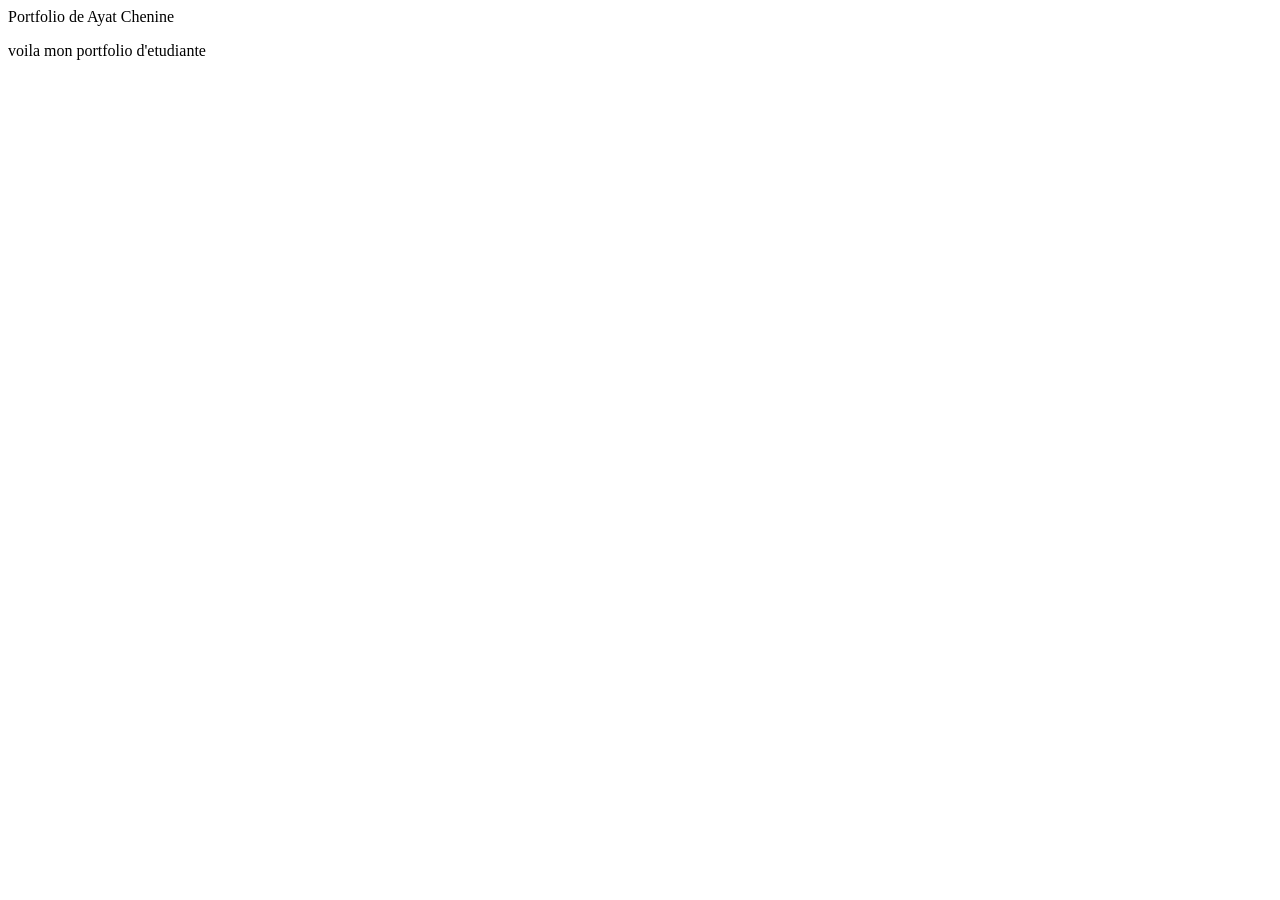
==== index.html @ f8dadac0 "Changement de php en html" ====
<!DOCTYPE html>
<html>
<head>
	<meta charset="utf-8">
	<meta name="viewport" content="width=device-width, initial-scale=1">
	<title>Portfolio de Ayat chenine</title>
</head>
<body>
	<header>
		<div></div>
	</header>
	Portfolio de Ayat Chenine 
	<p>voila mon portfolio d'etudiante </p>

</body>
</html>
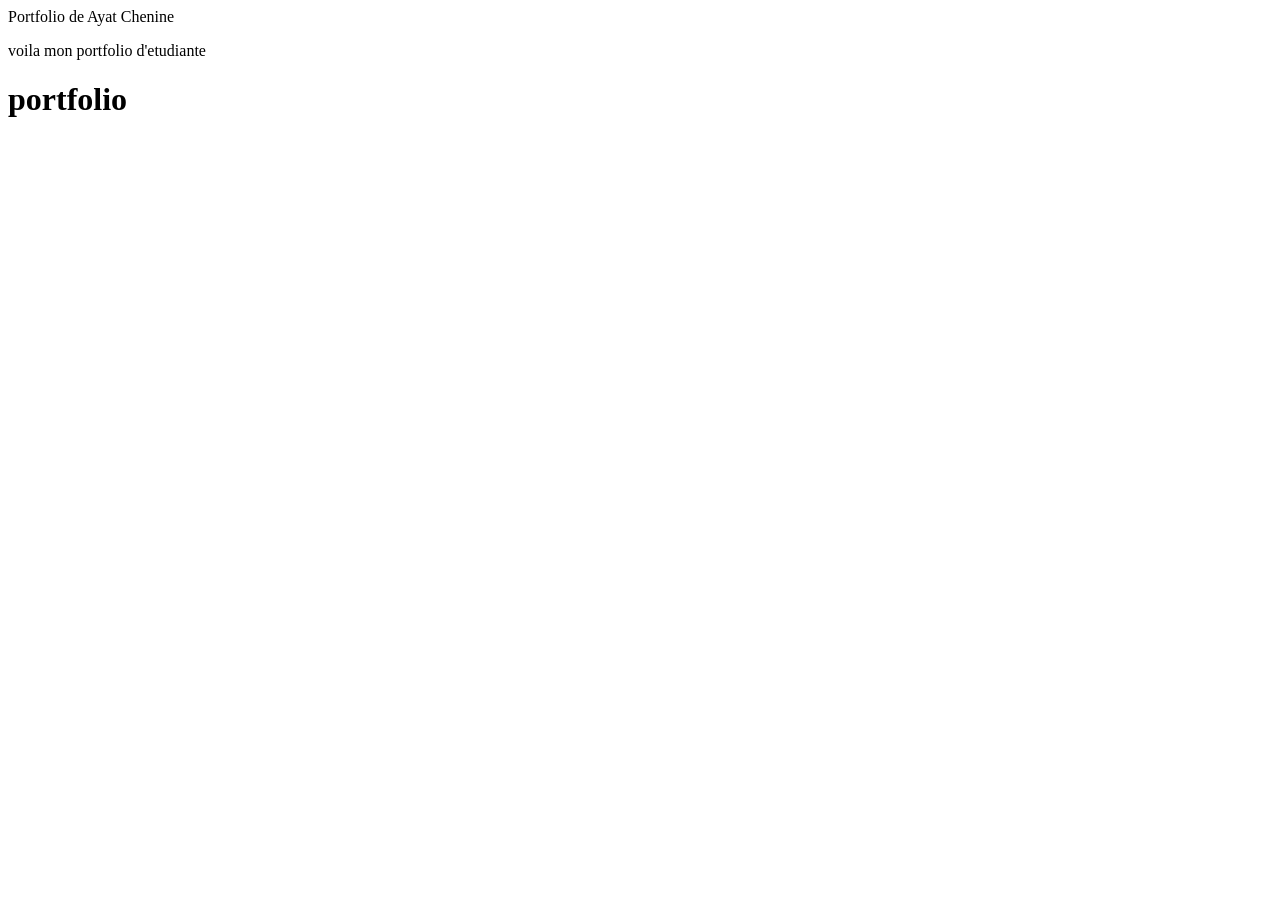
==== commit 09f269f3: "nouveauté" ====
--- a/index.html
+++ b/index.html
@@ -11,6 +11,7 @@
 	</header>
 	Portfolio de Ayat Chenine 
 	<p>voila mon portfolio d'etudiante </p>
+	<h1>portfolio</h1>
 
 </body>
 </html>
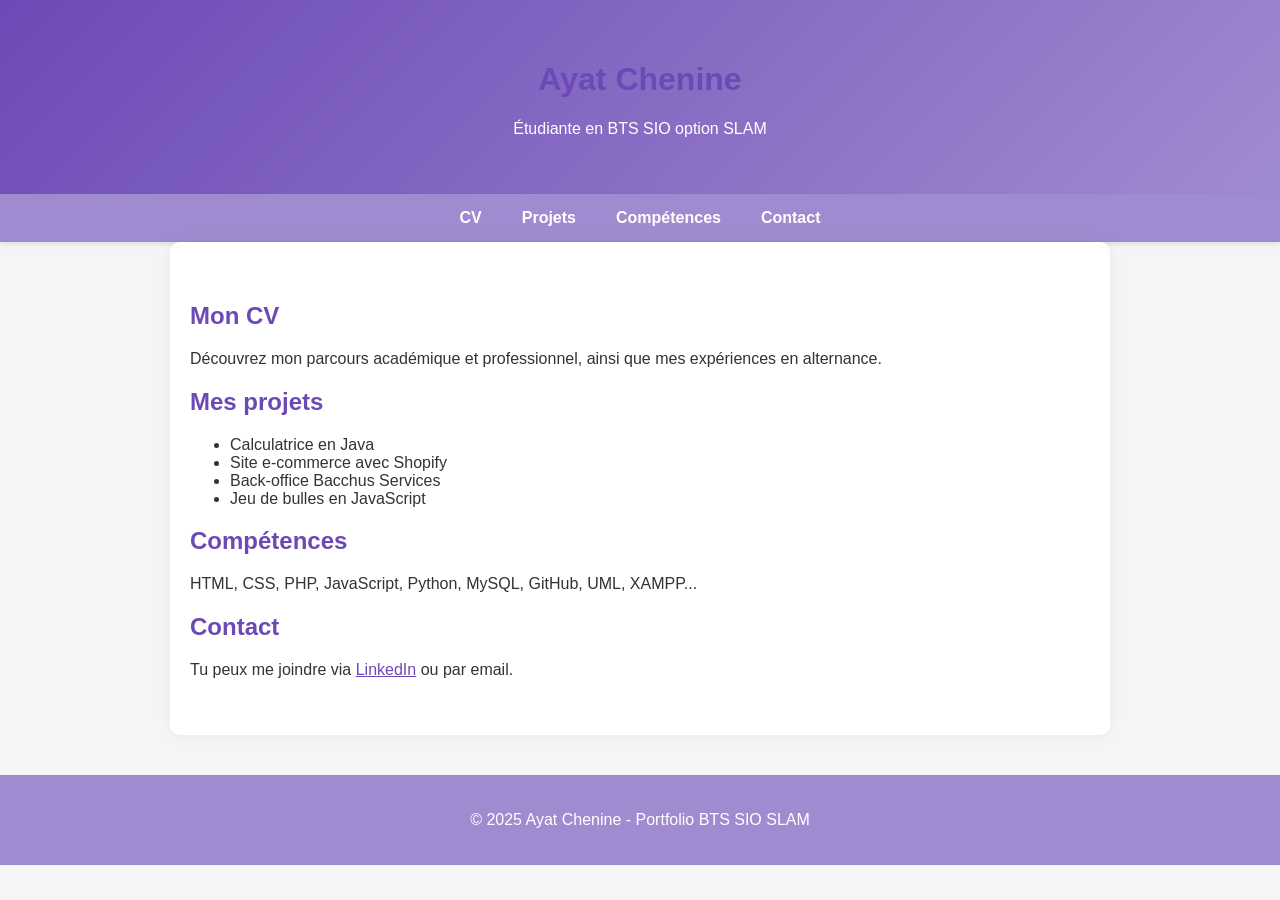
==== commit f4195360: "css nv test" ====
--- a/index.html
+++ b/index.html
@@ -1,17 +1,54 @@
 <!DOCTYPE html>
-<html>
+<html lang="fr">
 <head>
-	<meta charset="utf-8">
-	<meta name="viewport" content="width=device-width, initial-scale=1">
-	<title>Portfolio de Ayat chenine</title>
+  <meta charset="UTF-8">
+  <title>Portfolio - Ayat Chenine</title>
+  <link rel="stylesheet" href="style.css">
 </head>
 <body>
-	<header>
-		<div></div>
-	</header>
-	Portfolio de Ayat Chenine 
-	<p>voila mon portfolio d'etudiante </p>
-	<h1>portfolio</h1>
+
+  <header>
+    <h1>Ayat Chenine</h1>
+    <p>Étudiante en BTS SIO option SLAM</p>
+  </header>
+
+  <nav>
+    <a href="#cv">CV</a>
+    <a href="#projets">Projets</a>
+    <a href="#competences">Compétences</a>
+    <a href="#contact">Contact</a>
+  </nav>
+
+  <main>
+    <section id="cv">
+      <h2>Mon CV</h2>
+      <p>Découvrez mon parcours académique et professionnel, ainsi que mes expériences en alternance.</p>
+    </section>
+
+    <section id="projets">
+      <h2>Mes projets</h2>
+      <ul>
+        <li>Calculatrice en Java</li>
+        <li>Site e-commerce avec Shopify</li>
+        <li>Back-office Bacchus Services</li>
+        <li>Jeu de bulles en JavaScript</li>
+      </ul>
+    </section>
+
+    <section id="competences">
+      <h2>Compétences</h2>
+      <p>HTML, CSS, PHP, JavaScript, Python, MySQL, GitHub, UML, XAMPP...</p>
+    </section>
+
+    <section id="contact">
+      <h2>Contact</h2>
+      <p>Tu peux me joindre via <a href="https://www.linkedin.com">LinkedIn</a> ou par email.</p>
+    </section>
+  </main>
+
+  <footer>
+    <p>&copy; 2025 Ayat Chenine - Portfolio BTS SIO SLAM</p>
+  </footer>
 
 </body>
-</html>+</html>
--- a/style.css
+++ b/style.css
@@ -0,0 +1,89 @@
+/* Palette violette */
+:root {
+  --violet-clair: #d6c4f0;
+  --violet-moyen: #a18bd0;
+  --violet-foncé: #6c4ab6;
+  --blanc: #ffffff;
+  --gris-clair: #f5f5f5;
+  --texte: #333;
+}
+
+/* Style global */
+body {
+  margin: 0;
+  font-family: 'Segoe UI', sans-serif;
+  background-color: var(--gris-clair);
+  color: var(--texte);
+  transition: background-color 0.3s ease;
+}
+
+/* En-tête */
+header {
+  background: linear-gradient(135deg, var(--violet-foncé), var(--violet-moyen));
+  color: var(--blanc);
+  padding: 40px 20px;
+  text-align: center;
+  animation: fadeIn 1s ease-in;
+}
+
+/* Navigation */
+nav {
+  background-color: var(--violet-moyen);
+  display: flex;
+  justify-content: center;
+  padding: 15px;
+  box-shadow: 0 2px 5px rgba(0,0,0,0.1);
+}
+
+nav a {
+  color: var(--blanc);
+  text-decoration: none;
+  margin: 0 20px;
+  font-weight: bold;
+  transition: color 0.3s ease;
+}
+
+nav a:hover {
+  color: var(--violet-clair);
+}
+
+/* Section principale */
+main {
+  padding: 40px 20px;
+  max-width: 900px;
+  margin: auto;
+  background-color: var(--blanc);
+  box-shadow: 0 0 15px rgba(0,0,0,0.05);
+  border-radius: 10px;
+  animation: fadeInUp 1s ease;
+}
+
+/* Titres */
+h1, h2 {
+  color: var(--violet-foncé);
+}
+
+/* Liens */
+a {
+  color: var(--violet-foncé);
+}
+
+/* Pied de page */
+footer {
+  background-color: var(--violet-moyen);
+  color: var(--blanc);
+  text-align: center;
+  padding: 20px;
+  margin-top: 40px;
+}
+
+/* Animations */
+@keyframes fadeIn {
+  from { opacity: 0; }
+  to { opacity: 1; }
+}
+
+@keyframes fadeInUp {
+  from { opacity: 0; transform: translateY(20px); }
+  to { opacity: 1; transform: translateY(0); }
+}
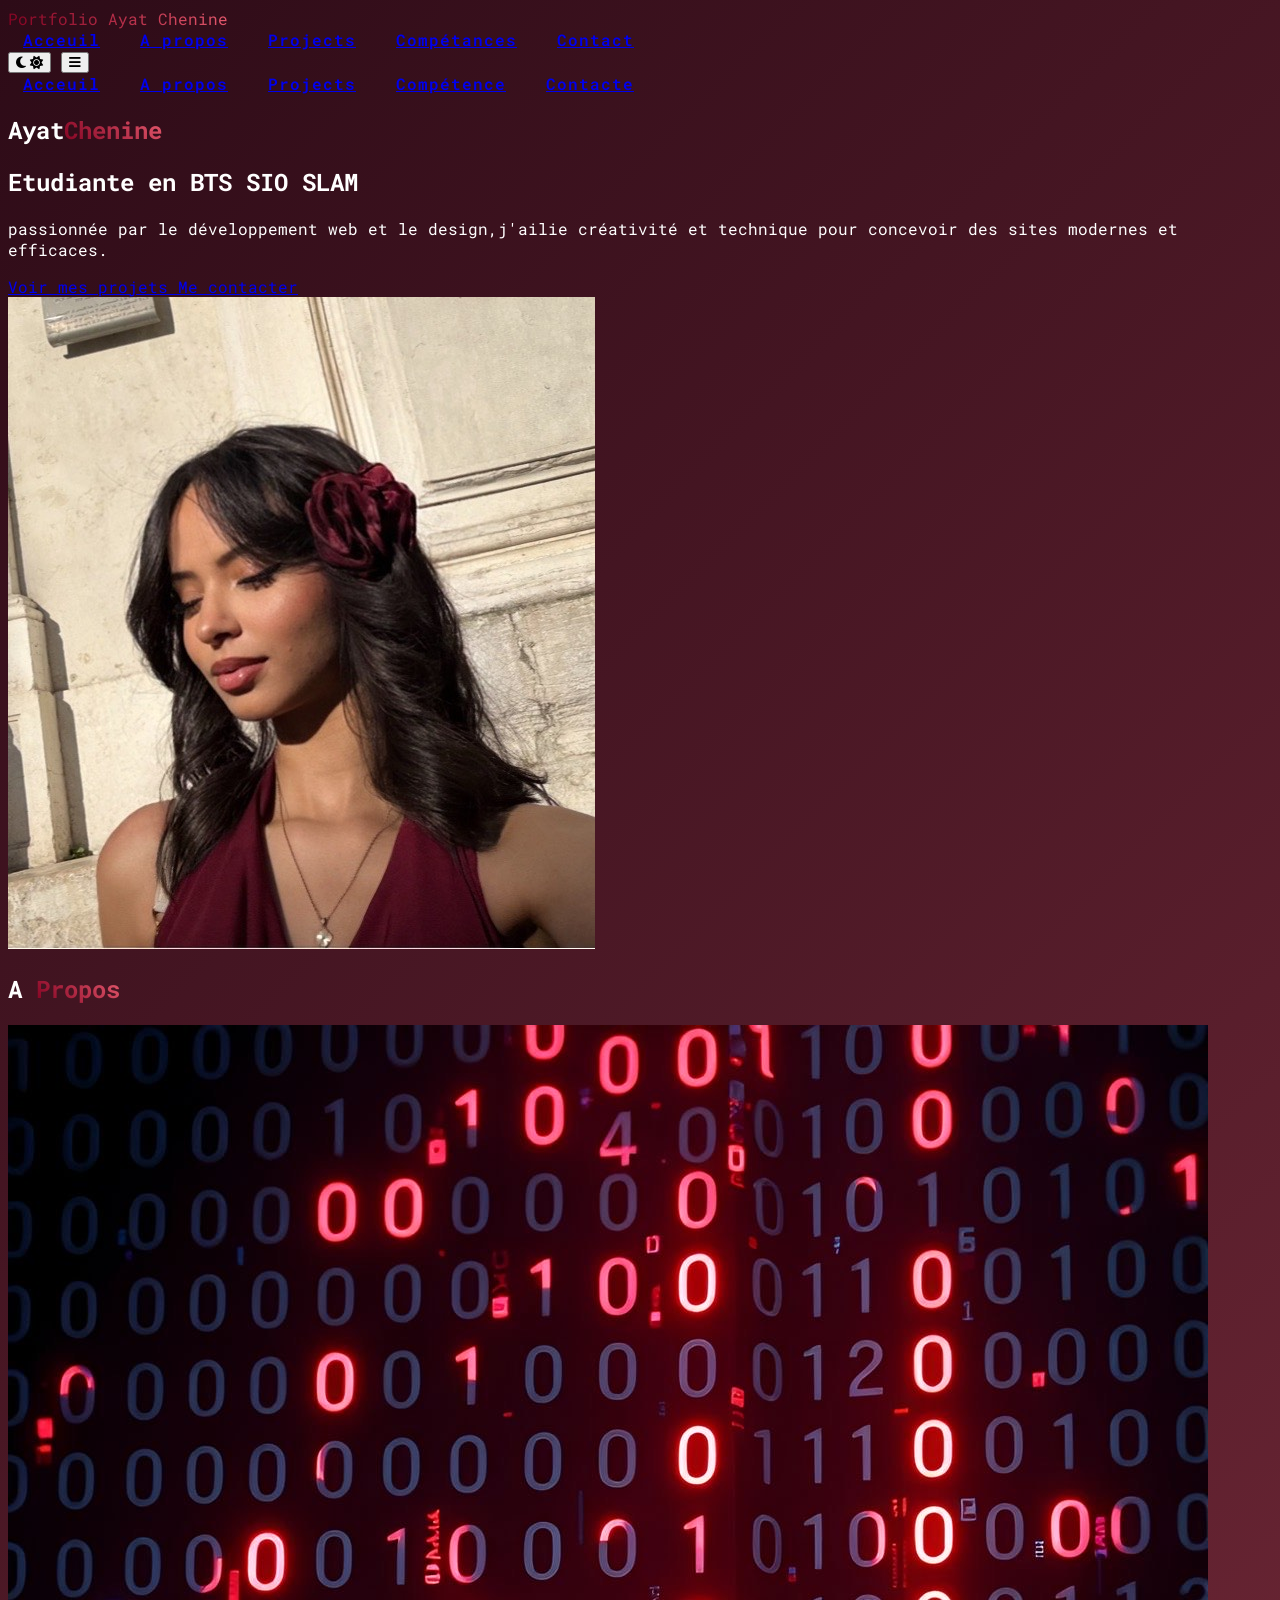
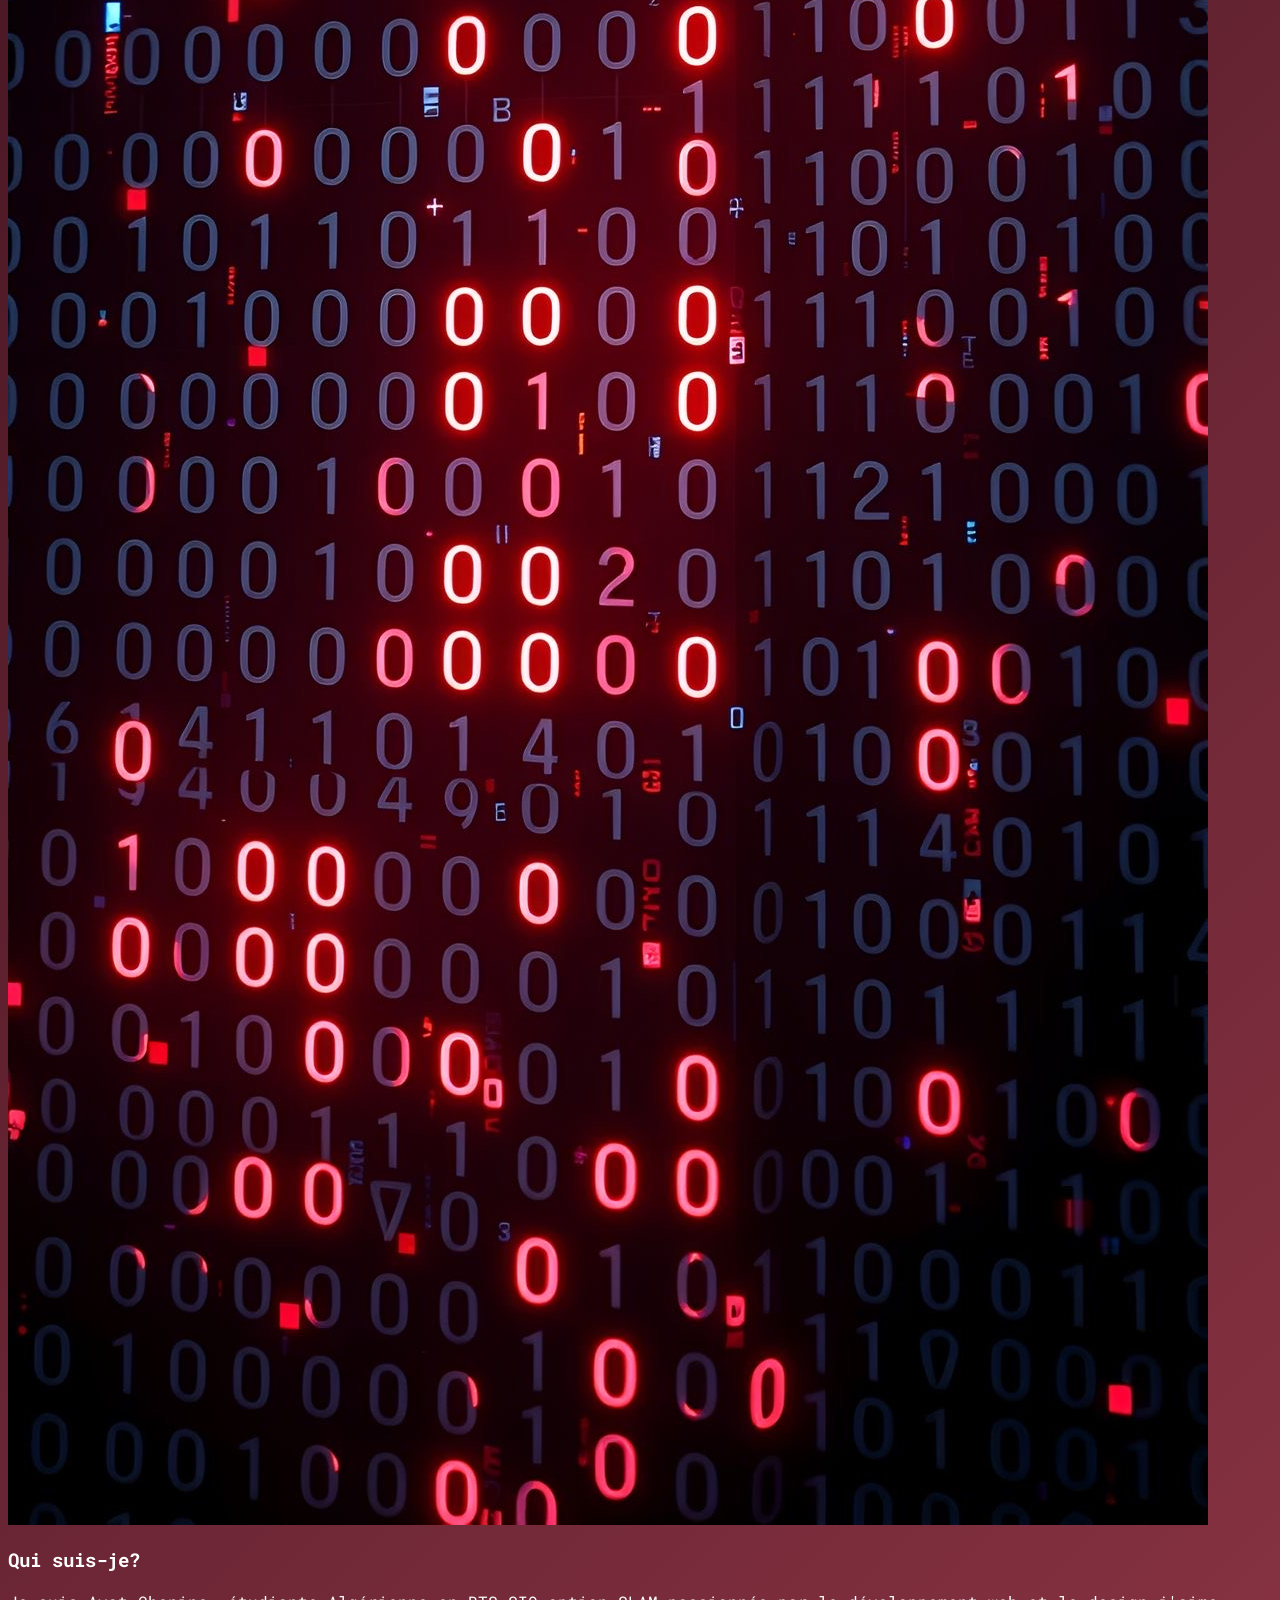
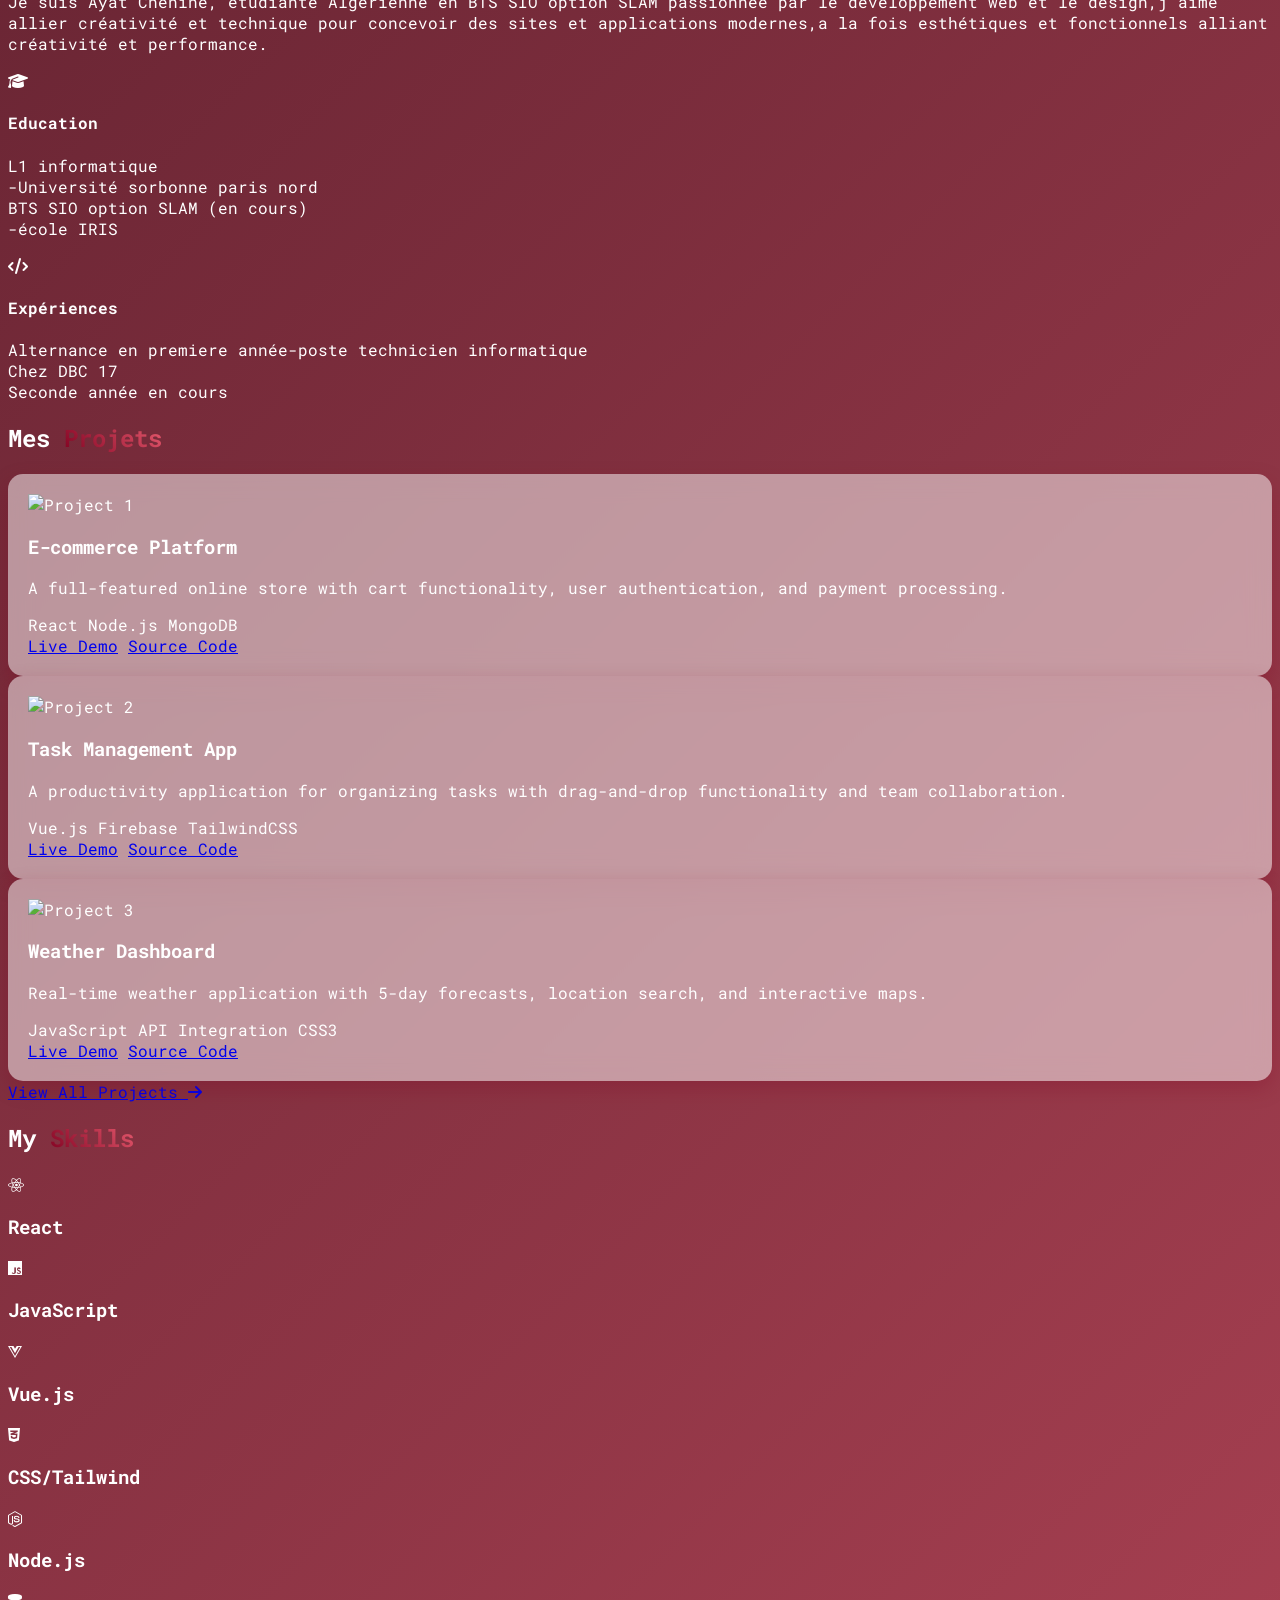
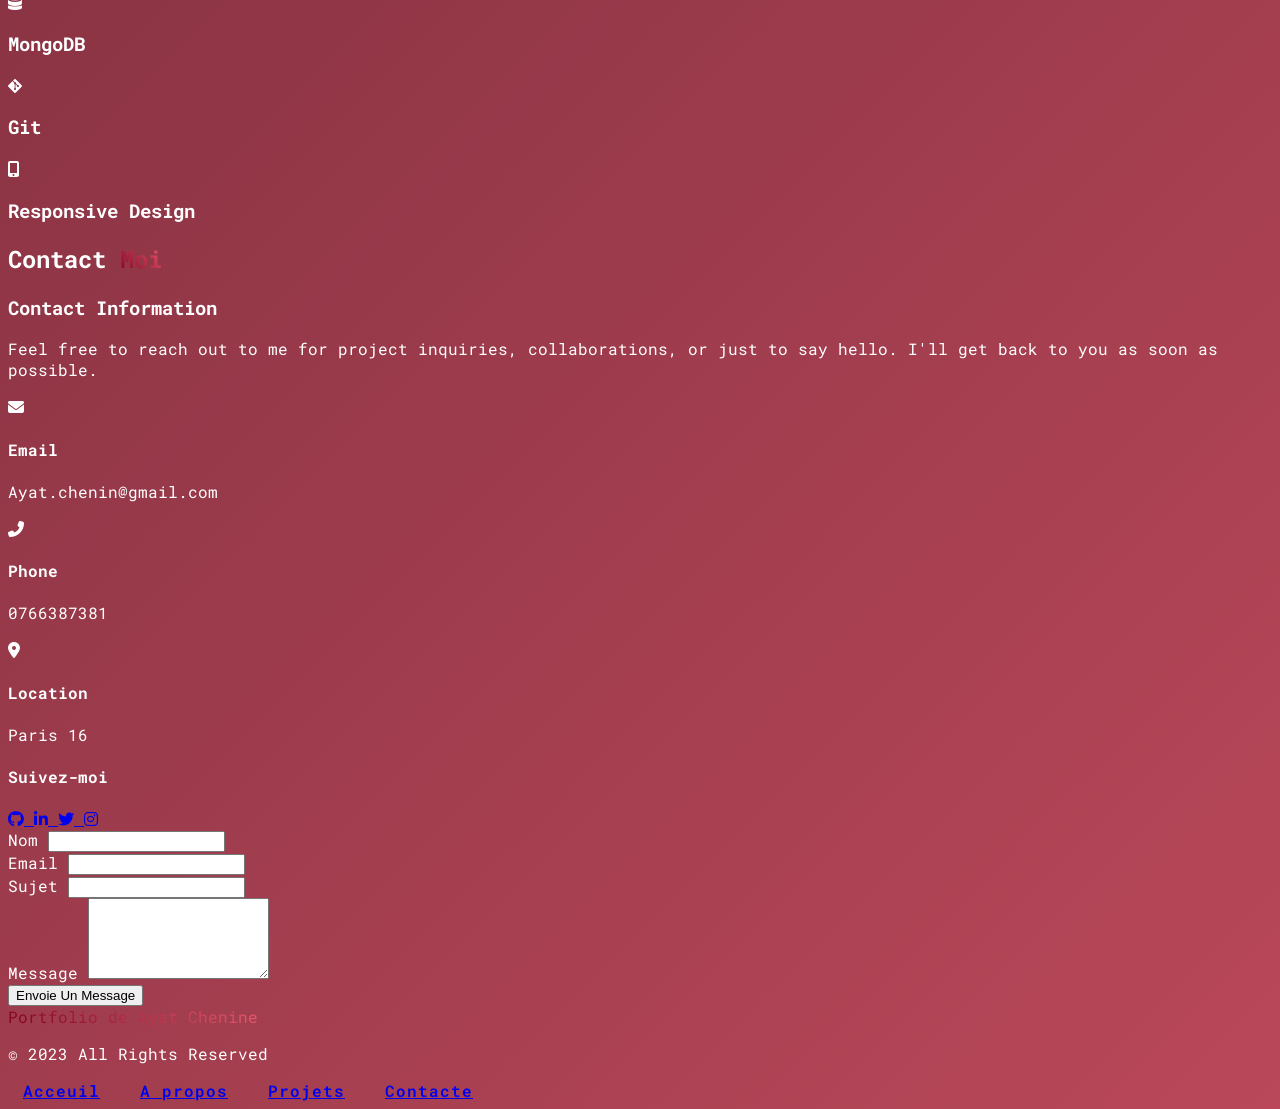
==== commit 618cce10: "index.html" ====
--- a/index.html
+++ b/index.html
@@ -1,54 +1,743 @@
 <!DOCTYPE html>
-<html lang="fr">
+<html lang="en" class="scroll-smooth">
 <head>
-  <meta charset="UTF-8">
-  <title>Portfolio - Ayat Chenine</title>
-  <link rel="stylesheet" href="style.css">
+    <meta charset="UTF-8">
+    <meta name="viewport" content="width=device-width, initial-scale=1.0">
+    <title>Portfolio ACHENINE</title>
+    <script src="https://cdn.tailwindcss.com"></script>
+    <link rel="stylesheet" href="https://fonts.googleapis.com/css2?family=Roboto+Mono:wght@300;400;600;700&display=swap">
+    <link rel="stylesheet" href="https://cdnjs.cloudflare.com/ajax/libs/font-awesome/6.4.0/css/all.min.css">
+    <script>
+        tailwind.config = {
+            darkMode: 'class',
+            theme: {
+                extend: {
+                    colors: {
+                        primary: {
+                            light: '#800020',
+                            dark: '#a83244'
+                        },
+                        secondary: {
+                            light: '#e85c70',
+                            dark: '#8b2c3a'
+                        }
+                    },
+                    animation: {
+                        'fade-in': 'fadeIn 0.5s ease-in-out',
+                        'slide-up': 'slideUp 0.5s ease-out'
+                    },
+                    keyframes: {
+                        fadeIn: {
+                            '0%': { opacity: '0' },
+                            '100%': { opacity: '1' }
+                        },
+                        slideUp: {
+                            '0%': { transform: 'translateY(20px)', opacity: '0' },
+                            '100%': { transform: 'translateY(0)', opacity: '1' }
+                        }
+                    }
+                }
+            }
+        }
+    </script>
+    <style>
+        html{
+            transition: background-color 0.5s ease, color 0.5s ease;
+            }
+        .gradient-text {
+            background-clip: text;
+            -webkit-background-clip: text;
+            color: transparent;
+        }
+        .light .gradient-text {
+            background-image: linear-gradient(45deg, #800020, #e85c70);
+        }
+        .dark .gradient-text {
+            background-image: linear-gradient(90deg, #800020, #a83244, #e85c70);
+            background-size:200% 200%;
+            animation: gradientMove 6s ease infinite;
+            -webkit-background-clip: text;
+            color:transparent;
+        }
+        @keyframes gradientMove{
+            0% { background-position: 0% 50% ; }
+            50% { background-position: 100% 50% ; }
+            100% { background-position: 0% 50% ; }
+        }
+        .project-card {
+            transition: all 0.4s ease;
+            border-radius: 15px;
+            padding: 20px;
+            background: rgba(255 ,255 , 255, 0.5);
+            backdrop-filter: blur(12px);
+            -webkit-backdrop-filter: blur(12px);
+            box-shadow: 0 8px 20px rgba(128, 0, 32,0.25);
+            border-radius: 1px solid rgba(255, 255, 255, 0.1);
+        }
+        .project-card:hover {
+            transform: translateY(-12px)scale(1.03);
+            box-shadow: 0 12px 30px rgba(168, 50, 68, 0.45);
+            border: 1px solid rgba(232, 92, 112, 0.3);
+        }
+        .theme-toggle {
+            transition: all 0.5s ease;
+        }
+        .theme-toggle:hover {
+            transform: rotate(180deg)scale(1.1);
+            color: #e85c70;
+            text-shadow: 0 0 10px #e85c70;
+        }
+        .navbar {
+            background: rgba(255, 255, 255, 0.05);
+            backdrop-filter: blur(12px);
+            -webkit-backdrop-filter:blur(12px);
+            border-bottom: 1px solid rgba(255, 255, 255, 0.1);
+            padding: 15px 40px;
+            position: sticky;
+            top: 0;
+            z-index: 100;
+         }
+        .nav-link {
+            position: relative;
+            font-weight: 600;
+            letter-spacing: 1px;
+            padding: 8px 15px;
+            transition: color 0.3s ease;
+         }
+        .nav-link:hover{
+            color: #e85c70;
+            text-shadow: 0 0 10px rgba(232, 92, 112, 0.9);
+        }
+        .nav-link::after {
+            content: '';
+            position: absolute;
+            width: 0;
+            height: 2px;
+            bottom: -4px;
+            left: 0;
+            background: linear-gradient(90deg, #800020, #e85c70);
+            transition: width 0.3s ease;
+        }
+        .nav-link:hover::after {
+            width: 100%;
+        }    
+        .btn {
+            background: linear-gradient(90deg, #800020, #a83244);
+            color: #fff;
+            padding: 12px 30px;
+            border-radius: 8px;
+            font-weight: 600;
+            letter-spacing: 0.5px;
+            border: none;
+            cursor: pointer;
+            transition: all 0.3s ease;
+            box-shadow: 0 5px 15px rgba(128,0,32,0.4);
+        }
+
+        .btn:hover {
+            transform: translateY(-3px) scale(1.05);
+            background: linear-gradient(90deg, #a83244, #e85c70);
+            box-shadow: 0 8px 25px rgba(232,92,112,0.6);
+        }
+        body{
+            font-family: 'Roboto Mono' , monospace;
+            background: linear-gradient(-45deg, #800020, #a83244, #e85c70, #2d0b17);
+            background-size: 400% 400%;
+            animation: gradientBackground 9s linear Infinite;
+            color:#fff;
+        }
+        @keyframes gradientBackground {
+            0% { background-position: 0% 50%; }
+            50% { background-position: 100% 50%; }
+            100% { background-position: 0% 50%; }
+        }
+        @keyframes float {
+            0%, 100% {
+                transform: translateY(0px);
+            }
+            50% {
+                transform: translateY(-25px);
+            }
+        }
+        .animate-float {
+            animation: float 4s ease-in-out infinite;
+        }  
+        .skill-icon {
+            transition: transform 0.4s ease, color 0.4s ease, text-shadow 0.4s ease ;
+        } 
+        .skill-icon:hover {
+        transform: rotate(12deg) scale(1.2);
+        color:#e85c70;
+        text-shadow: 0 0 15px rgba(232, 92, 112, 0.8);
+        }  
+        /* Apparition en fondu */
+        @keyframes fadeInUp {
+          0% {
+          opacity: 0;
+          transform: translateY(30px);
+        }
+          100% {
+           opacity: 1;
+         transform: translateY(0);
+         }
+        }
+
+        /* Apparition avec zoom */
+        @keyframes zoomIn {
+        0% {
+        opacity: 0;
+        transform: scale(0.8);
+        }
+        100% {
+        opacity: 1;
+        transform: scale(1);
+        } 
+        }
+
+        /* Apparition avec slide depuis la gauche */
+        @keyframes slideInLeft {
+         0% {
+         opacity: 0;
+           transform: translateX(-50px);
+         }
+         100% {
+          opacity: 1;
+          transform: translateX(0);
+        }
+        }
+
+        /* Classes utilitaires */
+        .animate-fade {
+        opacity: 0;
+        animation: fadeInUp 1s ease forwards;
+        }
+        .animate-zoom {
+        opacity: 0;
+        animation: zoomIn 0.8s ease forwards;
+        }
+        .animate-left {
+        opacity: 0;
+         animation: slideInLeft 1s ease forwards;
+        }
+        .img-hover-zoom {
+            transition: transform 0.5s ease;
+        }
+        .img-hover-zoom:hover {
+            transform: scale(1.2);
+        }
+   
+        
+    </style>
 </head>
-<body>
-
-  <header>
-    <h1>Ayat Chenine</h1>
-    <p>Étudiante en BTS SIO option SLAM</p>
-  </header>
-
-  <nav>
-    <a href="#cv">CV</a>
-    <a href="#projets">Projets</a>
-    <a href="#competences">Compétences</a>
-    <a href="#contact">Contact</a>
-  </nav>
-
-  <main>
-    <section id="cv">
-      <h2>Mon CV</h2>
-      <p>Découvrez mon parcours académique et professionnel, ainsi que mes expériences en alternance.</p>
+<body class="bg-gradient-to-br from-[#1a0b0d] via-[#2d0b17] to-[#800020] text-gray-100 transition-colors duration-500">
+    <!-- Header/Navigation -->
+    <header class="fixed w-full z-50 bg-white/10 dark:bg-black/20 backdrop-blur-xl shadow-lg border-b border-white/10">
+        <div class="container mx-auto px-6 py-4">
+            <nav class="flex items-center justify-between">
+                <!--logo--> 
+                <a href="#" class="text-3xl font-extrabold gradient-text tracking-wide">Portfolio Ayat Chenine</a>
+                
+                <div class="hidden md:flex space-x-8">
+                    <a href="#home" class="nav-link">Acceuil</a>
+                    <a href="#about" class="nav-link">A propos</a>
+                    <a href="#projects" class="nav-link">Projects</a>
+                    <a href="#skills" class="nav-link">Compétances</a>
+                    <a href="#contact" class="nav-link">Contact</a>
+                </div>
+                
+                <div class="flex items-center space-x-4">
+                    <button id="theme-toggle" class="flex items-center justify-center w-10 h-10 rounded-full bg-gradient-to-r from-[#800020] to-[#e85c70] shadow-md hover:scale-110 transition-all duration-300">
+                        <i class="fas fa-moon text-gray-700 text-lg dark:hidden"></i>
+                        <i class="fas fa-sun text-white text-lg hidden dark:block"></i>
+                    </button>
+                    
+                    <button id="mobile-menu-button" class="md:hidden p-3 rounded-full bg-gradient-to-r from-[#a83244] to -[#e85c70] shadow-md hover:scale-110 transition-all duration-500">
+                        <i class="fas fa-bars text-white text-lg"></i>
+                    </button>
+                </div>
+            </nav>
+        </div>
+        
+        <!-- menu télephone -->
+        <div id="mobile-menu" class="hidden md:hidden bg-white dark:bg-gray-800 shadow-lg">
+            <div class="container mx-auto px-6 py-4 flex flex-col space-y-4">
+                <a href="#home" class="nav-link">Acceuil</a>
+                <a href="#about" class="nav-link">A propos</a>
+                <a href="#projects" class="nav-link">Projects</a>
+                <a href="#skills" class="nav-link">Compétence</a>
+                <a href="#contact" class="nav-link">Contacte</a>
+            </div>
+        </div>
+    </header>
+
+    <!-- Hero Section -->
+    <section id="home" class="relative min-h-screen flex items-center pt-20 overflow-hidden">
+        <div class="container mx-auto px-6 py-20 flex flex-col md:flex-row items-center">
+            <!--texte-->
+            <div class="md:w-1/2 mb-12 md:mb-0 animate-fade-in ">
+                    <h1 class="text-4xl md:text-6xl font-extrabold mb-6 leading-tight animate-fade">Ayat<span class="gradient-text">Chenine</span></h1>
+                    <h2 class="text-2xl md:text-3xl font-medium text-white mb-6">Etudiante en BTS SIO SLAM </h2>
+                    <p class="text-lg mb-8 text-gray-300 dark:text-gray-400 max-w-md mb-8 leading-relaxed">
+                        passionnée par le développement web et le design,j'ailie créativité et technique pour concevoir des sites modernes et efficaces.
+                    </p>
+                    <!--boutons-->
+                    <div class="flex space-x-4">
+                        <a href="#projects" class="px-6 py-3 rounded-lg font-semibold text-white bg-gradient-to-r from-[#800020] to-[#a83244] shadow-lg shadow-[#800020]/40 hover:scale-105 hover:shadow-[#a83244]/60 transition-all duration-300">
+                            Voir mes projets
+                        </a>
+                        <a href="#contact" class="px-6 py-3 rounded-lg font-semibold border border-[#a83244] text-[#a83244] bg-white/5 backdrop-blur-md hover:bg-[#a83244]/10 hover:text-white transition-all duration-300">
+                            Me contacter
+                        </a>
+                    </div>
+                </div>
+                <!-- image de profil-->
+                <div class="md:w-1/2 flex justify-center mt-12 md:mt-0 animate-slide-up">
+                        <img src="assets/img/ayat.jpg" 
+                             alt="Ayat chenine"  
+                             class=" animate-left rounded-full w-96 h-96 object-cover border-4 border-[#800020] shadow-xl shadow-black/40 hover:scale-105 transition-transform duration-500 animate-float
+                             ">
+                
+                </div>
+            </div>
+        </div>
     </section>
 
-    <section id="projets">
-      <h2>Mes projets</h2>
-      <ul>
-        <li>Calculatrice en Java</li>
-        <li>Site e-commerce avec Shopify</li>
-        <li>Back-office Bacchus Services</li>
-        <li>Jeu de bulles en JavaScript</li>
-      </ul>
+    <!-- About Section -->
+    <section id="about" class="relative py-20 bg-gradient-to-b from-[#1a0b0d]  via-[#2d0b17] to-[#800020] text-gray-100">      
+      <div class="container mx-auto px-6">
+            <!--titre-->
+            <h2 class="text-6xl font-extrabold mb-16 text-center tracking-wide">A <span class="gradient-text">Propos</span></h2>
+            
+            <div class="flex flex-col md:flex-row items-center md:space-x-12">
+                <!--images-->
+                <div class="md:w-1/3 mb-10 md:mb-0 flex justify-center">
+                    <div class="relative w-64 h-94 rounded-full overflow-hidden shadow-2x1 border-4 border-[#800020] animate-float">
+                        <img src="assets/img/apropos.jpg" 
+                             alt="A propos"
+                             class="w-full h-full object-cover">
+                             <div class="absolute inset-0 rounded-full border-[#800020] blur-lg opacity-40"></div>
+                    </div>
+                </div>
+                
+                <div class="md:w-2/3 md:pl-6 text-center md:text-left">
+                    <h3 class="text-2xl font-semibold mb-4">Qui suis-je?</h3>
+                    <p class="text-lg leading-relaxed text-gray-300 mb-6">
+                        Je suis Ayat Chenine, étudiante Algérienne en <span class="text-[#a83244]">BTS SIO option SLAM </span> passionnée par le développement web et le design,j'aime allier créativité et technique pour concevoir des sites et applications modernes,a la fois esthétiques et fonctionnels alliant créativité et performance.
+                    </p>
+                    
+                    <div class="grid grid-cols-1 md:grid-cols-2 gap-6">
+                        <div class="p-6 rounded-xl shadow-lg bg-gradient-to-br from-[#1a0b0d] to-[#2d0b17] border border-[#800020]/40">
+                            <div class="flex items-center mb-4">
+                                <div class="p-3 rounded-full bg-[#800020]/30 text-[#e85c70] mr-4 shadow-inner">
+                                    <i class="fas fa-graduation-cap text-2xl"></i>
+                                </div>
+                                <h4 class="font-semibold text-xl text-white">Education</h4>
+                            </div>
+                            <p class="text-gray-300 leading-relaxed">
+                                L1 informatique<br>
+                                -Université sorbonne paris nord<br>
+                                BTS SIO option SLAM (en cours)<br>
+                                -école IRIS <br>
+                            </p>
+                        </div>
+                        
+                        <div class="p-6 rounded-xl shadow-lg bg-gradient-to-br from-[#1a0b0d] to-[#2d0b17] border border-[#a83244]/4O">
+                            <div class="flex items-center mb-4">
+                                <div class="p-3 rounded-full bg-[#a83244]/30 text-[#e85c70] mr-4 shadow-inner">
+                                    <i class="fas fa-code text-2xl"></i>
+                                </div>
+                                <h4 class="font-semibold text-xl text-white">Expériences</h4>
+                            </div>
+                            <p class="text-gray-300 leading-relaxed"> 
+                                Alternance en premiere année-poste technicien informatique <br>
+                                Chez DBC 17 <br>
+                                Seconde année en cours<br>
+                            </p>
+                        </div>
+                    </div>
+                </div>
+            </div>
+        </div>
     </section>
 
-    <section id="competences">
-      <h2>Compétences</h2>
-      <p>HTML, CSS, PHP, JavaScript, Python, MySQL, GitHub, UML, XAMPP...</p>
+    <!-- Projects Section -->
+    <section id="projects" class="py-20">
+        <div class="container mx-auto px-6">
+            <h2 class="text-4xl font-extrabold mb-12 text-center ">Mes <span class="gradient-text">Projets</span></h2>
+            <!--Grille-->
+            <div class="grid grid-cols-1 md:grid-cols-2 lg:grid-cols-3 gap-8">
+                <!-- Project 1 -->
+                <div class="project-card animate-zoom bg-white dark:bg-gray-800 rounded-lg overflow-hidden shadow-lg hover:shadow-xl">
+                    <div class="h-48 overflow-hidden ">
+                        <img src="https://images.unsplash.com/photo-1551288049-bebda4e38f71?ixlib=rb-4.0.3&ixid=M3wxMjA3fDB8MHxwaG90by1wYWdlfHx8fGVufDB8fHx8fA%3D%3D&auto=format&fit=crop&w=1170&q=80" 
+                             alt="Project 1" 
+                             class="w-full h-full object-cover transition-transform duration-300 hover:scale-105">
+                    </div>
+                    <div class="p-6">
+                        <h3 class="text-xl font-semibold mb-2">E-commerce Platform</h3>
+                        <p class="text-gray-600 dark:text-gray-300 mb-4">
+                            A full-featured online store with cart functionality, user authentication, and payment processing.
+                        </p>
+                        <div class="flex flex-wrap gap-2 mb-4">
+                            <span class="px-3 py-1 bg-gray-100 dark:bg-gray-700 rounded-full text-sm">React</span>
+                            <span class="px-3 py-1 bg-gray-100 dark:bg-gray-700 rounded-full text-sm">Node.js</span>
+                            <span class="px-3 py-1 bg-gray-100 dark:bg-gray-700 rounded-full text-sm">MongoDB</span>
+                        </div>
+                        <div class="flex space-x-3">
+                            <a href="#" class="text-primary-light dark:text-primary-dark hover:underline">Live Demo</a>
+                            <a href="#" class="text-gray-500 hover:underline">Source Code</a>
+                        </div>
+                    </div>
+                </div>
+                
+                <!-- Project 2 -->
+                <div class="project-card animate-zoom bg-white dark:bg-gray-800 rounded-lg overflow-hidden shadow-lg hover:shadow-xl">
+                    <div class="h-48 overflow-hidden">
+                        <img src="https://images.unsplash.com/photo-1522542550221-31fd19575a2d?ixlib=rb-4.0.3&ixid=M3wxMjA3fDB8MHxwaG90by1wYWdlfHx8fGVufDB8fHx8fA%3D%3D&auto=format&fit=crop&w=1170&q=80" 
+                             alt="Project 2" 
+                             class="w-full h-full object-cover transition-transform duration-300 hover:scale-105">
+                    </div>
+                    <div class="p-6">
+                        <h3 class="text-xl font-semibold mb-2">Task Management App</h3>
+                        <p class="text-gray-600 dark:text-gray-300 mb-4">
+                            A productivity application for organizing tasks with drag-and-drop functionality and team collaboration.
+                        </p>
+                        <div class="flex flex-wrap gap-2 mb-4">
+                            <span class="px-3 py-1 bg-gray-100 dark:bg-gray-700 rounded-full text-sm">Vue.js</span>
+                            <span class="px-3 py-1 bg-gray-100 dark:bg-gray-700 rounded-full text-sm">Firebase</span>
+                            <span class="px-3 py-1 bg-gray-100 dark:bg-gray-700 rounded-full text-sm">TailwindCSS</span>
+                        </div>
+                        <div class="flex space-x-3">
+                            <a href="#" class="text-primary-light dark:text-primary-dark hover:underline">Live Demo</a>
+                            <a href="#" class="text-gray-500 hover:underline">Source Code</a>
+                        </div>
+                    </div>
+                </div>
+                
+                <!-- Project 3 -->
+                <div class="project-card animate-zoom bg-white dark:bg-gray-800 rounded-lg overflow-hidden shadow-lg hover:shadow-xl">
+                    <div class="h-48 overflow-hidden">
+                        <img src="https://images.unsplash.com/photo-1467232004584-a241de8bcf5d?ixlib=rb-4.0.3&ixid=M3wxMjA3fDB8MHxwaG90by1wYWdlfHx8fGVufDB8fHx8fA%3D%3D&auto=format&fit=crop&w=1169&q=80" 
+                             alt="Project 3" 
+                             class="w-full h-full object-cover transition-transform duration-300 hover:scale-105">
+                    </div>
+                    <div class="p-6">
+                        <h3 class="text-xl font-semibold mb-2">Weather Dashboard</h3>
+                        <p class="text-gray-600 dark:text-gray-300 mb-4">
+                            Real-time weather application with 5-day forecasts, location search, and interactive maps.
+                        </p>
+                        <div class="flex flex-wrap gap-2 mb-4">
+                            <span class="px-3 py-1 bg-gray-100 dark:bg-gray-700 rounded-full text-sm">JavaScript</span>
+                            <span class="px-3 py-1 bg-gray-100 dark:bg-gray-700 rounded-full text-sm">API Integration</span>
+                            <span class="px-3 py-1 bg-gray-100 dark:bg-gray-700 rounded-full text-sm">CSS3</span>
+                        </div>
+                        <div class="flex space-x-3">
+                            <a href="#" class="text-primary-light dark:text-primary-dark hover:underline">Live Demo</a>
+                            <a href="#" class="text-gray-500 hover:underline">Source Code</a>
+                        </div>
+                    </div>
+                </div>
+            </div>
+            
+            <div class="text-center mt-12">
+                <a href="#" class="px-6 py-3 border border-gray-300 dark:border-gray-600 rounded-lg hover:bg-gray-100 dark:hover:bg-gray-800 transition-colors inline-flex items-center">
+                    View All Projects <i class="fas fa-arrow-right ml-2"></i>
+                </a>
+            </div>
+        </div>
     </section>
 
-    <section id="contact">
-      <h2>Contact</h2>
-      <p>Tu peux me joindre via <a href="https://www.linkedin.com">LinkedIn</a> ou par email.</p>
+    <!-- Skills Section -->
+    <section id="skills" class="animate-left py-20 bg-gray-100 dark:bg-gray-800">
+        <div class="container mx-auto px-6">
+            <h2 class="text-3xl font-bold mb-12 text-center">My <span class="gradient-text">Skills</span></h2>
+            
+            <div class="grid grid-cols-2 md:grid-cols-4 gap-6">
+                <!-- Skill 1 -->
+                <div class="bg-white dark:bg-gray-700 p-6 rounded-lg shadow-sm text-center">
+                    <div class="w-16 h-16 mx-auto mb-4 flex items-center justify-center bg-primary-light/10 dark:bg-primary-dark/10 rounded-full">
+                        <i class="fab fa-react text-3xl text-primary-light dark:text-primary-dark"></i>
+                    </div>
+                    <h3 class="font-semibold mb-2 ">React</h3>
+                    <div class="w-full bg-gray-200 dark:bg-gray-600 rounded-full h-2.5">
+                        <div class="bg-primary-light dark:bg-primary-dark h-2.5 rounded-full"style="width: 90%"></div>
+                    </div>
+                </div>
+                
+                <!-- Skill 2 -->
+                <div class="bg-white dark:bg-gray-700 p-6 rounded-lg shadow-sm text-center">
+                    <div class="w-16 h-16 mx-auto mb-4 flex items-center justify-center bg-primary-light/10 dark:bg-primary-dark/10 rounded-full">
+                        <i class="fab fa-js text-3xl text-primary-light dark:text-primary-dark"></i>
+                    </div>
+                    <h3 class="font-semibold mb-2">JavaScript</h3>
+                    <div class="w-full bg-gray-200 dark:bg-gray-600 rounded-full h-2.5">
+                        <div class="bg-primary-light dark:bg-primary-dark h-2.5 rounded-full" style="width: 95%"></div>
+                    </div>
+                </div>
+                
+                <!-- Skill 3 -->
+                <div class="bg-white dark:bg-gray-700 p-6 rounded-lg shadow-sm text-center">
+                    <div class="w-16 h-16 mx-auto mb-4 flex items-center justify-center bg-primary-light/10 dark:bg-primary-dark/10 rounded-full">
+                        <i class="fab fa-vuejs text-3xl text-primary-light dark:text-primary-dark"></i>
+                    </div>
+                    <h3 class="font-semibold mb-2">Vue.js</h3>
+                    <div class="w-full bg-gray-200 dark:bg-gray-600 rounded-full h-2.5">
+                        <div class="bg-primary-light dark:bg-primary-dark h-2.5 rounded-full" style="width: 85%"></div>
+                    </div>
+                </div>
+                
+                <!-- Skill 4 -->
+                <div class="bg-white dark:bg-gray-700 p-6 rounded-lg shadow-sm text-center">
+                    <div class="w-16 h-16 mx-auto mb-4 flex items-center justify-center bg-primary-light/10 dark:bg-primary-dark/10 rounded-full">
+                        <i class="fab fa-css3-alt text-3xl text-primary-light dark:text-primary-dark"></i>
+                    </div>
+                    <h3 class="font-semibold mb-2">CSS/Tailwind</h3>
+                    <div class="w-full bg-gray-200 dark:bg-gray-600 rounded-full h-2.5">
+                        <div class="bg-primary-light dark:bg-primary-dark h-2.5 rounded-full" style="width: 92%"></div>
+                    </div>
+                </div>
+                
+                <!-- Skill 5 -->
+                <div class="bg-white dark:bg-gray-700 p-6 rounded-lg shadow-sm text-center">
+                    <div class="w-16 h-16 mx-auto mb-4 flex items-center justify-center bg-secondary-light/10 dark:bg-secondary-dark/10 rounded-full">
+                        <i class="fab fa-node-js text-3xl text-secondary-light dark:text-secondary-dark"></i>
+                    </div>
+                    <h3 class="font-semibold mb-2">Node.js</h3>
+                    <div class="w-full bg-gray-200 dark:bg-gray-600 rounded-full h-2.5">
+                        <div class="bg-secondary-light dark:bg-secondary-dark h-2.5 rounded-full" style="width: 80%"></div>
+                    </div>
+                </div>
+                
+                <!-- Skill 6 -->
+                <div class="bg-white dark:bg-gray-700 p-6 rounded-lg shadow-sm text-center">
+                    <div class="w-16 h-16 mx-auto mb-4 flex items-center justify-center bg-secondary-light/10 dark:bg-secondary-dark/10 rounded-full">
+                        <i class="fas fa-database text-3xl text-secondary-light dark:text-secondary-dark"></i>
+                    </div>
+                    <h3 class="font-semibold mb-2">MongoDB</h3>
+                    <div class="w-full bg-gray-200 dark:bg-gray-600 rounded-full h-2.5">
+                        <div class="bg-secondary-light dark:bg-secondary-dark h-2.5 rounded-full" style="width: 75%"></div>
+                    </div>
+                </div>
+                
+                <!-- Skill 7 -->
+                <div class="bg-white dark:bg-gray-700 p-6 rounded-lg shadow-sm text-center">
+                    <div class="w-16 h-16 mx-auto mb-4 flex items-center justify-center bg-secondary-light/10 dark:bg-secondary-dark/10 rounded-full">
+                        <i class="fab fa-git-alt text-3xl text-secondary-light dark:text-secondary-dark"></i>
+                    </div>
+                    <h3 class="font-semibold mb-2">Git</h3>
+                    <div class="w-full bg-gray-200 dark:bg-gray-600 rounded-full h-2.5">
+                        <div class="bg-secondary-light dark:bg-secondary-dark h-2.5 rounded-full" style="width: 88%"></div>
+                    </div>
+                </div>
+                
+                <!-- Skill 8 -->
+                <div class="bg-white dark:bg-gray-700 p-6 rounded-lg shadow-sm text-center">
+                    <div class="w-16 h-16 mx-auto mb-4 flex items-center justify-center bg-secondary-light/10 dark:bg-secondary-dark/10 rounded-full">
+                        <i class="fas fa-mobile-alt text-3xl text-secondary-light dark:text-secondary-dark"></i>
+                    </div>
+                    <h3 class="font-semibold mb-2">Responsive Design</h3>
+                    <div class="w-full bg-gray-200 dark:bg-gray-600 rounded-full h-2.5">
+                        <div class="bg-secondary-light dark:bg-secondary-dark h-2.5 rounded-full" style="width: 95%"></div>
+                    </div>
+                </div>
+            </div>
+        </div>
     </section>
-  </main>
-
-  <footer>
-    <p>&copy; 2025 Ayat Chenine - Portfolio BTS SIO SLAM</p>
-  </footer>
-
+
+    <!-- Contact Section -->
+    <section id="contact" class="py-20">
+        <div class="container mx-auto px-6">
+            <h2 class="text-3xl font-bold mb-12 text-center">Contact <span class="gradient-text">Moi</span></h2>
+            
+            <div class="flex flex-col md:flex-row">
+                <div class="md:w-1/2 mb-12 md:mb-0 md:pr-8">
+                    <h3 class="text-2xl font-semibold mb-6">Contact Information</h3>
+                    <p class="mb-8 text-gray-400 dark:text-gray-300">
+                        Feel free to reach out to me for project inquiries, collaborations, or just to say hello. 
+                        I'll get back to you as soon as possible.
+                    </p>
+                    
+                    <div class="space-y-6">
+                        <div class="flex items-start">
+                            <div class="p-3 rounded-full bg-primary-light/10 dark:bg-primary-dark/10 mr-4">
+                                <i class="fas fa-envelope text-primary-light dark:text-primary-dark"></i>
+                            </div>
+                            <div>
+                                <h4 class="font-semibold">Email</h4>
+                                <p class="text-gray-400 dark:text-gray-300">Ayat.chenin@gmail.com</p>
+                            </div>
+                        </div>
+                        
+                        <div class="flex items-start">
+                            <div class="p-3 rounded-full bg-primary-light/10 dark:bg-primary-dark/10 mr-4">
+                                <i class="fas fa-phone-alt text-primary-light dark:text-primary-dark"></i>
+                            </div>
+                            <div>
+                                <h4 class="font-semibold">Phone</h4>
+                                <p class="text-gray-400 dark:text-gray-300">0766387381</p>
+                            </div>
+                        </div>
+                        
+                        <div class="flex items-start">
+                            <div class="p-3 rounded-full bg-primary-light/10 dark:bg-primary-dark/10 mr-4">
+                                <i class="fas fa-map-marker-alt text-primary-light dark:text-primary-dark"></i>
+                            </div>
+                            <div>
+                                <h4 class="font-semibold">Location</h4>
+                                <p class="text-gray-400 dark:text-gray-300">Paris 16</p>
+                            </div>
+                        </div>
+                    </div>
+                    
+                    <div class="mt-8">
+                        <h4 class="font-semibold mb-4">Suivez-moi</h4>
+                        <div class="flex space-x-4">
+                            <a href="#" class="p-3 rounded-full bg-gray-500 dark:bg-gray-700 hover:bg-gray-200 dark:hover:bg-gray-600 transition-colors">
+                                <i class="fab fa-github"></i>
+                            </a>
+                            <a href="#" class="p-3 rounded-full bg-gray-500 dark:bg-gray-700 hover:bg-gray-200 dark:hover:bg-gray-600 transition-colors">
+                                <i class="fab fa-linkedin-in"></i>
+                            </a>
+                            <a href="#" class="p-3 rounded-full bg-gray-500 dark:bg-gray-700 hover:bg-gray-200 dark:hover:bg-gray-600 transition-colors">
+                                <i class="fab fa-twitter"></i>
+                            </a>
+                            <a href="#" class="p-3 rounded-full bg-gray-500 dark:bg-gray-700 hover:bg-gray-200 dark:hover:bg-gray-600 transition-colors">
+                                <i class="fab fa-instagram"></i>
+                            </a>
+                        </div>
+                    </div>
+                </div>
+                
+                <div class="md:w-1/2">
+                    <form class="bg-gray-500 dark:bg-gray-700 p-8 rounded-lg shadow-sm">
+                        <div class="mb-6">
+                            <label for="name" class="block mb-2 font-medium">Nom</label>
+                            <input type="text" id="name" class="w-full px-4 py-3 border border-gray-300 dark:border-gray-600 rounded-lg focus:outline-none focus:ring-2 focus:ring-primary-light dark:focus:ring-primary-dark bg-transparent transition-colors">
+                        </div>
+                        
+                        <div class="mb-6">
+                            <label for="email" class="block mb-2 font-medium">Email</label>
+                            <input type="email" id="email" class="w-full px-4 py-3 border border-gray-300 dark:border-gray-600 rounded-lg focus:outline-none focus:ring-2 focus:ring-primary-light dark:focus:ring-primary-dark bg-transparent transition-colors">
+                        </div>
+                        
+                        <div class="mb-6">
+                            <label for="subject" class="block mb-2 font-medium">Sujet</label>
+                            <input type="text" id="subject" class="w-full px-4 py-3 border border-gray-300 dark:border-gray-600 rounded-lg focus:outline-none focus:ring-2 focus:ring-primary-light dark:focus:ring-primary-dark bg-transparent transition-colors">
+                        </div>
+                        
+                        <div class="mb-6">
+                            <label for="message" class="block mb-2 font-medium">Message</label>
+                            <textarea id="message" rows="5" class="w-full px-4 py-3 border border-gray-300 dark:border-gray-600 rounded-lg focus:outline-none focus:ring-2 focus:ring-primary-light dark:focus:ring-primary-dark bg-transparent transition-colors"></textarea>
+                        </div>
+                        
+                        <button type="submit" class="w-full px-6 py-3 bg-primary-light dark:bg-primary-dark text-white rounded-lg hover:opacity-90 transition-opacity">
+                            Envoie Un Message
+                        </button>
+                    </form>
+                </div>
+            </div>
+        </div>
+    </section>
+
+    <!-- Footer -->
+    <footer class="bg-gray-100 dark:bg-gray-800 py-12">
+        <div class="container mx-auto px-6">
+            <div class="flex flex-col md:flex-row justify-between items-center">
+                <div class="mb-6 md:mb-0">
+                    <a href="#" class="text-2xl font-bold gradient-text">Portfolio de Ayat Chenine</a>
+                    <p class="mt-2 text-gray-600 dark:text-gray-300">© 2023 All Rights Reserved</p>
+                </div>
+                
+                <div class="flex space-x-6">
+                    <a href="#home" class="nav-link">Acceuil</a>
+                    <a href="#about" class="nav-link">A propos</a>
+                    <a href="#projects" class="nav-link">Projets</a>
+                    <a href="#contact" class="nav-link">Contacte</a>
+                </div>
+            </div>
+        </div>
+    </footer>
+
+    <script>
+        // Theme Toggle
+        const themeToggle = document.getElementById('theme-toggle');
+        const html = document.documentElement;
+        
+        // Check for saved user preference or use system preference
+        const savedTheme = localStorage.getItem('theme') || 
+                          (window.matchMedia('(prefers-color-scheme: dark)').matches ? 'dark' : 'light');
+        html.classList.add(savedTheme);
+        
+        themeToggle.addEventListener('click', () => {
+            html.classList.toggle('dark');
+            const theme = html.classList.contains('dark') ? 'dark' : 'light';
+            localStorage.setItem('theme', theme);
+        });
+        
+        // Mobile Menu Toggle
+        const mobileMenuButton = document.getElementById('mobile-menu-button');
+        const mobileMenu = document.getElementById('mobile-menu');
+        
+        mobileMenuButton.addEventListener('click', () => {
+            mobileMenu.classList.toggle('hidden');
+        });
+        
+        // Close mobile menu when clicking on a link
+        document.querySelectorAll('#mobile-menu a').forEach(link => {
+            link.addEventListener('click', () => {
+                mobileMenu.classList.add('hidden');
+            });
+        });
+        
+        // Smooth scrolling for all links
+        document.querySelectorAll('a[href^="#"]').forEach(anchor => {
+            anchor.addEventListener('click', function(e) {
+                e.preventDefault();
+                
+                const targetId = this.getAttribute('href');
+                if (targetId === '#') return;
+                
+                const targetElement = document.querySelector(targetId);
+                if (targetElement) {
+                    window.scrollTo({
+                        top: targetElement.offsetTop - 80,
+                        behavior: 'smooth'
+                    });
+                }
+            });
+        });
+        
+        // Add animation classes when elements come into view
+        const animateOnScroll = () => {
+            const elements = document.querySelectorAll('.animate-fade-in, .animate-slide-up');
+            
+            elements.forEach(element => {
+                const elementPosition = element.getBoundingClientRect().top;
+                const screenPosition = window.innerHeight / 1.2;
+                
+                if (elementPosition < screenPosition) {
+                    element.style.opacity = '1';
+                    element.style.transform = 'translateY(0)';
+                }
+            });
+        };
+        
+        // Set initial state for animated elements
+        document.querySelectorAll('.animate-fade-in').forEach(el => {
+            el.style.opacity = '0';
+            el.style.animation = 'fadeIn 0.5s ease-in-out forwards';
+        });
+        
+        document.querySelectorAll('.animate-slide-up').forEach(el => {
+            el.style.opacity = '0';
+            el.style.transform = 'translateY(20px)';
+            el.style.animation = 'slideUp 0.5s ease-out forwards';
+        });
+        
+        // Add scroll event listener
+        window.addEventListener('scroll', animateOnScroll);
+        // Trigger once on page load
+        window.addEventListener('load', animateOnScroll);
+    </script>
 </body>
-</html>
+</html>
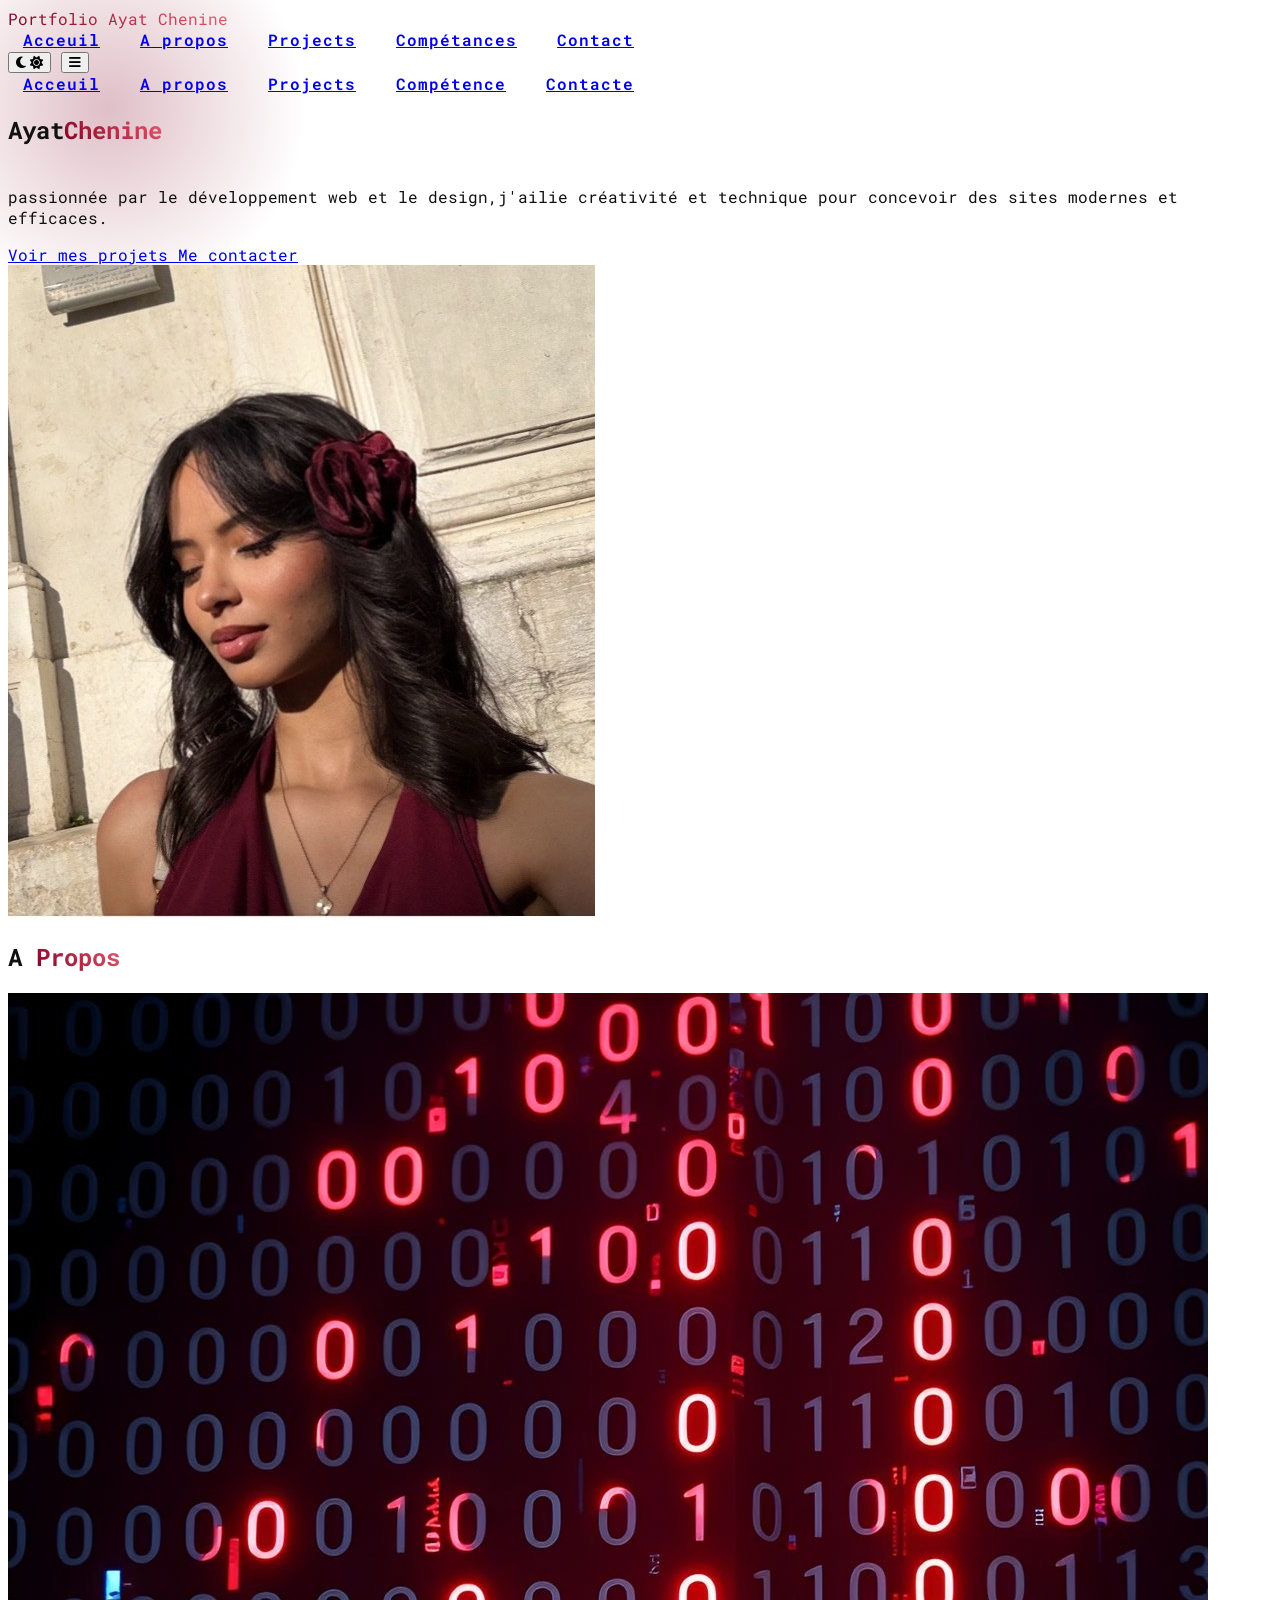
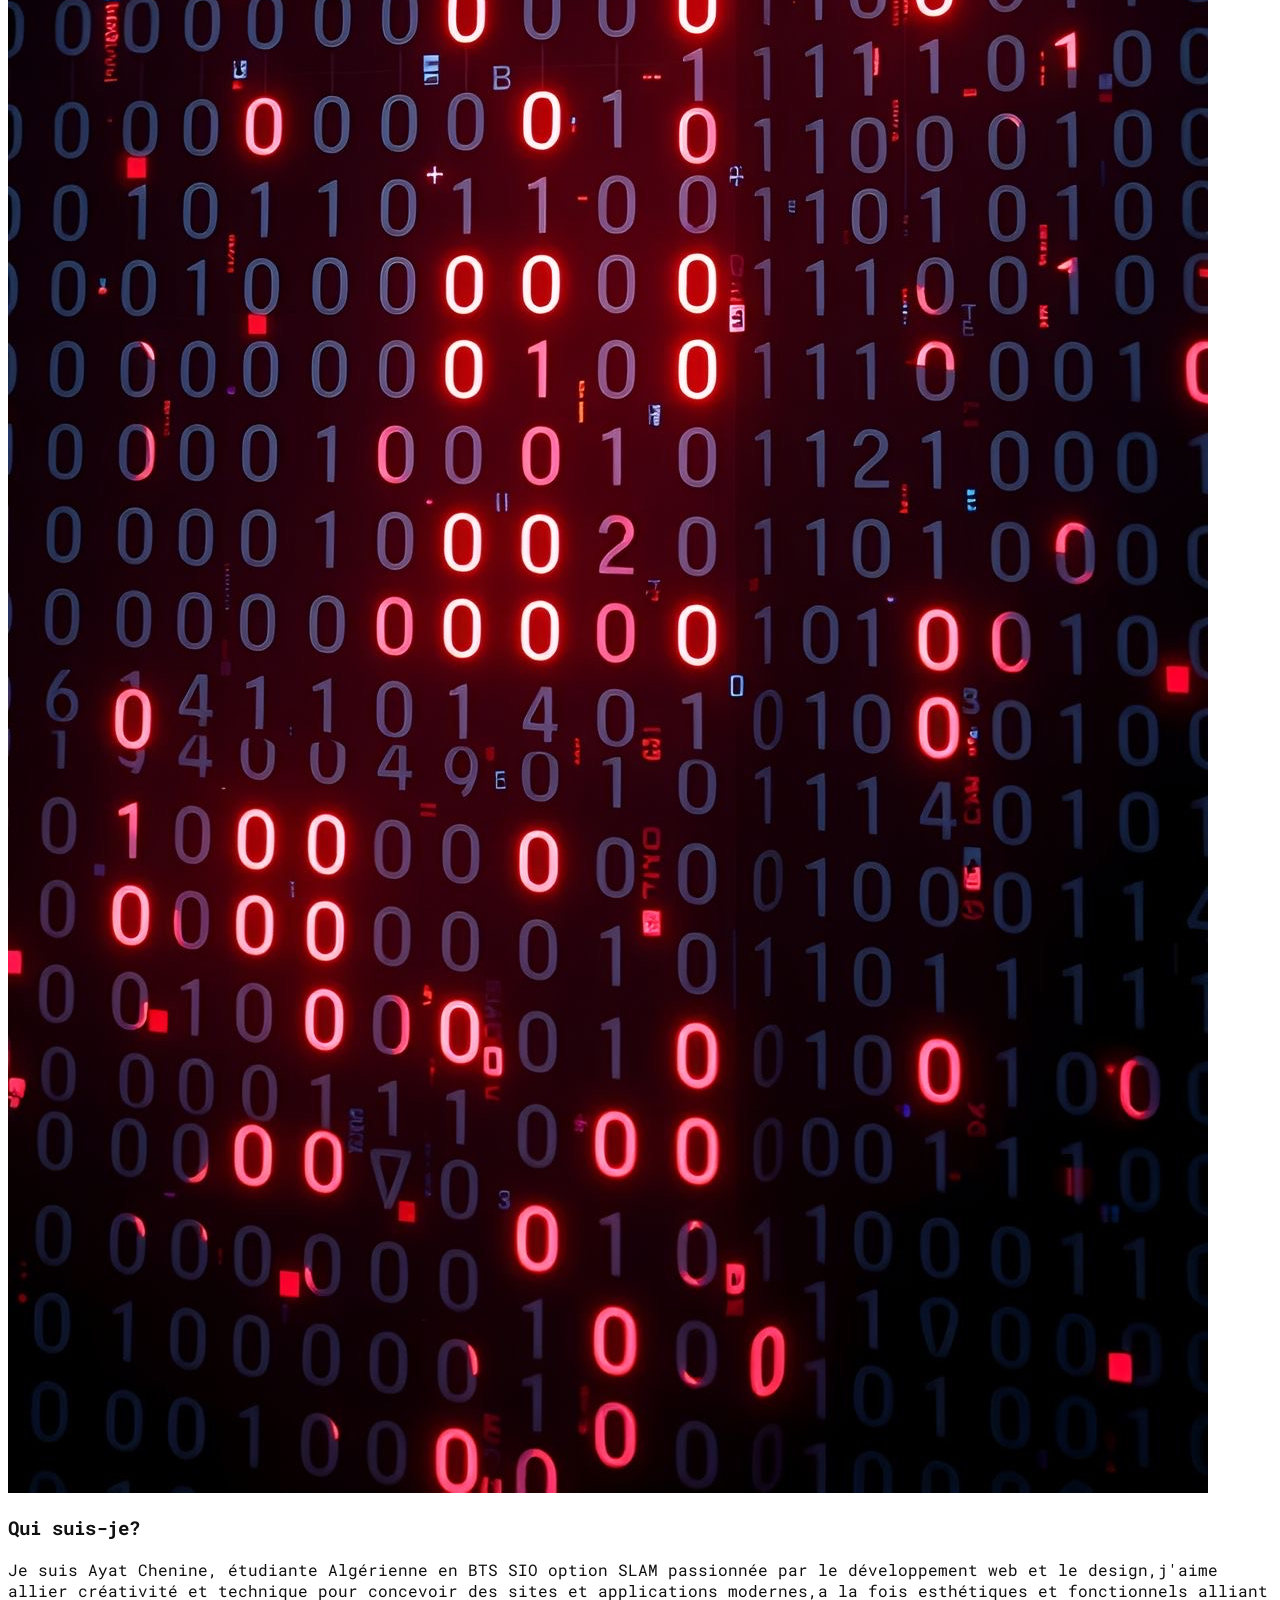
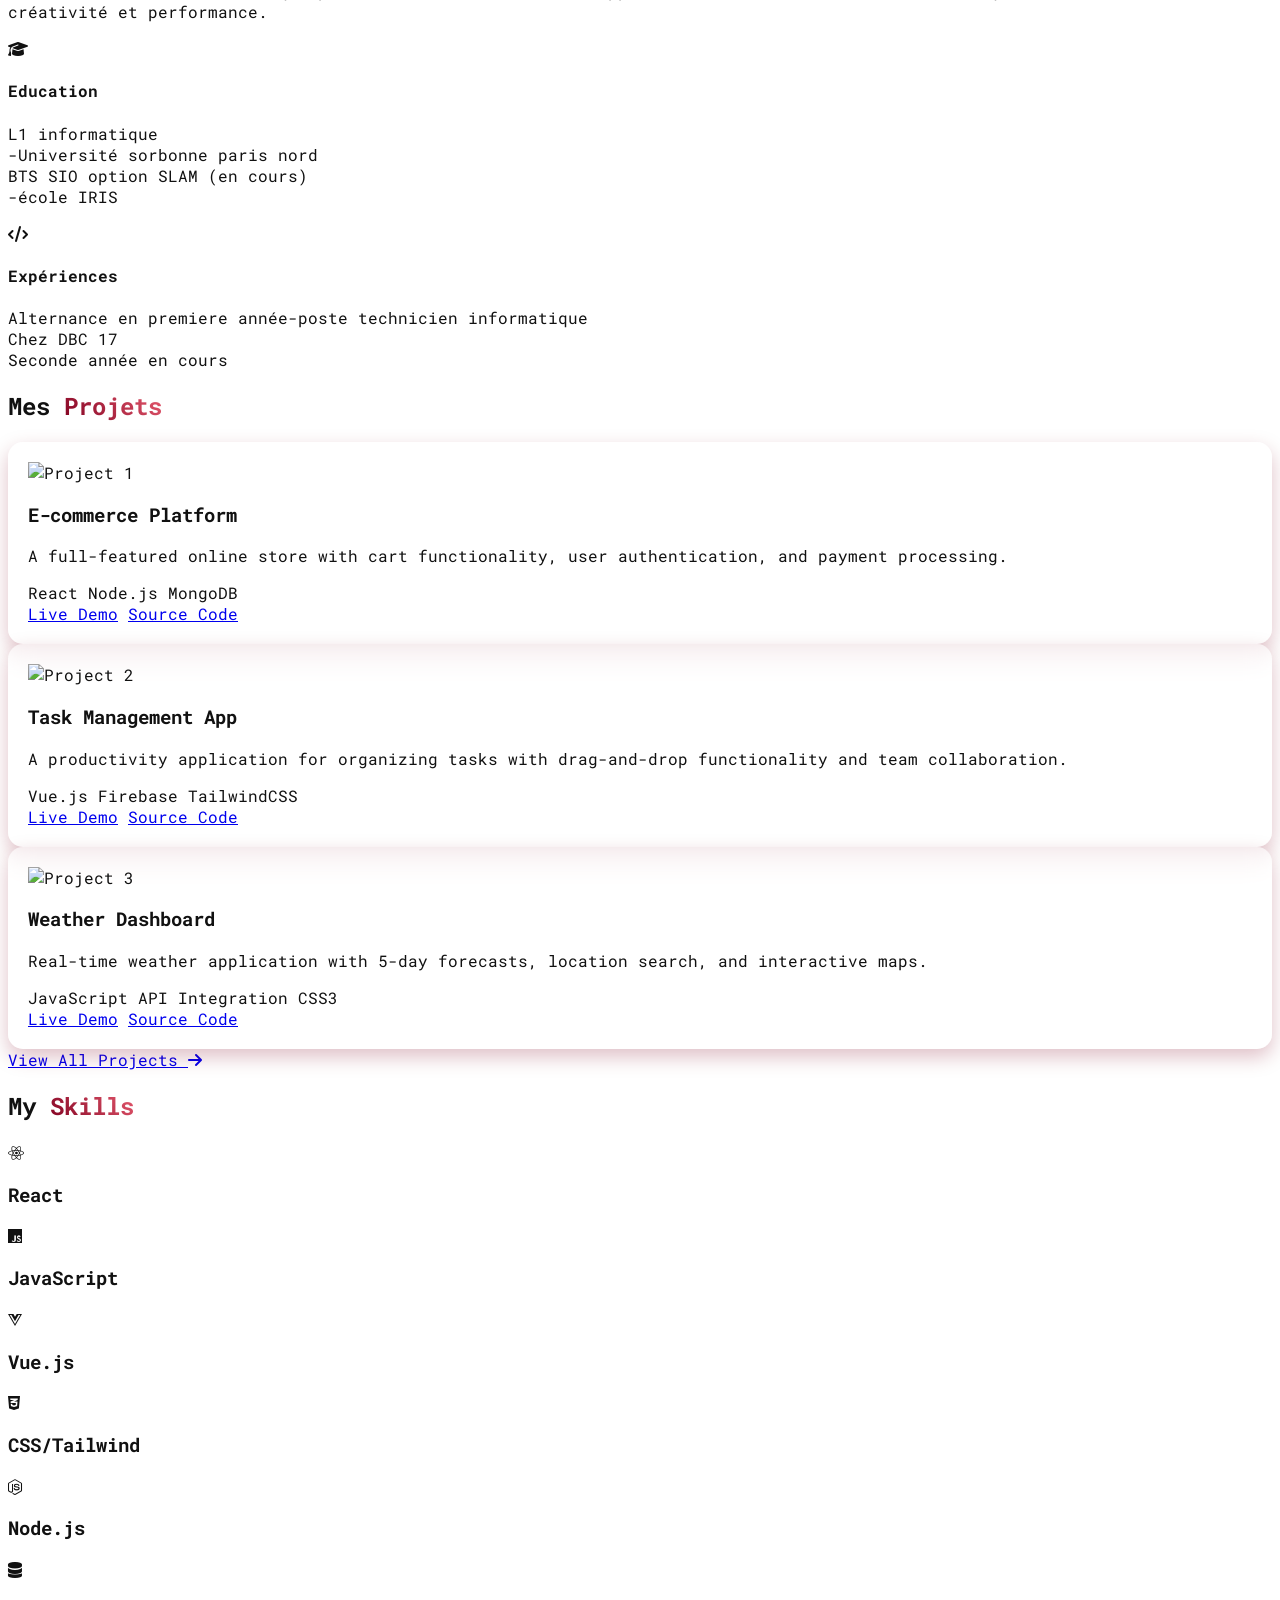
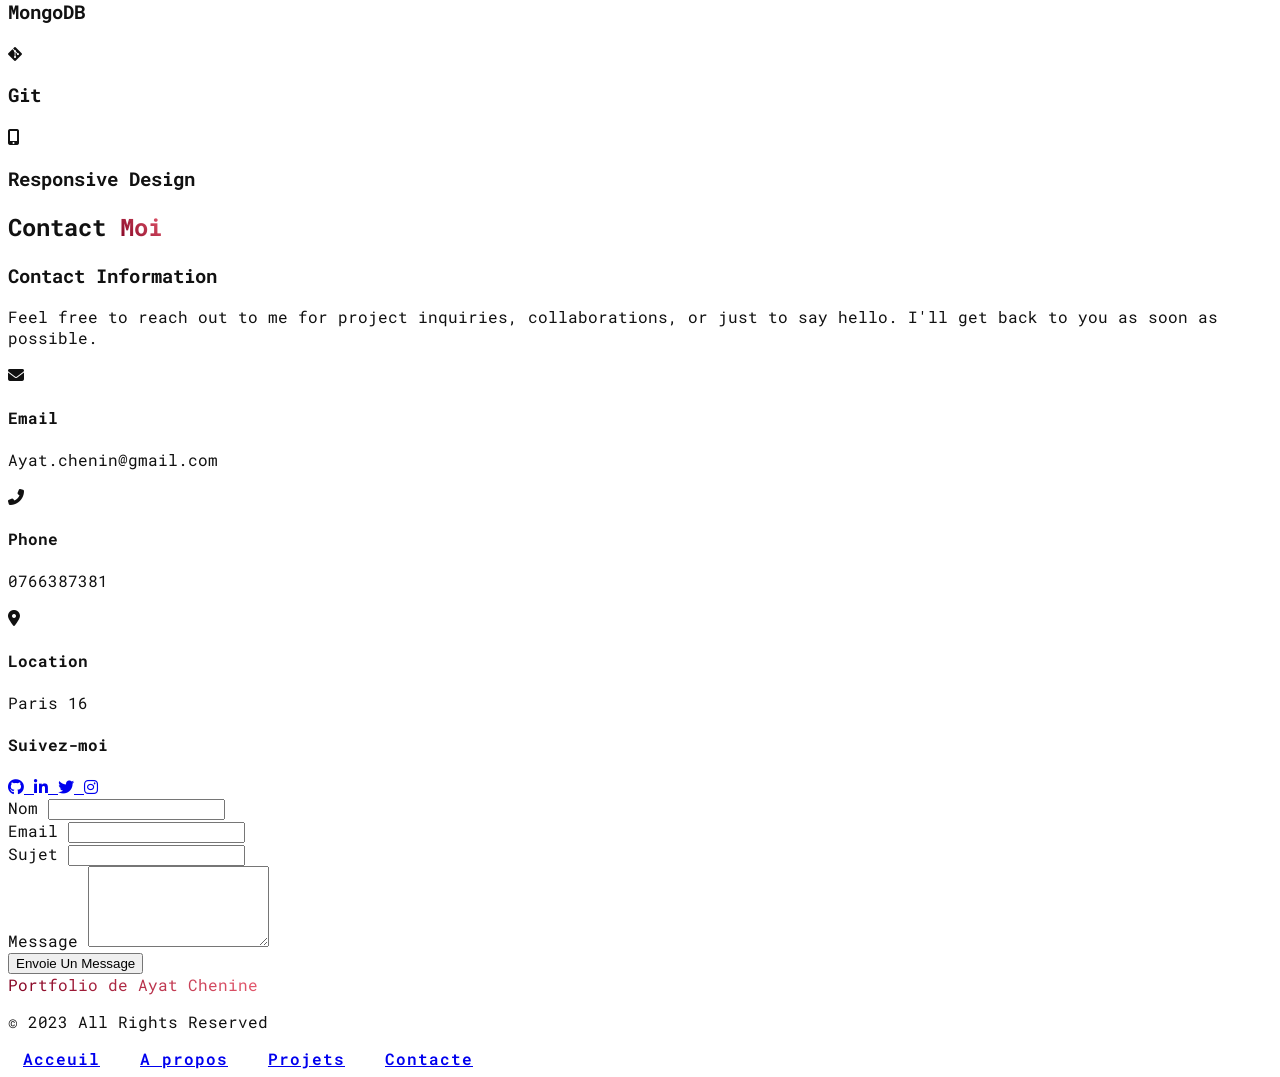
==== commit 63d27a8c: "Nouvelle version" ====
--- a/index.html
+++ b/index.html
@@ -39,6 +39,18 @@
                 }
             }
         }
+    const text = "Etudiante en BTS SIO SLAM";
+     let index = 0;
+
+      function typeWriter() {
+      if (index < text.length) {
+         document.getElementById("typed-text").innerHTML += text.charAt(index);
+         index++;
+         setTimeout(typeWriter, 80); // vitesse    d’écriture (ms)
+    }
+  }
+
+  window.onload = typeWriter;
     </script>
     <style>
         html{
@@ -141,11 +153,47 @@
         }
         body{
             font-family: 'Roboto Mono' , monospace;
-            background: linear-gradient(-45deg, #800020, #a83244, #e85c70, #2d0b17);
-            background-size: 400% 400%;
-            animation: gradientBackground 9s linear Infinite;
-            color:#fff;
-        }
+            background: #ffffff;
+            color:#111;
+            transition: background-color 0.4s ease, color 0.4s ease;
+            position: relative;
+            overflow-x: hidden;
+        }
+        .dark body {
+            background: #121212;
+            color: #f5f5f5;
+        }
+        body::before{
+            content: "";
+            position: absolute;
+            top: -100px;
+            left: -100px;
+            width: 400px;
+            height: 400px;
+            background: radial-gradient(circle, rgba(128,0,32,0.25) 0%, transparent 70%);
+            border-radius: 50%;
+            z-index: -1;
+            animation: float 12s ease-in-out infinite alternate;
+            }
+
+        body::after {
+            content: "";
+            position: absolute;
+            background: radial-gradient(circle, rgba(168,50,68,0.25) 0%,transparent 70%);
+            border-radius: 50%;
+            z-index: -1;
+            animation: float2 18s ease-in-out infinite alternate;
+            opacity: 0.35;
+          }
+        @keyframes float {
+          0%   { transform: translate(0,0) scale(1); }
+          100% { transform: translate(120px,80px) scale(1.2); }
+        }       
+        @keyframes float2 {
+              0%   { transform: translate(0,0) scale(1); }
+              100% { transform: translate(-100px,-70px) scale(1.15); }
+        }
+
         @keyframes gradientBackground {
             0% { background-position: 0% 50%; }
             50% { background-position: 100% 50%; }
@@ -225,7 +273,47 @@
         .img-hover-zoom:hover {
             transform: scale(1.2);
         }
-   
+        .tracking-in-expand-fwd{
+            animation:tracking-in-expand-fwd 1s cubic-bezier(0.215, 0.61, 0.355, 1.000) both;
+        }
+        @keyframes tracking-in-expand-fwd{
+        0%{
+            letter-spacing:-0.5em;
+            transform:translateZ(-700px);
+            opacity:0;
+         }
+        40%{
+            opacity:0.6;
+        }
+        100%{
+            transform:translateZ(0);
+            opacity:1;
+        }
+        }
+        @keyframes typing {
+            from { width: 0 }
+            to { width: 100% }
+        }
+        @keyframes blink {
+         50% { border-color: transparent }
+        }
+        .typewriter {
+         overflow: hidden;
+          white-space: nowrap;
+          border-right: 2px solid #e85c70;
+          width: 0;
+          animation: typing 3s steps(30) 1s forwards, blink .7s infinite;
+        }
+
+        }
+        @keyframes pulseHalo {
+            0% { box-shadow:0 0 20px rgba(168, 50, 68, 0.4); }
+            50% { box-shadow:0 0 20px rgba(232, 92, 112, 0.6); }
+            100% { box-shadow: 0 0 20px rgba(168, 50, 68, 0.4); }
+        }
+        .halo{
+            animation: pulseHalo 3s infinite;
+        }
         
     </style>
 </head>
@@ -275,8 +363,8 @@
         <div class="container mx-auto px-6 py-20 flex flex-col md:flex-row items-center">
             <!--texte-->
             <div class="md:w-1/2 mb-12 md:mb-0 animate-fade-in ">
-                    <h1 class="text-4xl md:text-6xl font-extrabold mb-6 leading-tight animate-fade">Ayat<span class="gradient-text">Chenine</span></h1>
-                    <h2 class="text-2xl md:text-3xl font-medium text-white mb-6">Etudiante en BTS SIO SLAM </h2>
+                    <h1 class="text-4xl md:text-6xl font-extrabold mb-6 leading-tight animate-fade">Ayat<span class="gradient-text ">Chenine</span></h1>
+                    <h2 id="typed-text" class="text-2xl md:text-3xl font-medium text-white mb-6 typewriter"></h2>
                     <p class="text-lg mb-8 text-gray-300 dark:text-gray-400 max-w-md mb-8 leading-relaxed">
                         passionnée par le développement web et le design,j'ailie créativité et technique pour concevoir des sites modernes et efficaces.
                     </p>
@@ -291,7 +379,7 @@
                     </div>
                 </div>
                 <!-- image de profil-->
-                <div class="md:w-1/2 flex justify-center mt-12 md:mt-0 animate-slide-up">
+                <div class="md:w-1/2 flex justify-center mt-12 md:mt-0 animate-slide-up halo">
                         <img src="assets/img/ayat.jpg" 
                              alt="Ayat chenine"  
                              class=" animate-left rounded-full w-96 h-96 object-cover border-4 border-[#800020] shadow-xl shadow-black/40 hover:scale-105 transition-transform duration-500 animate-float
@@ -303,25 +391,25 @@
     </section>
 
     <!-- About Section -->
-    <section id="about" class="relative py-20 bg-gradient-to-b from-[#1a0b0d]  via-[#2d0b17] to-[#800020] text-gray-100">      
+    <section id="about" class="relative py-20 bg-white dark:bg-gray-700 text-gray-900 dark:text-gray-100">      
       <div class="container mx-auto px-6">
             <!--titre-->
-            <h2 class="text-6xl font-extrabold mb-16 text-center tracking-wide">A <span class="gradient-text">Propos</span></h2>
+            <h2 class="text-6xl font-extrabold mb-16 text-center tracking-wide tracking-in-expand-fwd">A <span class="gradient-text">Propos</span></h2>
             
             <div class="flex flex-col md:flex-row items-center md:space-x-12">
                 <!--images-->
                 <div class="md:w-1/3 mb-10 md:mb-0 flex justify-center">
-                    <div class="relative w-64 h-94 rounded-full overflow-hidden shadow-2x1 border-4 border-[#800020] animate-float">
+                    <div class="relative w-80 h-[450px] overflow-hidden shadow-2x1 border-4 border-[#800020] animate-float rounded-full">
                         <img src="assets/img/apropos.jpg" 
                              alt="A propos"
                              class="w-full h-full object-cover">
-                             <div class="absolute inset-0 rounded-full border-[#800020] blur-lg opacity-40"></div>
+                             <div class="absolute inset-0 rounded-xl border-[#800020] blur-lg opacity-40"></div>
                     </div>
                 </div>
                 
                 <div class="md:w-2/3 md:pl-6 text-center md:text-left">
                     <h3 class="text-2xl font-semibold mb-4">Qui suis-je?</h3>
-                    <p class="text-lg leading-relaxed text-gray-300 mb-6">
+                    <p class="text-lg leading-relaxed text-gray-400 mb-6">
                         Je suis Ayat Chenine, étudiante Algérienne en <span class="text-[#a83244]">BTS SIO option SLAM </span> passionnée par le développement web et le design,j'aime allier créativité et technique pour concevoir des sites et applications modernes,a la fois esthétiques et fonctionnels alliant créativité et performance.
                     </p>
                     
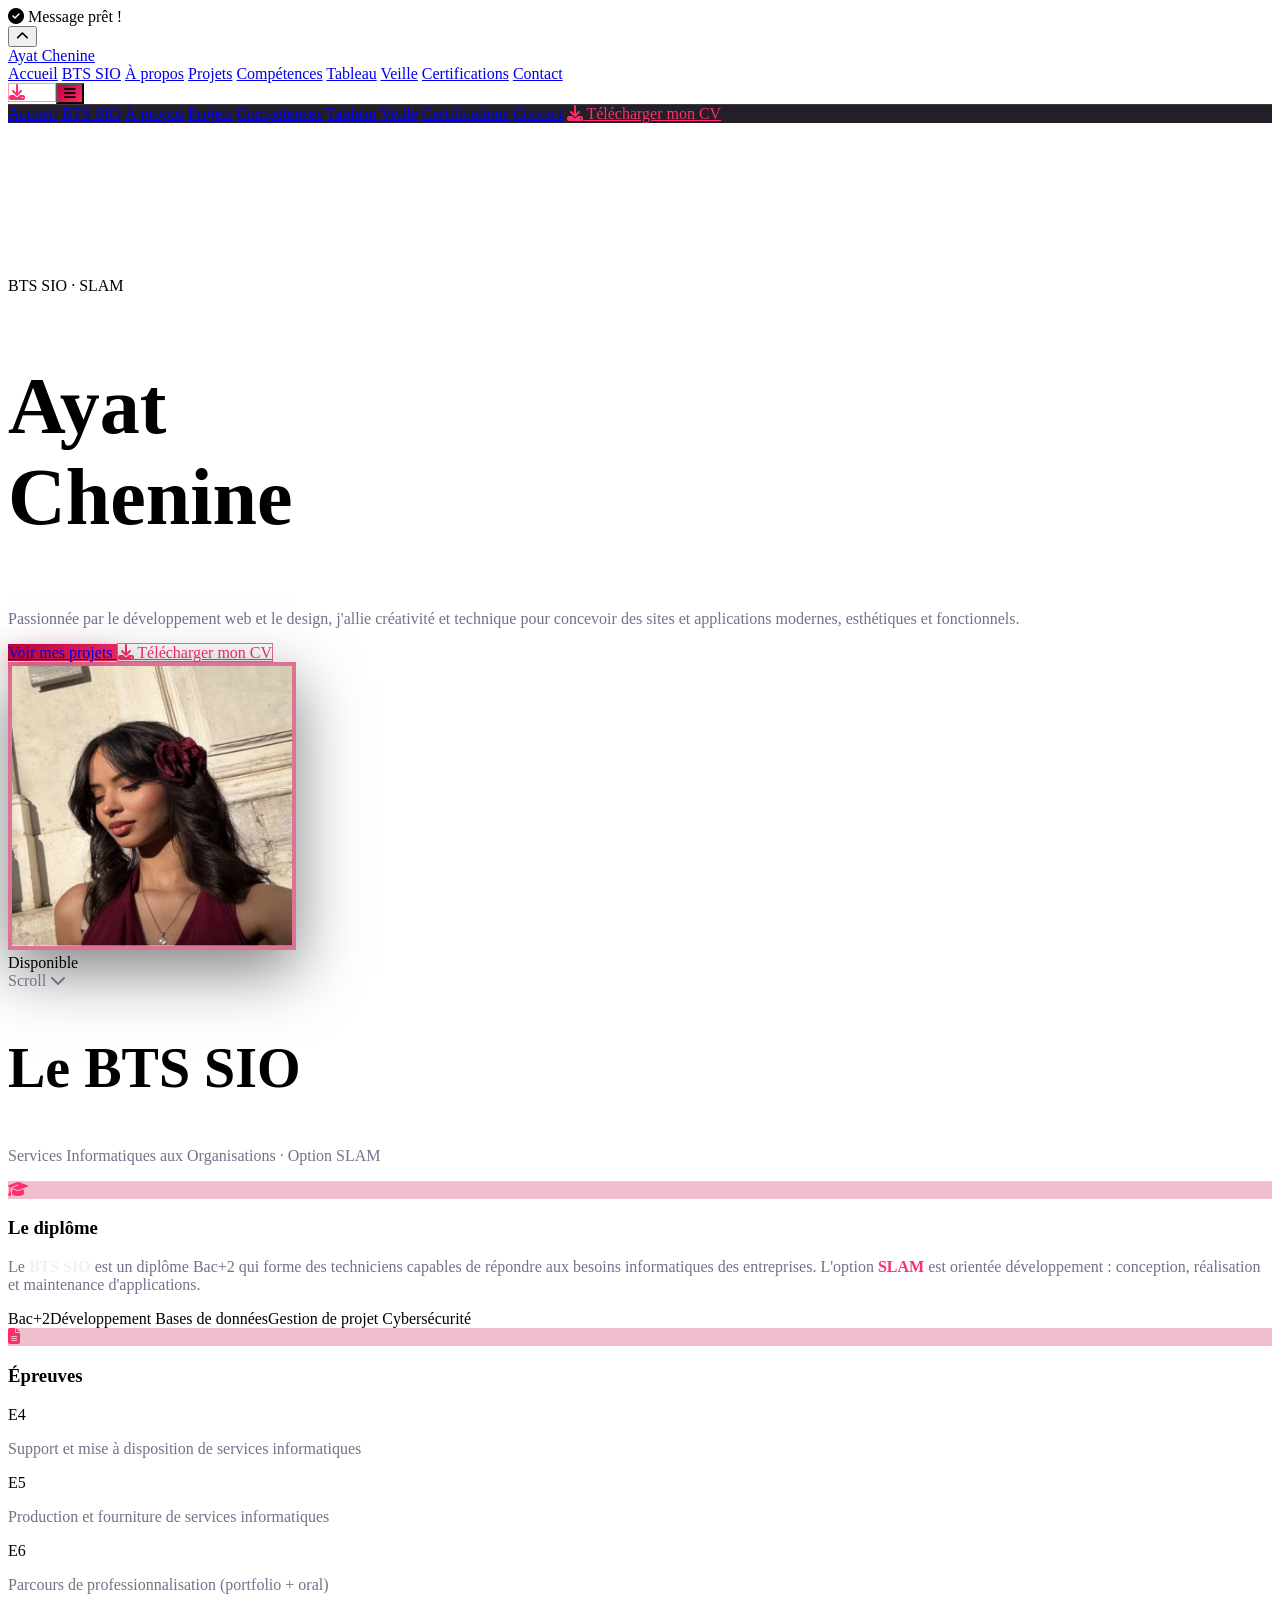
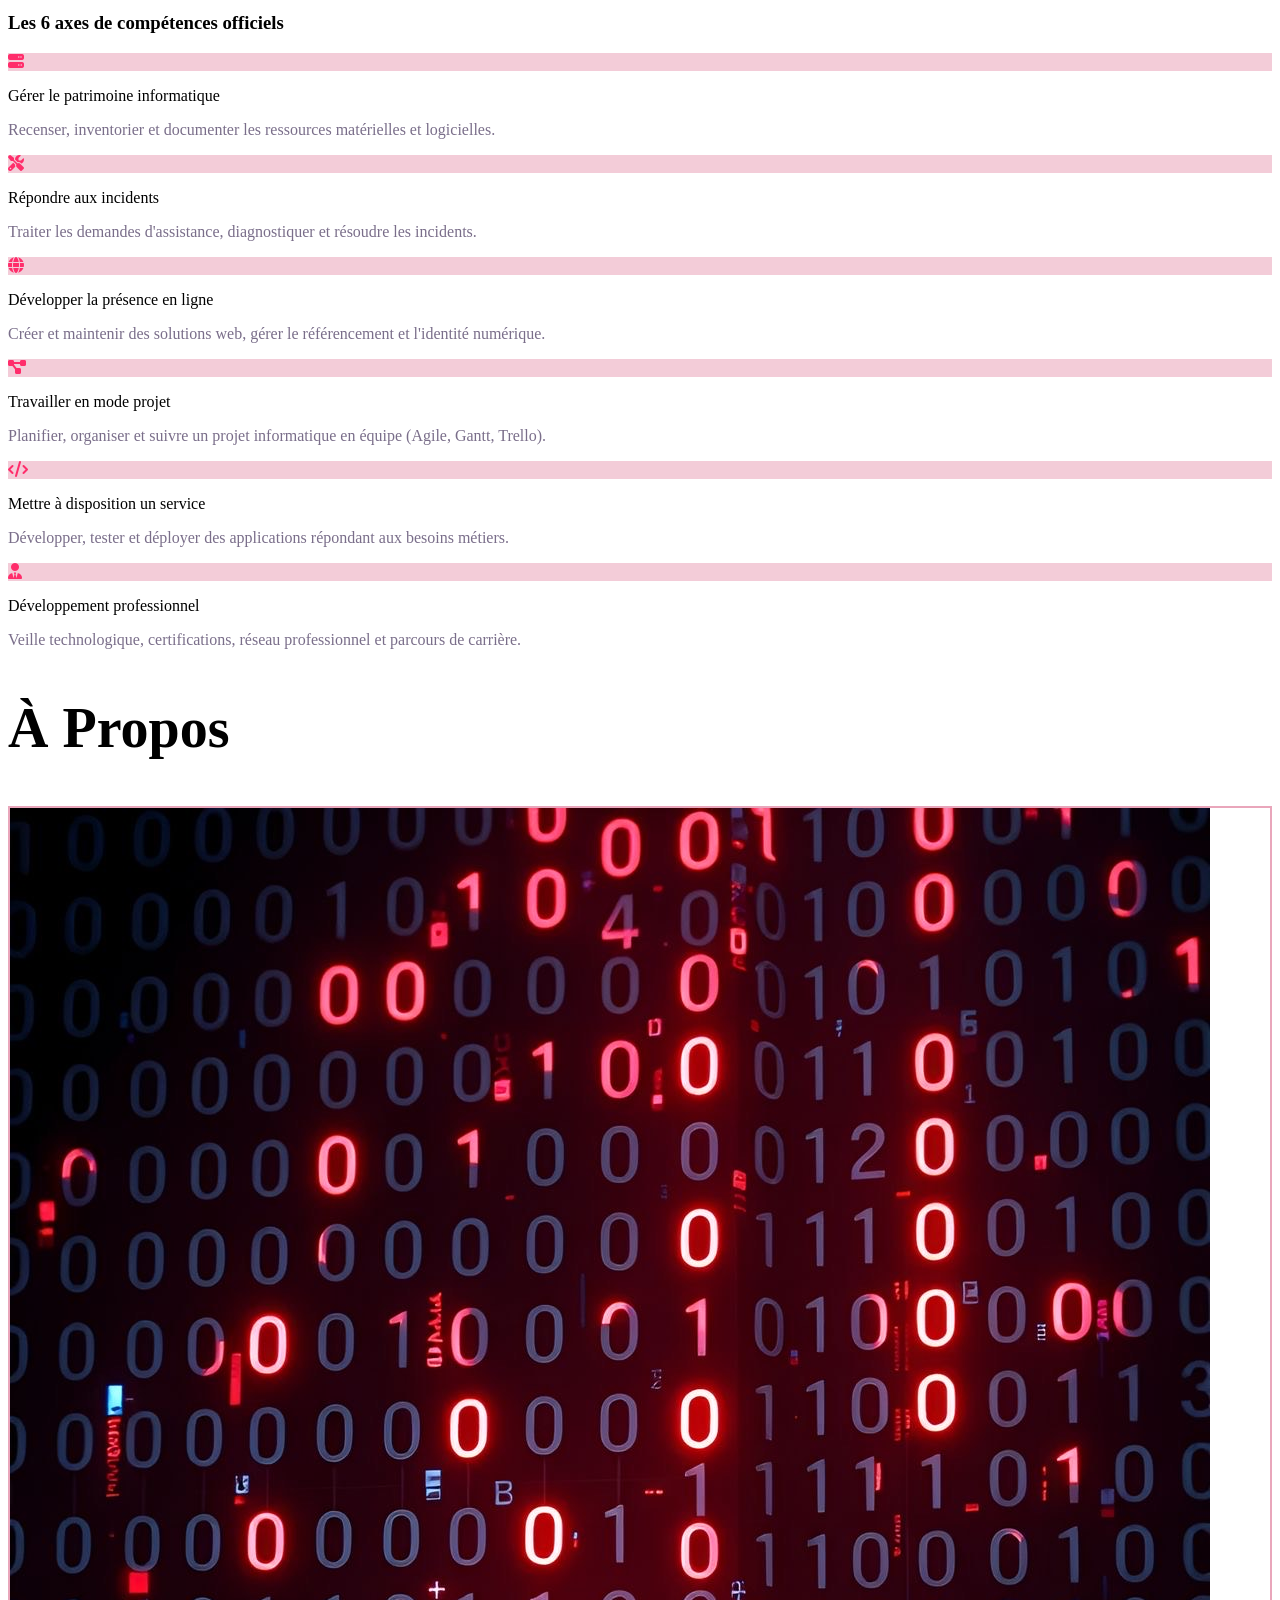
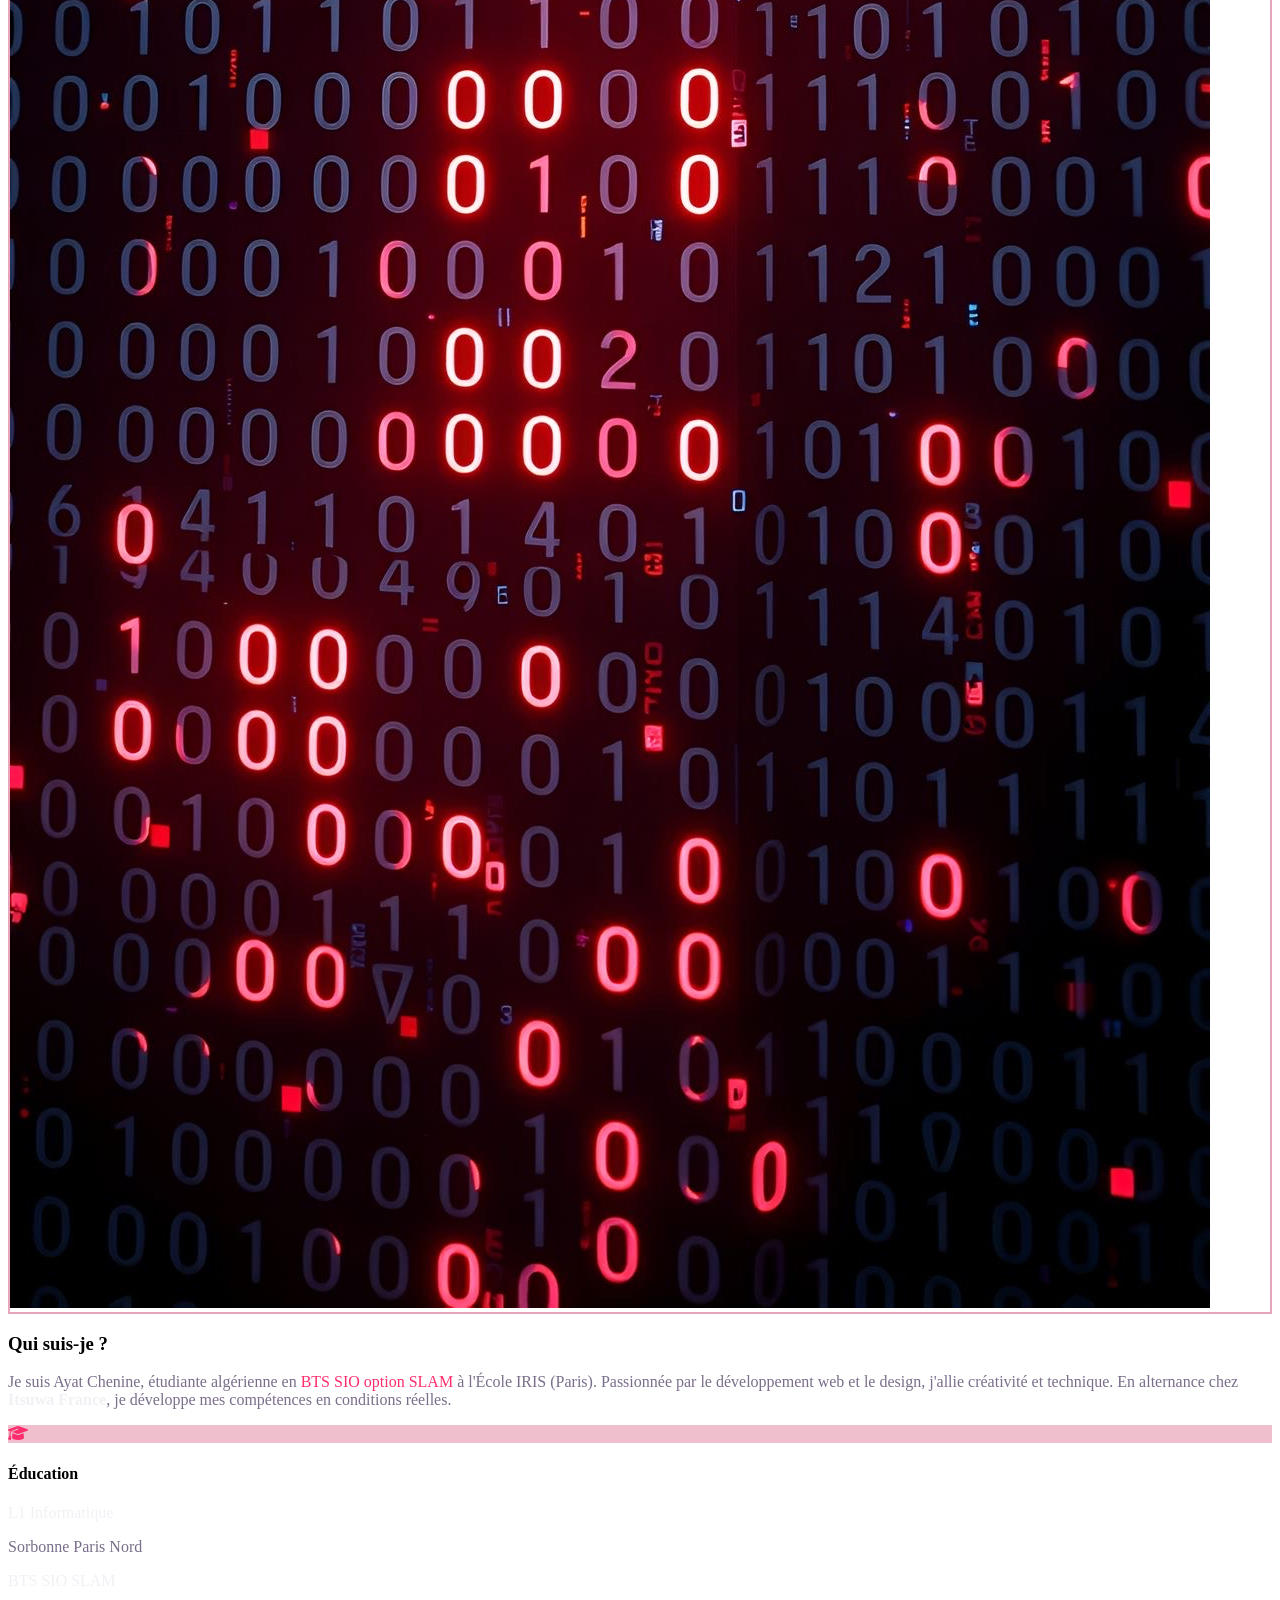
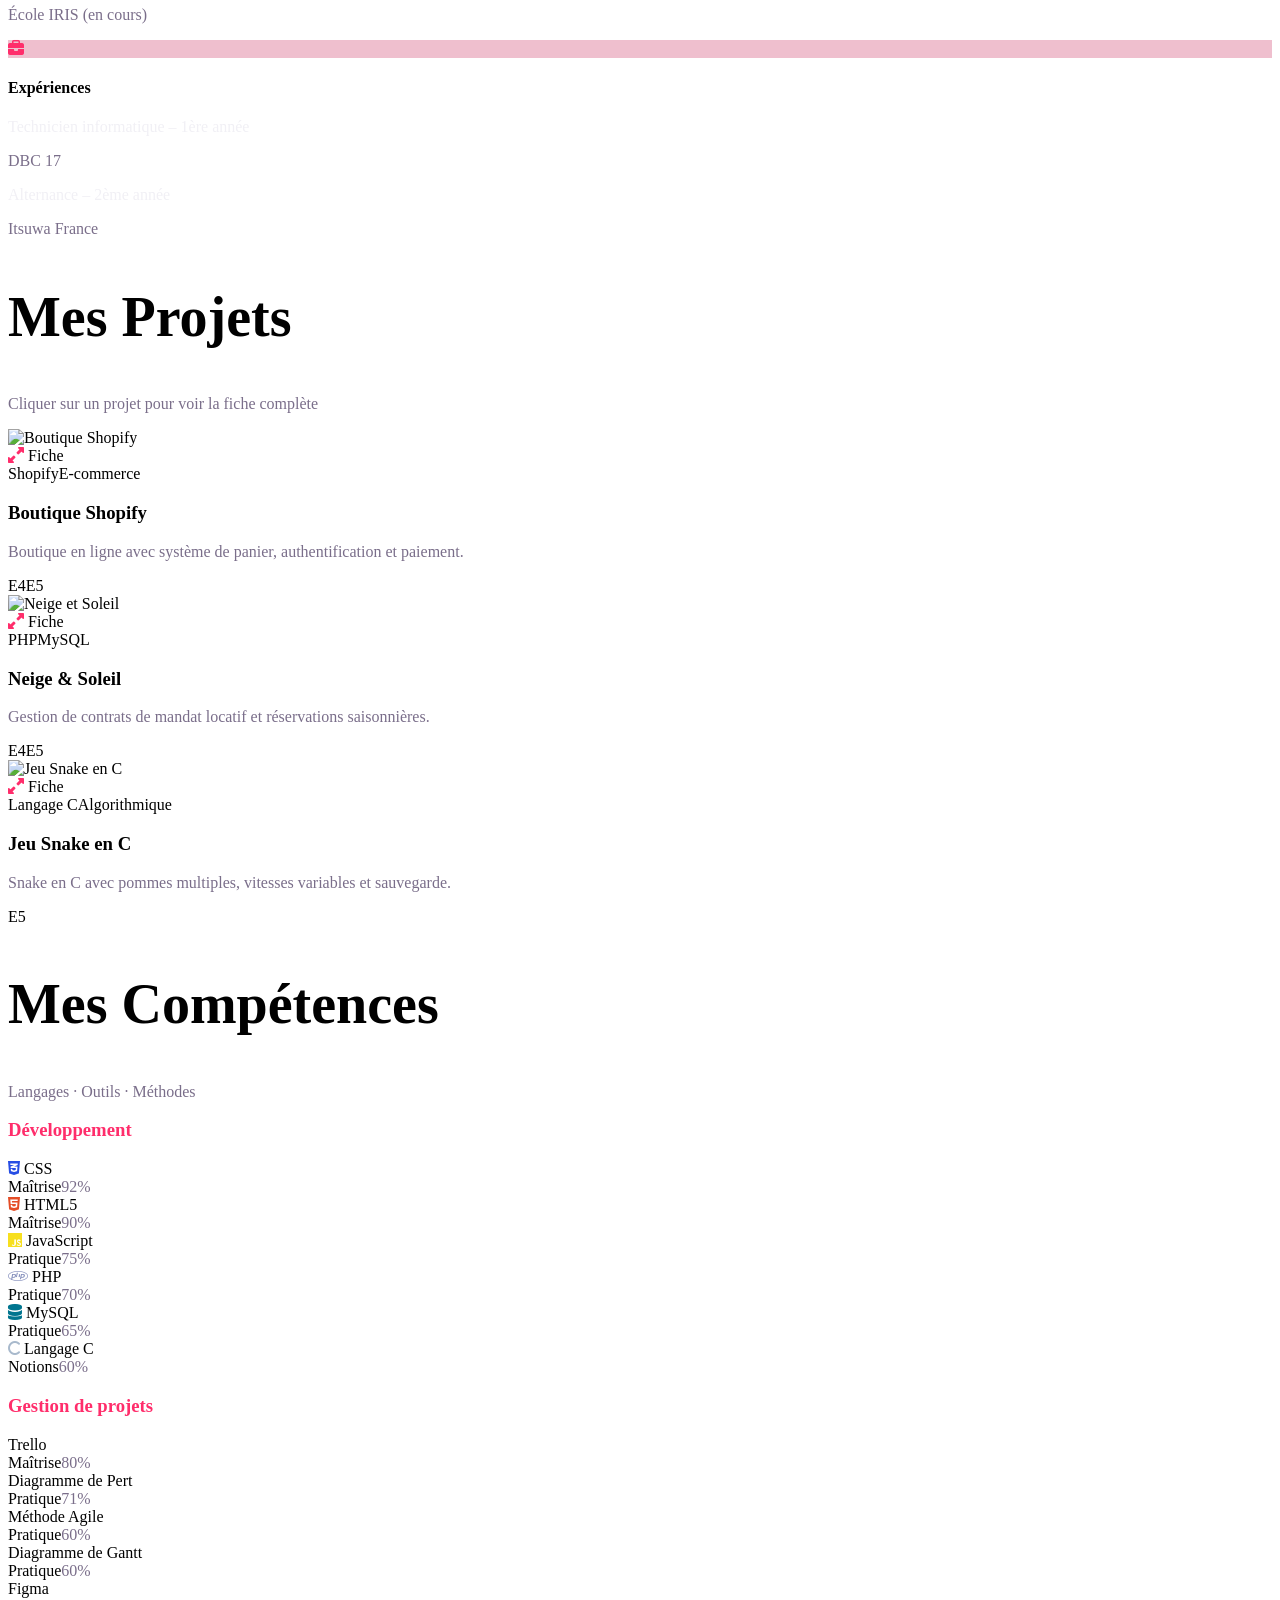
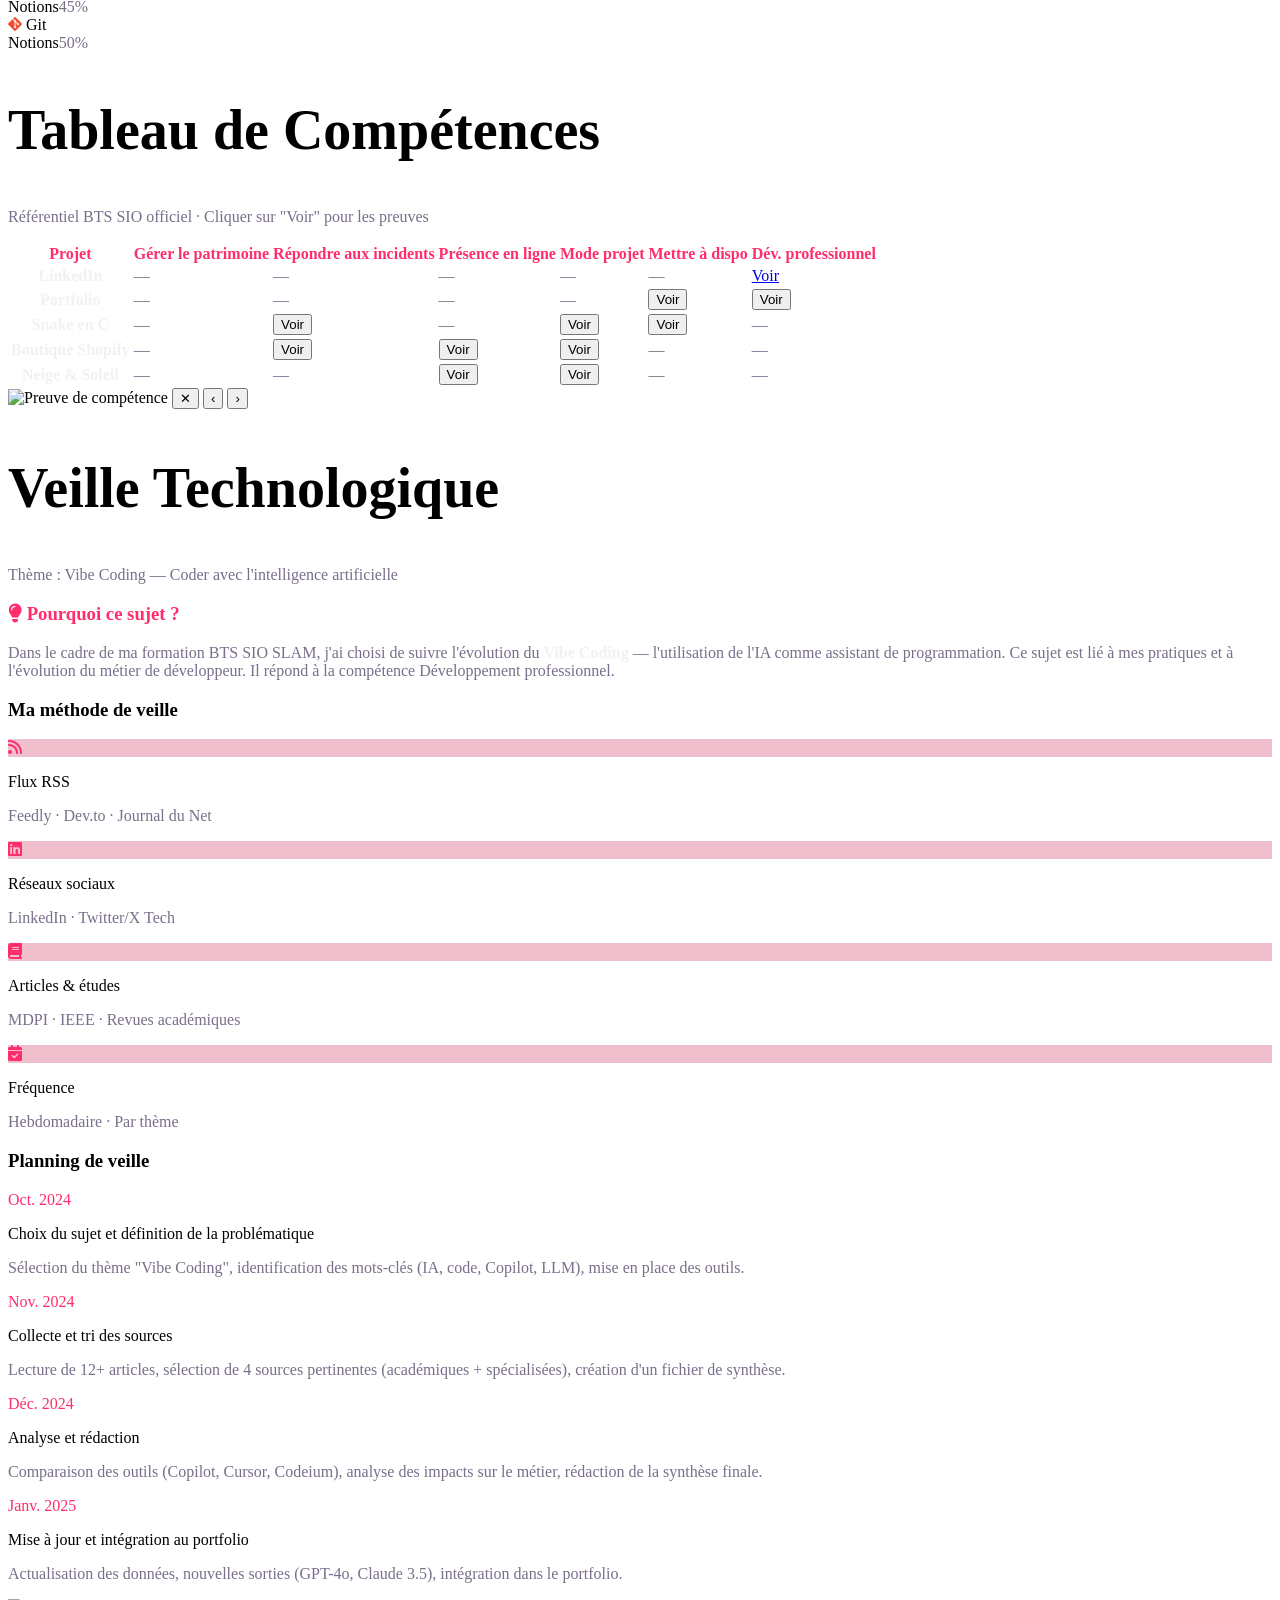
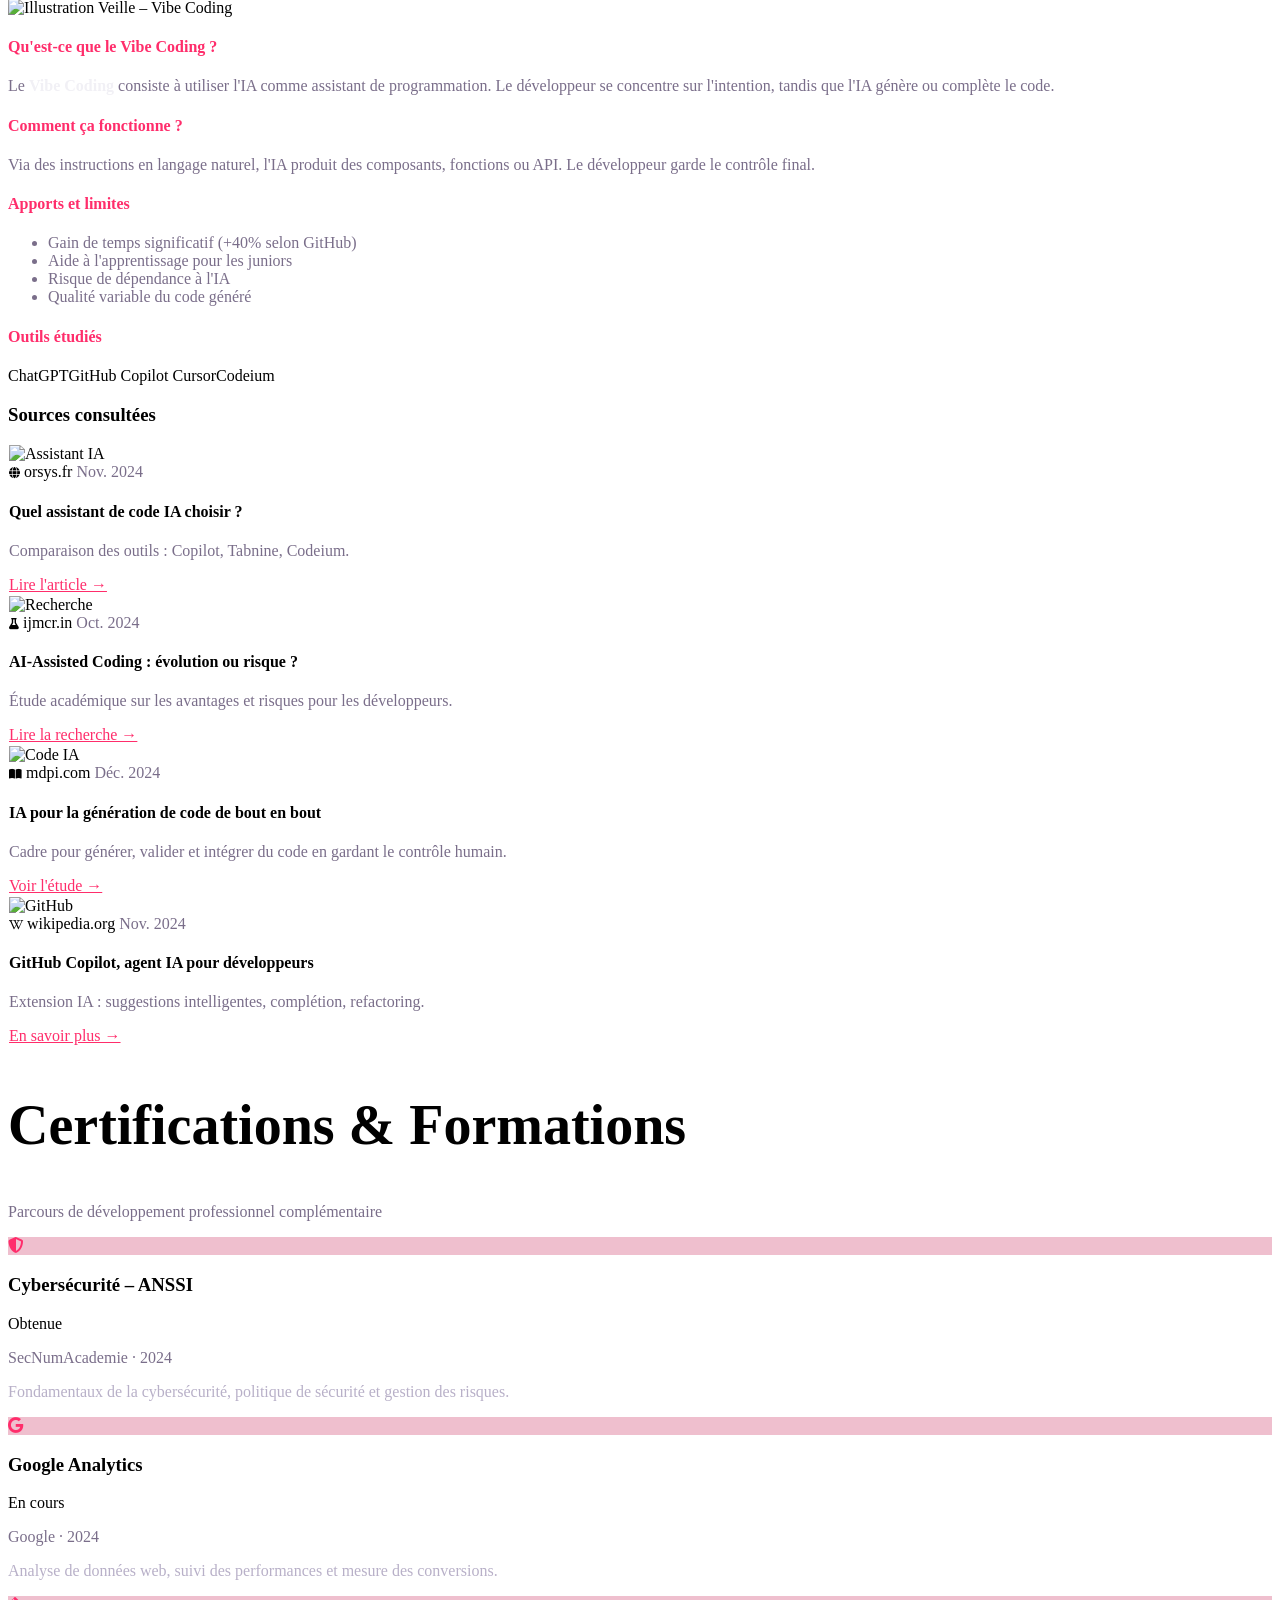
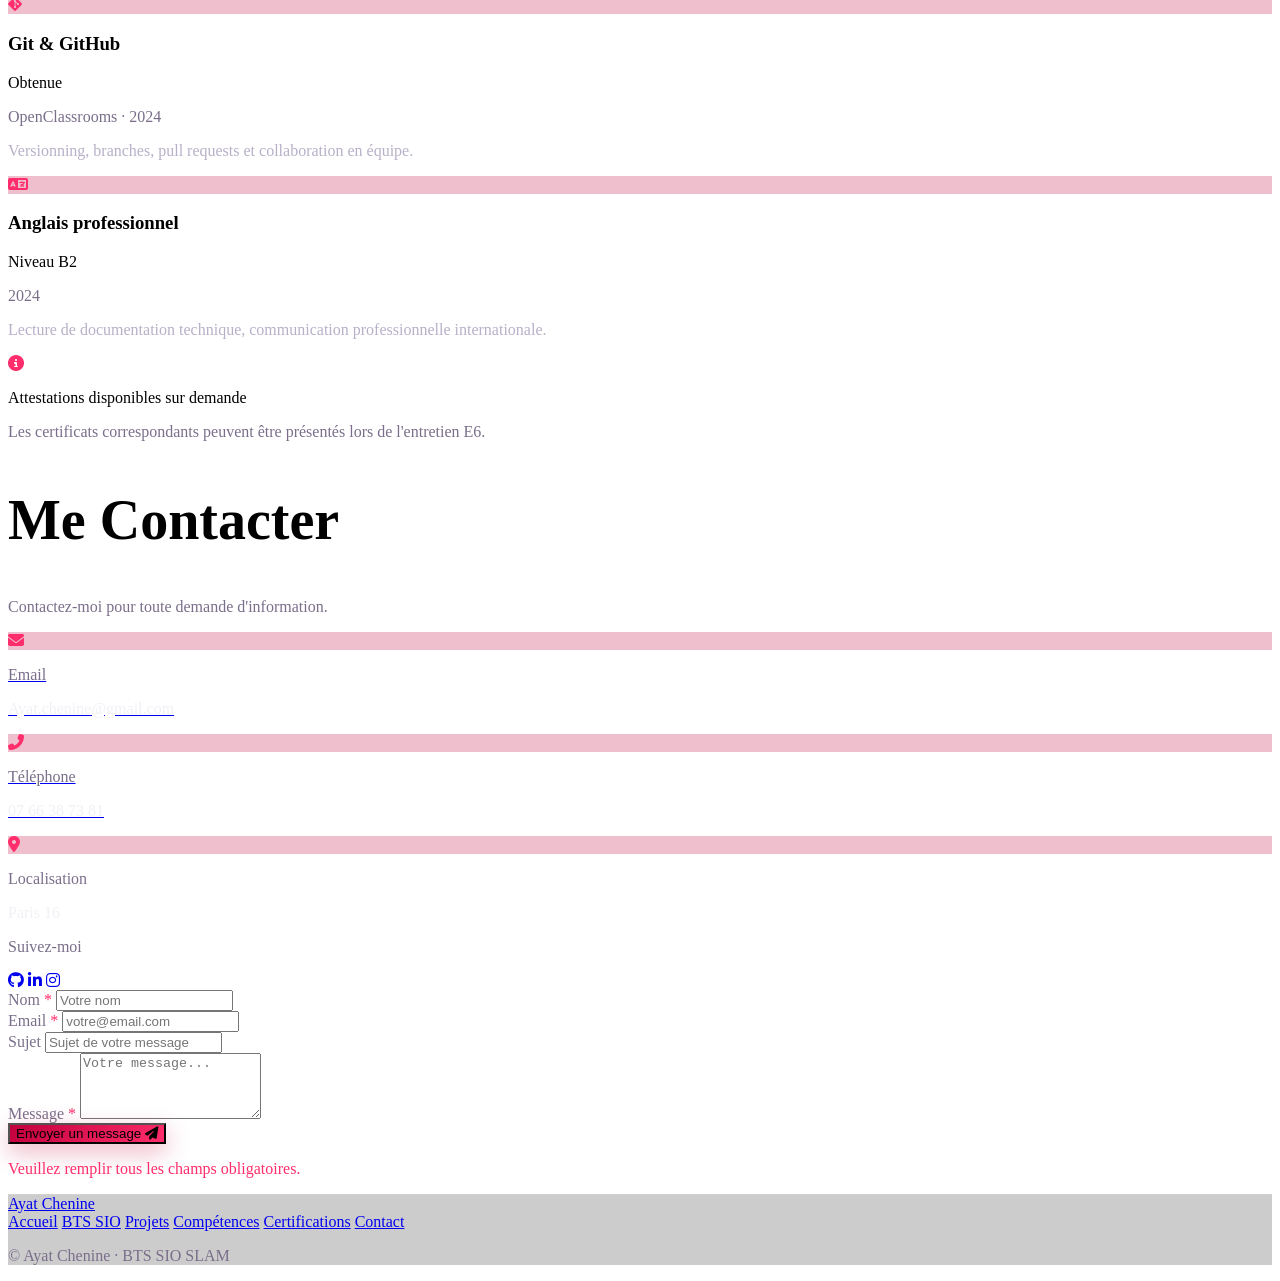
==== commit 266be43b: "Update" ====
--- a/index.html
+++ b/index.html
@@ -1,831 +1,885 @@
 <!DOCTYPE html>
-<html lang="en" class="scroll-smooth">
+<html lang="fr" class="scroll-smooth">
 <head>
     <meta charset="UTF-8">
     <meta name="viewport" content="width=device-width, initial-scale=1.0">
-    <title>Portfolio ACHENINE</title>
+    <meta name="description" content="Portfolio BTS SIO SLAM – Ayat Chenine, étudiante développeuse web à Paris">
+    <title>Portfolio – Ayat Chenine | BTS SIO SLAM</title>
+
+    <!-- Tailwind CDN -->
     <script src="https://cdn.tailwindcss.com"></script>
-    <link rel="stylesheet" href="https://fonts.googleapis.com/css2?family=Roboto+Mono:wght@300;400;600;700&display=swap">
-    <link rel="stylesheet" href="https://cdnjs.cloudflare.com/ajax/libs/font-awesome/6.4.0/css/all.min.css">
     <script>
         tailwind.config = {
-            darkMode: 'class',
             theme: {
                 extend: {
-                    colors: {
-                        primary: {
-                            light: '#800020',
-                            dark: '#a83244'
-                        },
-                        secondary: {
-                            light: '#e85c70',
-                            dark: '#8b2c3a'
-                        }
-                    },
-                    animation: {
-                        'fade-in': 'fadeIn 0.5s ease-in-out',
-                        'slide-up': 'slideUp 0.5s ease-out'
-                    },
-                    keyframes: {
-                        fadeIn: {
-                            '0%': { opacity: '0' },
-                            '100%': { opacity: '1' }
-                        },
-                        slideUp: {
-                            '0%': { transform: 'translateY(20px)', opacity: '0' },
-                            '100%': { transform: 'translateY(0)', opacity: '1' }
-                        }
+                    fontFamily: {
+                        display: ['"Playfair Display"', 'serif'],
+                        body:    ['"DM Sans"', 'sans-serif']
                     }
                 }
             }
         }
-    const text = "Etudiante en BTS SIO SLAM";
-     let index = 0;
-
-      function typeWriter() {
-      if (index < text.length) {
-         document.getElementById("typed-text").innerHTML += text.charAt(index);
-         index++;
-         setTimeout(typeWriter, 80); // vitesse    d’écriture (ms)
-    }
-  }
-
-  window.onload = typeWriter;
     </script>
-    <style>
-        html{
-            transition: background-color 0.5s ease, color 0.5s ease;
-            }
-        .gradient-text {
-            background-clip: text;
-            -webkit-background-clip: text;
-            color: transparent;
-        }
-        .light .gradient-text {
-            background-image: linear-gradient(45deg, #800020, #e85c70);
-        }
-        .dark .gradient-text {
-            background-image: linear-gradient(90deg, #800020, #a83244, #e85c70);
-            background-size:200% 200%;
-            animation: gradientMove 6s ease infinite;
-            -webkit-background-clip: text;
-            color:transparent;
-        }
-        @keyframes gradientMove{
-            0% { background-position: 0% 50% ; }
-            50% { background-position: 100% 50% ; }
-            100% { background-position: 0% 50% ; }
-        }
-        .project-card {
-            transition: all 0.4s ease;
-            border-radius: 15px;
-            padding: 20px;
-            background: rgba(255 ,255 , 255, 0.5);
-            backdrop-filter: blur(12px);
-            -webkit-backdrop-filter: blur(12px);
-            box-shadow: 0 8px 20px rgba(128, 0, 32,0.25);
-            border-radius: 1px solid rgba(255, 255, 255, 0.1);
-        }
-        .project-card:hover {
-            transform: translateY(-12px)scale(1.03);
-            box-shadow: 0 12px 30px rgba(168, 50, 68, 0.45);
-            border: 1px solid rgba(232, 92, 112, 0.3);
-        }
-        .theme-toggle {
-            transition: all 0.5s ease;
-        }
-        .theme-toggle:hover {
-            transform: rotate(180deg)scale(1.1);
-            color: #e85c70;
-            text-shadow: 0 0 10px #e85c70;
-        }
-        .navbar {
-            background: rgba(255, 255, 255, 0.05);
-            backdrop-filter: blur(12px);
-            -webkit-backdrop-filter:blur(12px);
-            border-bottom: 1px solid rgba(255, 255, 255, 0.1);
-            padding: 15px 40px;
-            position: sticky;
-            top: 0;
-            z-index: 100;
-         }
-        .nav-link {
-            position: relative;
-            font-weight: 600;
-            letter-spacing: 1px;
-            padding: 8px 15px;
-            transition: color 0.3s ease;
-         }
-        .nav-link:hover{
-            color: #e85c70;
-            text-shadow: 0 0 10px rgba(232, 92, 112, 0.9);
-        }
-        .nav-link::after {
-            content: '';
-            position: absolute;
-            width: 0;
-            height: 2px;
-            bottom: -4px;
-            left: 0;
-            background: linear-gradient(90deg, #800020, #e85c70);
-            transition: width 0.3s ease;
-        }
-        .nav-link:hover::after {
-            width: 100%;
-        }    
-        .btn {
-            background: linear-gradient(90deg, #800020, #a83244);
-            color: #fff;
-            padding: 12px 30px;
-            border-radius: 8px;
-            font-weight: 600;
-            letter-spacing: 0.5px;
-            border: none;
-            cursor: pointer;
-            transition: all 0.3s ease;
-            box-shadow: 0 5px 15px rgba(128,0,32,0.4);
-        }
-
-        .btn:hover {
-            transform: translateY(-3px) scale(1.05);
-            background: linear-gradient(90deg, #a83244, #e85c70);
-            box-shadow: 0 8px 25px rgba(232,92,112,0.6);
-        }
-        body{
-            font-family: 'Roboto Mono' , monospace;
-            background: #ffffff;
-            color:#111;
-            transition: background-color 0.4s ease, color 0.4s ease;
-            position: relative;
-            overflow-x: hidden;
-        }
-        .dark body {
-            background: #121212;
-            color: #f5f5f5;
-        }
-        body::before{
-            content: "";
-            position: absolute;
-            top: -100px;
-            left: -100px;
-            width: 400px;
-            height: 400px;
-            background: radial-gradient(circle, rgba(128,0,32,0.25) 0%, transparent 70%);
-            border-radius: 50%;
-            z-index: -1;
-            animation: float 12s ease-in-out infinite alternate;
-            }
-
-        body::after {
-            content: "";
-            position: absolute;
-            background: radial-gradient(circle, rgba(168,50,68,0.25) 0%,transparent 70%);
-            border-radius: 50%;
-            z-index: -1;
-            animation: float2 18s ease-in-out infinite alternate;
-            opacity: 0.35;
-          }
-        @keyframes float {
-          0%   { transform: translate(0,0) scale(1); }
-          100% { transform: translate(120px,80px) scale(1.2); }
-        }       
-        @keyframes float2 {
-              0%   { transform: translate(0,0) scale(1); }
-              100% { transform: translate(-100px,-70px) scale(1.15); }
-        }
-
-        @keyframes gradientBackground {
-            0% { background-position: 0% 50%; }
-            50% { background-position: 100% 50%; }
-            100% { background-position: 0% 50%; }
-        }
-        @keyframes float {
-            0%, 100% {
-                transform: translateY(0px);
-            }
-            50% {
-                transform: translateY(-25px);
-            }
-        }
-        .animate-float {
-            animation: float 4s ease-in-out infinite;
-        }  
-        .skill-icon {
-            transition: transform 0.4s ease, color 0.4s ease, text-shadow 0.4s ease ;
-        } 
-        .skill-icon:hover {
-        transform: rotate(12deg) scale(1.2);
-        color:#e85c70;
-        text-shadow: 0 0 15px rgba(232, 92, 112, 0.8);
-        }  
-        /* Apparition en fondu */
-        @keyframes fadeInUp {
-          0% {
-          opacity: 0;
-          transform: translateY(30px);
-        }
-          100% {
-           opacity: 1;
-         transform: translateY(0);
-         }
-        }
-
-        /* Apparition avec zoom */
-        @keyframes zoomIn {
-        0% {
-        opacity: 0;
-        transform: scale(0.8);
-        }
-        100% {
-        opacity: 1;
-        transform: scale(1);
-        } 
-        }
-
-        /* Apparition avec slide depuis la gauche */
-        @keyframes slideInLeft {
-         0% {
-         opacity: 0;
-           transform: translateX(-50px);
-         }
-         100% {
-          opacity: 1;
-          transform: translateX(0);
-        }
-        }
-
-        /* Classes utilitaires */
-        .animate-fade {
-        opacity: 0;
-        animation: fadeInUp 1s ease forwards;
-        }
-        .animate-zoom {
-        opacity: 0;
-        animation: zoomIn 0.8s ease forwards;
-        }
-        .animate-left {
-        opacity: 0;
-         animation: slideInLeft 1s ease forwards;
-        }
-        .img-hover-zoom {
-            transition: transform 0.5s ease;
-        }
-        .img-hover-zoom:hover {
-            transform: scale(1.2);
-        }
-        .tracking-in-expand-fwd{
-            animation:tracking-in-expand-fwd 1s cubic-bezier(0.215, 0.61, 0.355, 1.000) both;
-        }
-        @keyframes tracking-in-expand-fwd{
-        0%{
-            letter-spacing:-0.5em;
-            transform:translateZ(-700px);
-            opacity:0;
-         }
-        40%{
-            opacity:0.6;
-        }
-        100%{
-            transform:translateZ(0);
-            opacity:1;
-        }
-        }
-        @keyframes typing {
-            from { width: 0 }
-            to { width: 100% }
-        }
-        @keyframes blink {
-         50% { border-color: transparent }
-        }
-        .typewriter {
-         overflow: hidden;
-          white-space: nowrap;
-          border-right: 2px solid #e85c70;
-          width: 0;
-          animation: typing 3s steps(30) 1s forwards, blink .7s infinite;
-        }
-
-        }
-        @keyframes pulseHalo {
-            0% { box-shadow:0 0 20px rgba(168, 50, 68, 0.4); }
-            50% { box-shadow:0 0 20px rgba(232, 92, 112, 0.6); }
-            100% { box-shadow: 0 0 20px rgba(168, 50, 68, 0.4); }
-        }
-        .halo{
-            animation: pulseHalo 3s infinite;
-        }
-        
-    </style>
+
+    <!-- Fonts & Icons -->
+    <link rel="stylesheet" href="https://fonts.googleapis.com/css2?family=Playfair+Display:wght@400;700;900&family=DM+Sans:wght@300;400;500;600&display=swap">
+    <link rel="stylesheet" href="https://cdnjs.cloudflare.com/ajax/libs/font-awesome/6.4.0/css/all.min.css">
+
+    <!-- Styles -->
+    <link rel="stylesheet" href="style.css">
 </head>
-<body class="bg-gradient-to-br from-[#1a0b0d] via-[#2d0b17] to-[#800020] text-gray-100 transition-colors duration-500">
-    <!-- Header/Navigation -->
-    <header class="fixed w-full z-50 bg-white/10 dark:bg-black/20 backdrop-blur-xl shadow-lg border-b border-white/10">
-        <div class="container mx-auto px-6 py-4">
-            <nav class="flex items-center justify-between">
-                <!--logo--> 
-                <a href="#" class="text-3xl font-extrabold gradient-text tracking-wide">Portfolio Ayat Chenine</a>
-                
-                <div class="hidden md:flex space-x-8">
-                    <a href="#home" class="nav-link">Acceuil</a>
-                    <a href="#about" class="nav-link">A propos</a>
-                    <a href="#projects" class="nav-link">Projects</a>
-                    <a href="#skills" class="nav-link">Compétances</a>
-                    <a href="#contact" class="nav-link">Contact</a>
-                </div>
-                
-                <div class="flex items-center space-x-4">
-                    <button id="theme-toggle" class="flex items-center justify-center w-10 h-10 rounded-full bg-gradient-to-r from-[#800020] to-[#e85c70] shadow-md hover:scale-110 transition-all duration-300">
-                        <i class="fas fa-moon text-gray-700 text-lg dark:hidden"></i>
-                        <i class="fas fa-sun text-white text-lg hidden dark:block"></i>
+
+<body>
+
+<!-- Barre de progression scroll -->
+<div id="scroll-progress" role="progressbar" aria-label="Progression de lecture"></div>
+
+<!-- Toast -->
+<div id="toast" role="status" aria-live="polite">
+    <i class="fas fa-check-circle"></i>
+    <span id="toast-msg">Message prêt !</span>
+</div>
+
+<!-- Retour en haut -->
+<button id="back-to-top" aria-label="Retour en haut de page"
+        onclick="window.scrollTo({top:0,behavior:'smooth'})">
+    <i class="fas fa-chevron-up" style="font-size:.8rem"></i>
+</button>
+
+<!-- Modale projet -->
+<div id="project-modal" class="modal-overlay" role="dialog" aria-modal="true" aria-labelledby="modal-title">
+    <div class="modal-box">
+        <div id="modal-content"></div>
+    </div>
+</div>
+
+<!-- ══════════════════════════════════════════
+     HEADER
+══════════════════════════════════════════ -->
+<header class="fixed w-full z-50">
+    <div class="container mx-auto px-6 py-4">
+        <nav class="flex items-center justify-between" role="navigation" aria-label="Navigation principale">
+
+            <a href="#" class="font-display text-2xl font-black gradient-text tracking-wide">Ayat Chenine</a>
+
+            <!-- Nav desktop -->
+            <div class="hidden md:flex space-x-6 text-sm" style="color:#b8b0c8">
+                <a href="#home"           class="nav-link" data-section="home">Accueil</a>
+                <a href="#bts-sio"        class="nav-link" data-section="bts-sio">BTS SIO</a>
+                <a href="#about"          class="nav-link" data-section="about">À propos</a>
+                <a href="#projects"       class="nav-link" data-section="projects">Projets</a>
+                <a href="#skills"         class="nav-link" data-section="skills">Compétences</a>
+                <a href="#competences"    class="nav-link" data-section="competences">Tableau</a>
+                <a href="#veille"         class="nav-link" data-section="veille">Veille</a>
+                <a href="#certifications" class="nav-link" data-section="certifications">Certifications</a>
+                <a href="#contact"        class="nav-link" data-section="contact">Contact</a>
+            </div>
+
+            <div class="flex items-center gap-3">
+                <!-- Bouton CV -->
+                <a href="assets/cv-ayat-chenine.pdf" download aria-label="Télécharger le CV"
+                   class="hidden md:flex items-center gap-2 px-4 py-2 rounded-full text-xs font-semibold"
+                   style="color:#fff;border:1px solid rgba(255,45,107,.5);transition:background .2s"
+                   onmouseover="this.style.background='rgba(192,0,60,.25)'"
+                   onmouseout="this.style.background='transparent'">
+                    <i class="fas fa-download" style="color:#FF2D6B"></i> CV
+                </a>
+                <!-- Bouton menu mobile -->
+                <button id="mobile-menu-button" aria-label="Ouvrir le menu" aria-expanded="false"
+                        aria-controls="mobile-menu"
+                        class="md:hidden w-10 h-10 rounded-full flex items-center justify-center"
+                        style="background:linear-gradient(135deg,#C0003C,#FF2D6B)">
+                    <i class="fas fa-bars text-white text-sm"></i>
+                </button>
+            </div>
+        </nav>
+    </div>
+
+    <!-- Menu mobile -->
+    <div id="mobile-menu" class="hidden md:hidden" style="background:rgba(13,6,18,.9);border-top:1px solid rgba(255,255,255,.12)">
+        <div class="container mx-auto px-6 py-4 flex flex-col gap-3 text-sm" style="color:#b8b0c8">
+            <a href="#home"           class="nav-link">Accueil</a>
+            <a href="#bts-sio"        class="nav-link">BTS SIO</a>
+            <a href="#about"          class="nav-link">À propos</a>
+            <a href="#projects"       class="nav-link">Projets</a>
+            <a href="#skills"         class="nav-link">Compétences</a>
+            <a href="#competences"    class="nav-link">Tableau</a>
+            <a href="#veille"         class="nav-link">Veille</a>
+            <a href="#certifications" class="nav-link">Certifications</a>
+            <a href="#contact"        class="nav-link">Contact</a>
+            <a href="assets/cv-ayat-chenine.pdf" download class="flex items-center gap-2" style="color:#FF2D6B">
+                <i class="fas fa-download"></i> Télécharger mon CV
+            </a>
+        </div>
+    </div>
+</header>
+
+
+<!-- ══════════════════════════════════════════
+     HERO
+══════════════════════════════════════════ -->
+<section id="home" class="relative min-h-screen flex items-center pt-24 overflow-hidden">
+    <canvas id="particles-canvas"></canvas>
+
+    <!-- Blobs décoratifs -->
+    <div class="absolute -top-32 -right-32 w-[500px] h-[500px] rounded-full pointer-events-none blur-3xl"
+         style="background:radial-gradient(circle,rgba(192,0,60,.18),transparent)"></div>
+    <div class="absolute -bottom-32 -left-32 w-[400px] h-[400px] rounded-full pointer-events-none blur-3xl"
+         style="background:radial-gradient(circle,rgba(255,45,107,.1),transparent)"></div>
+
+    <div class="container mx-auto px-6 py-20 flex flex-col md:flex-row items-center gap-16 relative z-10">
+
+        <!-- Texte -->
+        <div class="md:w-1/2 reveal reveal-delay-1">
+            <span class="tag mb-4 inline-block">BTS SIO · SLAM</span>
+            <h1 class="font-display font-black leading-tight mt-4 mb-4" style="font-size:clamp(2.8rem,8vw,5rem)">
+                Ayat<br><span class="gradient-text">Chenine</span>
+            </h1>
+            <h2 class="text-xl font-light mb-6" style="color:#b8b0c8">
+                <span id="typed-text" class="typewriter"></span>
+            </h2>
+            <p class="text-base leading-relaxed mb-8 max-w-md" style="color:#7a6e8a">
+                Passionnée par le développement web et le design, j'allie créativité et technique pour concevoir des sites et applications modernes, esthétiques et fonctionnels.
+            </p>
+            <div class="flex flex-wrap gap-4">
+                <a href="#projects"
+                   class="px-7 py-3 rounded-full font-semibold text-white transition-all hover:scale-105"
+                   style="background:linear-gradient(135deg,#C0003C,#FF2D6B);box-shadow:0 8px 24px rgba(192,0,60,.35)">
+                    Voir mes projets
+                </a>
+                <a href="assets/cv-ayat-chenine.pdf" download
+                   class="px-7 py-3 rounded-full font-semibold flex items-center gap-2 transition-all"
+                   style="border:1px solid rgba(192,0,60,.55);color:#FF2D6B"
+                   onmouseover="this.style.background='rgba(192,0,60,.18)'"
+                   onmouseout="this.style.background='transparent'">
+                    <i class="fas fa-download text-sm"></i> Télécharger mon CV
+                </a>
+            </div>
+        </div>
+
+        <!-- Photo -->
+        <div class="md:w-1/2 flex justify-center reveal reveal-delay-2">
+            <div class="relative">
+                <div class="absolute inset-0 rounded-full animate-float blur-2xl"
+                     style="background:linear-gradient(135deg,rgba(192,0,60,.45),rgba(255,45,107,.25))"></div>
+                <img src="assets/img/ayat.jpg" alt="Photo de profil d'Ayat Chenine"
+                     class="relative rounded-full object-cover animate-float"
+                     style="width:280px;height:280px;border:4px solid rgba(192,0,60,.55);box-shadow:0 20px 60px rgba(0,0,0,.5)"
+                     loading="eager">
+                <div class="glass absolute rounded-2xl flex items-center gap-2 px-4 py-2"
+                     style="bottom:-16px;right:-16px">
+                    <span class="w-2 h-2 rounded-full bg-green-400 animate-ping"></span>
+                    <span class="text-xs font-semibold">Disponible</span>
+                </div>
+            </div>
+        </div>
+    </div>
+
+    <!-- Scroll indicator -->
+    <div class="absolute bottom-10 left-1/2 -translate-x-1/2 flex flex-col items-center gap-2 opacity-50 animate-bounce">
+        <span class="text-xs tracking-widest uppercase" style="color:#7a6e8a">Scroll</span>
+        <i class="fas fa-chevron-down" style="color:#7a6e8a"></i>
+    </div>
+</section>
+
+
+<!-- ══════════════════════════════════════════
+     BTS SIO
+══════════════════════════════════════════ -->
+<section id="bts-sio" class="py-24">
+    <div class="container mx-auto px-6 max-w-5xl">
+        <h2 class="font-display font-black text-center mb-4 reveal" style="font-size:clamp(2rem,5vw,3.5rem)">
+            Le <span class="gradient-text">BTS SIO</span>
+        </h2>
+        <p class="text-center mb-14 reveal" style="color:#7a6e8a">Services Informatiques aux Organisations · Option SLAM</p>
+
+        <div class="grid grid-cols-1 md:grid-cols-3 gap-6 mb-12 stagger">
+            <!-- Diplôme -->
+            <div class="glass rounded-2xl p-6 md:col-span-2">
+                <div class="flex items-center gap-3 mb-4">
+                    <div class="w-10 h-10 rounded-xl flex items-center justify-center" style="background:rgba(192,0,60,.25)">
+                        <i class="fas fa-graduation-cap" style="color:#FF2D6B"></i>
+                    </div>
+                    <h3 class="font-semibold text-lg">Le diplôme</h3>
+                </div>
+                <p class="text-sm leading-relaxed mb-4" style="color:#7a6e8a">
+                    Le <strong style="color:#f1f0f5">BTS SIO</strong> est un diplôme Bac+2 qui forme des techniciens capables de répondre aux besoins informatiques des entreprises. L'option <strong style="color:#FF2D6B">SLAM</strong> est orientée développement : conception, réalisation et maintenance d'applications.
+                </p>
+                <div class="flex flex-wrap gap-2">
+                    <span class="tag">Bac+2</span><span class="tag">Développement</span>
+                    <span class="tag">Bases de données</span><span class="tag">Gestion de projet</span>
+                    <span class="tag">Cybersécurité</span>
+                </div>
+            </div>
+            <!-- Épreuves -->
+            <div class="glass rounded-2xl p-6">
+                <div class="flex items-center gap-3 mb-4">
+                    <div class="w-10 h-10 rounded-xl flex items-center justify-center" style="background:rgba(192,0,60,.25)">
+                        <i class="fas fa-file-alt" style="color:#FF2D6B"></i>
+                    </div>
+                    <h3 class="font-semibold text-lg">Épreuves</h3>
+                </div>
+                <div class="space-y-3 text-sm">
+                    <div class="flex items-start gap-2">
+                        <span class="situ-badge" style="margin-top:2px">E4</span>
+                        <p style="color:#7a6e8a">Support et mise à disposition de services informatiques</p>
+                    </div>
+                    <div class="flex items-start gap-2">
+                        <span class="situ-badge" style="margin-top:2px">E5</span>
+                        <p style="color:#7a6e8a">Production et fourniture de services informatiques</p>
+                    </div>
+                    <div class="flex items-start gap-2">
+                        <span class="situ-badge" style="margin-top:2px">E6</span>
+                        <p style="color:#7a6e8a">Parcours de professionnalisation (portfolio + oral)</p>
+                    </div>
+                </div>
+            </div>
+        </div>
+
+        <!-- 6 axes -->
+        <h3 class="font-display text-2xl font-bold text-center mb-8 reveal">Les 6 axes de compétences officiels</h3>
+        <div class="grid grid-cols-1 sm:grid-cols-2 md:grid-cols-3 gap-5 stagger">
+            <div class="glass rounded-2xl p-5 hover:bg-white/10 transition-all">
+                <div class="w-10 h-10 rounded-xl flex items-center justify-center mb-3" style="background:rgba(192,0,60,.2)"><i class="fas fa-server" style="color:#FF2D6B"></i></div>
+                <p class="font-semibold text-sm mb-1">Gérer le patrimoine informatique</p>
+                <p class="text-xs leading-relaxed" style="color:#7a6e8a">Recenser, inventorier et documenter les ressources matérielles et logicielles.</p>
+            </div>
+            <div class="glass rounded-2xl p-5 hover:bg-white/10 transition-all">
+                <div class="w-10 h-10 rounded-xl flex items-center justify-center mb-3" style="background:rgba(192,0,60,.2)"><i class="fas fa-tools" style="color:#FF2D6B"></i></div>
+                <p class="font-semibold text-sm mb-1">Répondre aux incidents</p>
+                <p class="text-xs leading-relaxed" style="color:#7a6e8a">Traiter les demandes d'assistance, diagnostiquer et résoudre les incidents.</p>
+            </div>
+            <div class="glass rounded-2xl p-5 hover:bg-white/10 transition-all">
+                <div class="w-10 h-10 rounded-xl flex items-center justify-center mb-3" style="background:rgba(192,0,60,.2)"><i class="fas fa-globe" style="color:#FF2D6B"></i></div>
+                <p class="font-semibold text-sm mb-1">Développer la présence en ligne</p>
+                <p class="text-xs leading-relaxed" style="color:#7a6e8a">Créer et maintenir des solutions web, gérer le référencement et l'identité numérique.</p>
+            </div>
+            <div class="glass rounded-2xl p-5 hover:bg-white/10 transition-all">
+                <div class="w-10 h-10 rounded-xl flex items-center justify-center mb-3" style="background:rgba(192,0,60,.2)"><i class="fas fa-project-diagram" style="color:#FF2D6B"></i></div>
+                <p class="font-semibold text-sm mb-1">Travailler en mode projet</p>
+                <p class="text-xs leading-relaxed" style="color:#7a6e8a">Planifier, organiser et suivre un projet informatique en équipe (Agile, Gantt, Trello).</p>
+            </div>
+            <div class="glass rounded-2xl p-5 hover:bg-white/10 transition-all">
+                <div class="w-10 h-10 rounded-xl flex items-center justify-center mb-3" style="background:rgba(192,0,60,.2)"><i class="fas fa-code" style="color:#FF2D6B"></i></div>
+                <p class="font-semibold text-sm mb-1">Mettre à disposition un service</p>
+                <p class="text-xs leading-relaxed" style="color:#7a6e8a">Développer, tester et déployer des applications répondant aux besoins métiers.</p>
+            </div>
+            <div class="glass rounded-2xl p-5 hover:bg-white/10 transition-all">
+                <div class="w-10 h-10 rounded-xl flex items-center justify-center mb-3" style="background:rgba(192,0,60,.2)"><i class="fas fa-user-tie" style="color:#FF2D6B"></i></div>
+                <p class="font-semibold text-sm mb-1">Développement professionnel</p>
+                <p class="text-xs leading-relaxed" style="color:#7a6e8a">Veille technologique, certifications, réseau professionnel et parcours de carrière.</p>
+            </div>
+        </div>
+    </div>
+</section>
+
+
+<!-- ══════════════════════════════════════════
+     À PROPOS
+══════════════════════════════════════════ -->
+<section id="about" class="py-24 section-alt">
+    <div class="container mx-auto px-6">
+        <h2 class="font-display font-black text-center mb-16 reveal" style="font-size:clamp(2rem,5vw,3.5rem)">
+            À <span class="gradient-text">Propos</span>
+        </h2>
+        <div class="flex flex-col md:flex-row items-center gap-12 md:gap-16">
+            <div class="md:w-1/3 flex justify-center reveal">
+                <div class="relative w-72 h-96 rounded-3xl overflow-hidden shadow-2xl"
+                     style="border:2px solid rgba(192,0,60,.35)">
+                    <img src="assets/img/apropos.jpg" alt="Ayat Chenine" loading="lazy"
+                         class="w-full h-full object-cover hover:scale-105 transition-transform duration-700">
+                    <div class="absolute inset-0" style="background:linear-gradient(to top,rgba(13,6,18,.55),transparent)"></div>
+                </div>
+            </div>
+            <div class="md:w-2/3 reveal">
+                <h3 class="font-display text-2xl font-bold mb-4">Qui suis-je ?</h3>
+                <p class="leading-relaxed mb-8" style="color:#7a6e8a">
+                    Je suis Ayat Chenine, étudiante algérienne en <span style="color:#FF2D6B;font-weight:500">BTS SIO option SLAM</span> à l'École IRIS (Paris). Passionnée par le développement web et le design, j'allie créativité et technique. En alternance chez <strong style="color:#f1f0f5">Itsuwa France</strong>, je développe mes compétences en conditions réelles.
+                </p>
+                <div class="grid grid-cols-1 md:grid-cols-2 gap-5">
+                    <div class="glass rounded-2xl p-6 hover:bg-white/10 transition-all">
+                        <div class="flex items-center gap-4 mb-4">
+                            <div class="w-12 h-12 rounded-2xl flex items-center justify-center" style="background:rgba(192,0,60,.25)">
+                                <i class="fas fa-graduation-cap text-xl" style="color:#FF2D6B"></i>
+                            </div>
+                            <h4 class="font-semibold text-lg">Éducation</h4>
+                        </div>
+                        <div class="space-y-3 text-sm" style="color:#7a6e8a">
+                            <div class="flex items-start gap-2">
+                                <div class="timeline-dot"></div>
+                                <div><p class="font-medium" style="color:#f1f0f5">L1 Informatique</p><p>Sorbonne Paris Nord</p></div>
+                            </div>
+                            <div class="flex items-start gap-2">
+                                <div class="timeline-dot"></div>
+                                <div><p class="font-medium" style="color:#f1f0f5">BTS SIO SLAM</p><p>École IRIS (en cours)</p></div>
+                            </div>
+                        </div>
+                    </div>
+                    <div class="glass rounded-2xl p-6 hover:bg-white/10 transition-all">
+                        <div class="flex items-center gap-4 mb-4">
+                            <div class="w-12 h-12 rounded-2xl flex items-center justify-center" style="background:rgba(192,0,60,.25)">
+                                <i class="fas fa-briefcase text-xl" style="color:#FF2D6B"></i>
+                            </div>
+                            <h4 class="font-semibold text-lg">Expériences</h4>
+                        </div>
+                        <div class="space-y-3 text-sm" style="color:#7a6e8a">
+                            <div class="flex items-start gap-2">
+                                <div class="timeline-dot"></div>
+                                <div><p class="font-medium" style="color:#f1f0f5">Technicien informatique – 1ère année</p><p>DBC 17</p></div>
+                            </div>
+                            <div class="flex items-start gap-2">
+                                <div class="timeline-dot"></div>
+                                <div><p class="font-medium" style="color:#f1f0f5">Alternance – 2ème année</p><p>Itsuwa France</p></div>
+                            </div>
+                        </div>
+                    </div>
+                </div>
+            </div>
+        </div>
+    </div>
+</section>
+
+
+<!-- ══════════════════════════════════════════
+     PROJETS
+══════════════════════════════════════════ -->
+<section id="projects" class="py-24">
+    <div class="container mx-auto px-6">
+        <h2 class="font-display font-black text-center mb-4 reveal" style="font-size:clamp(2rem,5vw,3.5rem)">
+            Mes <span class="gradient-text">Projets</span>
+        </h2>
+        <p class="text-center mb-16 reveal" style="color:#7a6e8a">Cliquer sur un projet pour voir la fiche complète</p>
+
+        <div class="grid grid-cols-1 md:grid-cols-3 gap-8 stagger">
+
+            <!-- Shopify -->
+            <div class="project-card glass rounded-2xl overflow-hidden cursor-pointer"
+                 onclick="openProject('shopify')" role="button" tabindex="0"
+                 onkeydown="if(event.key==='Enter')openProject('shopify')"
+                 aria-label="Voir la fiche du projet Boutique Shopify">
+                <div class="h-52 overflow-hidden relative">
+                    <img src="assets/img/competences/logoboutiquefavaa.png" alt="Boutique Shopify"
+                         class="w-full h-full object-cover transition-transform duration-500 hover:scale-110" loading="lazy">
+                    <div class="absolute top-3 right-3 glass rounded-full px-3 py-1 text-xs font-semibold flex items-center gap-1">
+                        <i class="fas fa-expand-alt text-xs" style="color:#FF2D6B"></i> Fiche
+                    </div>
+                </div>
+                <div class="p-6">
+                    <div class="flex gap-2 mb-3 flex-wrap"><span class="tag">Shopify</span><span class="tag">E-commerce</span></div>
+                    <h3 class="font-display text-xl font-bold mb-2">Boutique Shopify</h3>
+                    <p class="text-sm leading-relaxed mb-4" style="color:#7a6e8a">Boutique en ligne avec système de panier, authentification et paiement.</p>
+                    <div class="flex gap-2"><span class="situ-badge">E4</span><span class="situ-badge">E5</span></div>
+                </div>
+            </div>
+
+            <!-- Neige & Soleil -->
+            <div class="project-card glass rounded-2xl overflow-hidden cursor-pointer"
+                 onclick="openProject('neige')" role="button" tabindex="0"
+                 onkeydown="if(event.key==='Enter')openProject('neige')"
+                 aria-label="Voir la fiche du projet Neige et Soleil">
+                <div class="h-52 overflow-hidden relative">
+                    <img src="assets/img/competences/neige et soleil.png" alt="Neige et Soleil"
+                         class="w-full h-full object-cover transition-transform duration-500 hover:scale-110" loading="lazy">
+                    <div class="absolute top-3 right-3 glass rounded-full px-3 py-1 text-xs font-semibold flex items-center gap-1">
+                        <i class="fas fa-expand-alt text-xs" style="color:#FF2D6B"></i> Fiche
+                    </div>
+                </div>
+                <div class="p-6">
+                    <div class="flex gap-2 mb-3 flex-wrap"><span class="tag">PHP</span><span class="tag">MySQL</span></div>
+                    <h3 class="font-display text-xl font-bold mb-2">Neige &amp; Soleil</h3>
+                    <p class="text-sm leading-relaxed mb-4" style="color:#7a6e8a">Gestion de contrats de mandat locatif et réservations saisonnières.</p>
+                    <div class="flex gap-2"><span class="situ-badge">E4</span><span class="situ-badge">E5</span></div>
+                </div>
+            </div>
+
+            <!-- Snake -->
+            <div class="project-card glass rounded-2xl overflow-hidden cursor-pointer"
+                 onclick="openProject('snake')" role="button" tabindex="0"
+                 onkeydown="if(event.key==='Enter')openProject('snake')"
+                 aria-label="Voir la fiche du projet Jeu Snake">
+                <div class="h-52 overflow-hidden relative">
+                    <img src="https://images.unsplash.com/photo-1467232004584-a241de8bcf5d?w=600&q=80"
+                         alt="Jeu Snake en C" class="w-full h-full object-cover transition-transform duration-500 hover:scale-110" loading="lazy">
+                    <div class="absolute top-3 right-3 glass rounded-full px-3 py-1 text-xs font-semibold flex items-center gap-1">
+                        <i class="fas fa-expand-alt text-xs" style="color:#FF2D6B"></i> Fiche
+                    </div>
+                </div>
+                <div class="p-6">
+                    <div class="flex gap-2 mb-3 flex-wrap"><span class="tag">Langage C</span><span class="tag">Algorithmique</span></div>
+                    <h3 class="font-display text-xl font-bold mb-2">Jeu Snake en C</h3>
+                    <p class="text-sm leading-relaxed mb-4" style="color:#7a6e8a">Snake en C avec pommes multiples, vitesses variables et sauvegarde.</p>
+                    <div class="flex gap-2"><span class="situ-badge">E5</span></div>
+                </div>
+            </div>
+        </div>
+    </div>
+</section>
+
+
+<!-- ══════════════════════════════════════════
+     COMPÉTENCES
+══════════════════════════════════════════ -->
+<section id="skills" class="py-24 section-alt">
+    <div class="container mx-auto px-6">
+        <h2 class="font-display font-black text-center mb-4 reveal" style="font-size:clamp(2rem,5vw,3.5rem)">
+            Mes <span class="gradient-text">Compétences</span>
+        </h2>
+        <p class="text-center mb-14 reveal" style="color:#7a6e8a">Langages · Outils · Méthodes</p>
+
+        <div class="grid grid-cols-1 md:grid-cols-2 gap-14 max-w-5xl mx-auto">
+
+            <!-- Développement -->
+            <div class="reveal">
+                <h3 class="font-semibold text-sm uppercase tracking-widest mb-6" style="color:#FF2D6B">Développement</h3>
+                <div class="space-y-5" id="skills-dev">
+                    <div class="skill-item" data-pct="92"><div class="flex justify-between mb-1 text-sm"><span class="flex items-center gap-2"><i class="fab fa-css3-alt" style="color:#264de4"></i> CSS</span><div class="flex items-center gap-2"><span class="badge-level badge-maitrise">Maîtrise</span><span style="color:#7a6e8a">92%</span></div></div><div class="w-full rounded-full h-2" style="background:rgba(255,255,255,.1)"><div class="skill-bar-fill h-2 rounded-full" style="background:linear-gradient(90deg,#C0003C,#FF2D6B)"></div></div></div>
+                    <div class="skill-item" data-pct="90"><div class="flex justify-between mb-1 text-sm"><span class="flex items-center gap-2"><i class="fab fa-html5" style="color:#e44d26"></i> HTML5</span><div class="flex items-center gap-2"><span class="badge-level badge-maitrise">Maîtrise</span><span style="color:#7a6e8a">90%</span></div></div><div class="w-full rounded-full h-2" style="background:rgba(255,255,255,.1)"><div class="skill-bar-fill h-2 rounded-full" style="background:linear-gradient(90deg,#C0003C,#FF2D6B)"></div></div></div>
+                    <div class="skill-item" data-pct="75"><div class="flex justify-between mb-1 text-sm"><span class="flex items-center gap-2"><i class="fab fa-js" style="color:#f7df1e"></i> JavaScript</span><div class="flex items-center gap-2"><span class="badge-level badge-pratique">Pratique</span><span style="color:#7a6e8a">75%</span></div></div><div class="w-full rounded-full h-2" style="background:rgba(255,255,255,.1)"><div class="skill-bar-fill h-2 rounded-full" style="background:linear-gradient(90deg,#C0003C,#FF2D6B)"></div></div></div>
+                    <div class="skill-item" data-pct="70"><div class="flex justify-between mb-1 text-sm"><span class="flex items-center gap-2"><i class="fab fa-php" style="color:#8892be"></i> PHP</span><div class="flex items-center gap-2"><span class="badge-level badge-pratique">Pratique</span><span style="color:#7a6e8a">70%</span></div></div><div class="w-full rounded-full h-2" style="background:rgba(255,255,255,.1)"><div class="skill-bar-fill h-2 rounded-full" style="background:linear-gradient(90deg,#C0003C,#FF2D6B)"></div></div></div>
+                    <div class="skill-item" data-pct="65"><div class="flex justify-between mb-1 text-sm"><span class="flex items-center gap-2"><i class="fas fa-database" style="color:#00758f"></i> MySQL</span><div class="flex items-center gap-2"><span class="badge-level badge-pratique">Pratique</span><span style="color:#7a6e8a">65%</span></div></div><div class="w-full rounded-full h-2" style="background:rgba(255,255,255,.1)"><div class="skill-bar-fill h-2 rounded-full" style="background:linear-gradient(90deg,#C0003C,#FF2D6B)"></div></div></div>
+                    <div class="skill-item" data-pct="60"><div class="flex justify-between mb-1 text-sm"><span class="flex items-center gap-2"><i class="fas fa-c" style="color:#a8b9cc"></i> Langage C</span><div class="flex items-center gap-2"><span class="badge-level badge-notions">Notions</span><span style="color:#7a6e8a">60%</span></div></div><div class="w-full rounded-full h-2" style="background:rgba(255,255,255,.1)"><div class="skill-bar-fill h-2 rounded-full" style="background:linear-gradient(90deg,#C0003C,#FF2D6B)"></div></div></div>
+                </div>
+            </div>
+
+            <!-- Gestion de projets -->
+            <div class="reveal">
+                <h3 class="font-semibold text-sm uppercase tracking-widest mb-6" style="color:#FF2D6B">Gestion de projets</h3>
+                <div class="space-y-5" id="skills-mgmt">
+                    <div class="skill-item" data-pct="80"><div class="flex justify-between mb-1 text-sm"><span>Trello</span><div class="flex items-center gap-2"><span class="badge-level badge-maitrise">Maîtrise</span><span style="color:#7a6e8a">80%</span></div></div><div class="w-full rounded-full h-2" style="background:rgba(255,255,255,.1)"><div class="skill-bar-fill h-2 rounded-full" style="background:linear-gradient(90deg,#C0003C,#FF2D6B)"></div></div></div>
+                    <div class="skill-item" data-pct="71"><div class="flex justify-between mb-1 text-sm"><span>Diagramme de Pert</span><div class="flex items-center gap-2"><span class="badge-level badge-pratique">Pratique</span><span style="color:#7a6e8a">71%</span></div></div><div class="w-full rounded-full h-2" style="background:rgba(255,255,255,.1)"><div class="skill-bar-fill h-2 rounded-full" style="background:linear-gradient(90deg,#C0003C,#FF2D6B)"></div></div></div>
+                    <div class="skill-item" data-pct="60"><div class="flex justify-between mb-1 text-sm"><span>Méthode Agile</span><div class="flex items-center gap-2"><span class="badge-level badge-pratique">Pratique</span><span style="color:#7a6e8a">60%</span></div></div><div class="w-full rounded-full h-2" style="background:rgba(255,255,255,.1)"><div class="skill-bar-fill h-2 rounded-full" style="background:linear-gradient(90deg,#C0003C,#FF2D6B)"></div></div></div>
+                    <div class="skill-item" data-pct="60"><div class="flex justify-between mb-1 text-sm"><span>Diagramme de Gantt</span><div class="flex items-center gap-2"><span class="badge-level badge-pratique">Pratique</span><span style="color:#7a6e8a">60%</span></div></div><div class="w-full rounded-full h-2" style="background:rgba(255,255,255,.1)"><div class="skill-bar-fill h-2 rounded-full" style="background:linear-gradient(90deg,#C0003C,#FF2D6B)"></div></div></div>
+                    <div class="skill-item" data-pct="45"><div class="flex justify-between mb-1 text-sm"><span>Figma</span><div class="flex items-center gap-2"><span class="badge-level badge-notions">Notions</span><span style="color:#7a6e8a">45%</span></div></div><div class="w-full rounded-full h-2" style="background:rgba(255,255,255,.1)"><div class="skill-bar-fill h-2 rounded-full" style="background:linear-gradient(90deg,#C0003C,#FF2D6B)"></div></div></div>
+                    <div class="skill-item" data-pct="50"><div class="flex justify-between mb-1 text-sm"><span class="flex items-center gap-2"><i class="fab fa-git-alt" style="color:#f05032"></i> Git</span><div class="flex items-center gap-2"><span class="badge-level badge-notions">Notions</span><span style="color:#7a6e8a">50%</span></div></div><div class="w-full rounded-full h-2" style="background:rgba(255,255,255,.1)"><div class="skill-bar-fill h-2 rounded-full" style="background:linear-gradient(90deg,#C0003C,#FF2D6B)"></div></div></div>
+                </div>
+            </div>
+        </div>
+    </div>
+</section>
+
+
+<!-- ══════════════════════════════════════════
+     TABLEAU DE COMPÉTENCES
+══════════════════════════════════════════ -->
+<section id="competences" class="py-24">
+    <div class="container mx-auto px-6">
+        <h2 class="font-display font-black text-center mb-4 reveal" style="font-size:clamp(2rem,5vw,3.5rem)">
+            Tableau de <span class="gradient-text">Compétences</span>
+        </h2>
+        <p class="text-center mb-12 reveal" style="color:#7a6e8a">Référentiel BTS SIO officiel · Cliquer sur "Voir" pour les preuves</p>
+
+        <div class="overflow-x-auto rounded-2xl shadow-2xl glass reveal">
+            <table class="min-w-[960px] w-full text-sm" aria-label="Tableau de synthèse des compétences BTS SIO">
+                <thead class="text-left text-xs uppercase tracking-wider" style="color:#FF2D6B;background:rgba(255,255,255,.05)">
+                    <tr>
+                        <th class="p-4 border-b w-44" style="border-color:rgba(255,255,255,.1)" scope="col">Projet</th>
+                        <th class="p-4 border-b" style="border-color:rgba(255,255,255,.1)" scope="col">Gérer le patrimoine</th>
+                        <th class="p-4 border-b" style="border-color:rgba(255,255,255,.1)" scope="col">Répondre aux incidents</th>
+                        <th class="p-4 border-b" style="border-color:rgba(255,255,255,.1)" scope="col">Présence en ligne</th>
+                        <th class="p-4 border-b" style="border-color:rgba(255,255,255,.1)" scope="col">Mode projet</th>
+                        <th class="p-4 border-b" style="border-color:rgba(255,255,255,.1)" scope="col">Mettre à dispo</th>
+                        <th class="p-4 border-b" style="border-color:rgba(255,255,255,.1)" scope="col">Dév. professionnel</th>
+                    </tr>
+                </thead>
+                <tbody style="color:#b8b0c8">
+                    <tr class="hover:bg-white/5 transition-colors border-b" style="border-color:rgba(255,255,255,.06)">
+                        <th scope="row" class="p-4 font-semibold text-left" style="color:#f1f0f5">LinkedIn</th>
+                        <td class="p-3" style="color:#7a6e8a">—</td><td class="p-3" style="color:#7a6e8a">—</td><td class="p-3" style="color:#7a6e8a">—</td><td class="p-3" style="color:#7a6e8a">—</td><td class="p-3" style="color:#7a6e8a">—</td>
+                        <td class="p-3"><a href="https://www.linkedin.com/in/ayat-chn-13076b241" target="_blank" rel="noopener noreferrer" class="thumb" aria-label="Voir le profil LinkedIn">Voir</a></td>
+                    </tr>
+                    <tr class="hover:bg-white/5 transition-colors border-b" style="border-color:rgba(255,255,255,.06)">
+                        <th scope="row" class="p-4 font-semibold text-left" style="color:#f1f0f5">Portfolio</th>
+                        <td class="p-3" style="color:#7a6e8a">—</td><td class="p-3" style="color:#7a6e8a">—</td><td class="p-3" style="color:#7a6e8a">—</td><td class="p-3" style="color:#7a6e8a">—</td>
+                        <td class="p-3"><button class="thumb" data-images='["assets/img/competences/portfolio/secure-1.png"]'>Voir</button></td>
+                        <td class="p-3"><button class="thumb" data-images='["assets/img/competences/portfolio/pro-1.png"]'>Voir</button></td>
+                    </tr>
+                    <tr class="hover:bg-white/5 transition-colors border-b" style="border-color:rgba(255,255,255,.06)">
+                        <th scope="row" class="p-4 font-semibold text-left" style="color:#f1f0f5">Snake en C</th>
+                        <td class="p-3" style="color:#7a6e8a">—</td>
+                        <td class="p-3"><button class="thumb" data-images='["assets/img/competences/SnakeProjetC.png"]'>Voir</button></td>
+                        <td class="p-3" style="color:#7a6e8a">—</td>
+                        <td class="p-3"><button class="thumb" data-images='["assets/img/competences/trello_snake.png"]'>Voir</button></td>
+                        <td class="p-3"><button class="thumb" data-images='["assets/img/competences/snake.png"]'>Voir</button></td>
+                        <td class="p-3" style="color:#7a6e8a">—</td>
+                    </tr>
+                    <tr class="hover:bg-white/5 transition-colors border-b" style="border-color:rgba(255,255,255,.06)">
+                        <th scope="row" class="p-4 font-semibold text-left" style="color:#f1f0f5">Boutique Shopify</th>
+                        <td class="p-3" style="color:#7a6e8a">—</td>
+                        <td class="p-3"><button class="thumb" data-images='["assets/img/competences/aceuill fava.png"]'>Voir</button></td>
+                        <td class="p-3"><button class="thumb" data-images='["assets/img/competences/favaa shopify.png"]'>Voir</button></td>
+                        <td class="p-3"><button class="thumb" data-images='["assets/img/competences/trello shopify.png"]'>Voir</button></td>
+                        <td class="p-3" style="color:#7a6e8a">—</td><td class="p-3" style="color:#7a6e8a">—</td>
+                    </tr>
+                    <tr class="hover:bg-white/5 transition-colors">
+                        <th scope="row" class="p-4 font-semibold text-left" style="color:#f1f0f5">Neige &amp; Soleil</th>
+                        <td class="p-3" style="color:#7a6e8a">—</td><td class="p-3" style="color:#7a6e8a">—</td>
+                        <td class="p-3"><button class="thumb" data-images='["assets/img/competences/bdd.png"]'>Voir</button></td>
+                        <td class="p-3"><button class="thumb" data-images='["assets/img/competences/trello_neige.png"]'>Voir</button></td>
+                        <td class="p-3" style="color:#7a6e8a">—</td><td class="p-3" style="color:#7a6e8a">—</td>
+                    </tr>
+                </tbody>
+            </table>
+        </div>
+    </div>
+
+    <!-- Lightbox -->
+    <div id="lightbox" class="lightbox__overlay" aria-hidden="true" role="dialog" aria-modal="true">
+        <div class="lightbox__inner">
+            <img id="lightbox-img" class="lightbox__img" src="" alt="Preuve de compétence">
+            <button class="lightbox__btn lightbox__close" aria-label="Fermer">✕</button>
+            <button class="lightbox__btn lightbox__prev" aria-label="Précédent">‹</button>
+            <button class="lightbox__btn lightbox__next" aria-label="Suivant">›</button>
+        </div>
+    </div>
+</section>
+
+
+<!-- ══════════════════════════════════════════
+     VEILLE TECHNOLOGIQUE
+══════════════════════════════════════════ -->
+<section id="veille" class="py-24 section-alt">
+    <div class="container mx-auto px-6 max-w-5xl">
+        <h2 class="font-display font-black text-center mb-4 reveal" style="font-size:clamp(2rem,5vw,3.5rem)">
+            Veille <span class="gradient-text">Technologique</span>
+        </h2>
+        <p class="text-center mb-14 reveal" style="color:#7a6e8a">Thème : Vibe Coding — Coder avec l'intelligence artificielle</p>
+
+        <!-- Pourquoi -->
+        <div class="glass rounded-2xl p-8 mb-10 reveal">
+            <h3 class="font-semibold text-lg mb-3 flex items-center gap-2" style="color:#FF2D6B">
+                <i class="fas fa-lightbulb"></i> Pourquoi ce sujet ?
+            </h3>
+            <p class="text-sm leading-relaxed" style="color:#7a6e8a">
+                Dans le cadre de ma formation BTS SIO SLAM, j'ai choisi de suivre l'évolution du <strong style="color:#f1f0f5">Vibe Coding</strong> — l'utilisation de l'IA comme assistant de programmation. Ce sujet est lié à mes pratiques et à l'évolution du métier de développeur. Il répond à la compétence <span class="situ-badge">Développement professionnel</span>.
+            </p>
+        </div>
+
+        <!-- Méthode -->
+        <h3 class="font-display text-2xl font-bold text-center mb-8 reveal">Ma méthode de veille</h3>
+        <div class="grid grid-cols-2 md:grid-cols-4 gap-5 mb-12 stagger">
+            <div class="glass rounded-2xl p-5 text-center hover:bg-white/10 transition-all">
+                <div class="w-12 h-12 rounded-full flex items-center justify-center mx-auto mb-3" style="background:rgba(192,0,60,.25)"><i class="fas fa-rss" style="color:#FF2D6B"></i></div>
+                <p class="font-semibold text-sm mb-1">Flux RSS</p>
+                <p class="text-xs" style="color:#7a6e8a">Feedly · Dev.to · Journal du Net</p>
+            </div>
+            <div class="glass rounded-2xl p-5 text-center hover:bg-white/10 transition-all">
+                <div class="w-12 h-12 rounded-full flex items-center justify-center mx-auto mb-3" style="background:rgba(192,0,60,.25)"><i class="fab fa-linkedin" style="color:#FF2D6B"></i></div>
+                <p class="font-semibold text-sm mb-1">Réseaux sociaux</p>
+                <p class="text-xs" style="color:#7a6e8a">LinkedIn · Twitter/X Tech</p>
+            </div>
+            <div class="glass rounded-2xl p-5 text-center hover:bg-white/10 transition-all">
+                <div class="w-12 h-12 rounded-full flex items-center justify-center mx-auto mb-3" style="background:rgba(192,0,60,.25)"><i class="fas fa-book" style="color:#FF2D6B"></i></div>
+                <p class="font-semibold text-sm mb-1">Articles & études</p>
+                <p class="text-xs" style="color:#7a6e8a">MDPI · IEEE · Revues académiques</p>
+            </div>
+            <div class="glass rounded-2xl p-5 text-center hover:bg-white/10 transition-all">
+                <div class="w-12 h-12 rounded-full flex items-center justify-center mx-auto mb-3" style="background:rgba(192,0,60,.25)"><i class="fas fa-calendar-check" style="color:#FF2D6B"></i></div>
+                <p class="font-semibold text-sm mb-1">Fréquence</p>
+                <p class="text-xs" style="color:#7a6e8a">Hebdomadaire · Par thème</p>
+            </div>
+        </div>
+
+        <!-- Planning -->
+        <h3 class="font-display text-2xl font-bold text-center mb-8 reveal">Planning de veille</h3>
+        <div class="glass rounded-2xl p-8 mb-12 reveal">
+            <div class="space-y-4">
+                <div class="veille-step">
+                    <span class="text-xs font-bold uppercase tracking-wider" style="color:#FF2D6B">Oct. 2024</span>
+                    <p class="font-semibold text-sm mt-1 mb-1">Choix du sujet et définition de la problématique</p>
+                    <p class="text-xs" style="color:#7a6e8a">Sélection du thème "Vibe Coding", identification des mots-clés (IA, code, Copilot, LLM), mise en place des outils.</p>
+                </div>
+                <div class="veille-step">
+                    <span class="text-xs font-bold uppercase tracking-wider" style="color:#FF2D6B">Nov. 2024</span>
+                    <p class="font-semibold text-sm mt-1 mb-1">Collecte et tri des sources</p>
+                    <p class="text-xs" style="color:#7a6e8a">Lecture de 12+ articles, sélection de 4 sources pertinentes (académiques + spécialisées), création d'un fichier de synthèse.</p>
+                </div>
+                <div class="veille-step">
+                    <span class="text-xs font-bold uppercase tracking-wider" style="color:#FF2D6B">Déc. 2024</span>
+                    <p class="font-semibold text-sm mt-1 mb-1">Analyse et rédaction</p>
+                    <p class="text-xs" style="color:#7a6e8a">Comparaison des outils (Copilot, Cursor, Codeium), analyse des impacts sur le métier, rédaction de la synthèse finale.</p>
+                </div>
+                <div class="veille-step">
+                    <span class="text-xs font-bold uppercase tracking-wider" style="color:#FF2D6B">Janv. 2025</span>
+                    <p class="font-semibold text-sm mt-1 mb-1">Mise à jour et intégration au portfolio</p>
+                    <p class="text-xs" style="color:#7a6e8a">Actualisation des données, nouvelles sorties (GPT-4o, Claude 3.5), intégration dans le portfolio.</p>
+                </div>
+            </div>
+        </div>
+
+        <!-- Synthèse -->
+        <div class="glass rounded-3xl overflow-hidden mb-12 reveal">
+            <img src="assets/img/veille.png" alt="Illustration Veille – Vibe Coding" loading="lazy" class="w-full h-64 object-cover">
+            <div class="p-8">
+                <div class="grid grid-cols-1 md:grid-cols-2 gap-8">
+                    <div>
+                        <h4 class="font-semibold mb-2" style="color:#FF2D6B">Qu'est-ce que le Vibe Coding ?</h4>
+                        <p class="text-sm leading-relaxed" style="color:#7a6e8a">Le <strong style="color:#f1f0f5">Vibe Coding</strong> consiste à utiliser l'IA comme assistant de programmation. Le développeur se concentre sur l'intention, tandis que l'IA génère ou complète le code.</p>
+                    </div>
+                    <div>
+                        <h4 class="font-semibold mb-2" style="color:#FF2D6B">Comment ça fonctionne ?</h4>
+                        <p class="text-sm leading-relaxed" style="color:#7a6e8a">Via des instructions en langage naturel, l'IA produit des composants, fonctions ou API. Le développeur garde le contrôle final.</p>
+                    </div>
+                    <div>
+                        <h4 class="font-semibold mb-2" style="color:#FF2D6B">Apports et limites</h4>
+                        <ul class="text-sm space-y-1 list-disc pl-4" style="color:#7a6e8a">
+                            <li>Gain de temps significatif (+40% selon GitHub)</li>
+                            <li>Aide à l'apprentissage pour les juniors</li>
+                            <li>Risque de dépendance à l'IA</li>
+                            <li>Qualité variable du code généré</li>
+                        </ul>
+                    </div>
+                    <div>
+                        <h4 class="font-semibold mb-3" style="color:#FF2D6B">Outils étudiés</h4>
+                        <div class="flex flex-wrap gap-2">
+                            <span class="tag">ChatGPT</span><span class="tag">GitHub Copilot</span>
+                            <span class="tag">Cursor</span><span class="tag">Codeium</span>
+                        </div>
+                    </div>
+                </div>
+            </div>
+        </div>
+
+        <!-- Sources -->
+        <h3 class="font-display text-2xl font-bold text-center mb-8 reveal">Sources consultées</h3>
+        <div class="grid grid-cols-1 md:grid-cols-2 gap-6 stagger">
+            <div class="glass rounded-2xl overflow-hidden project-card" style="border:1px solid rgba(255,255,255,.12)">
+                <img src="https://images.unsplash.com/photo-1593642634367-d91a135587b5?w=600&q=80" alt="Assistant IA" loading="lazy" class="w-full h-40 object-cover">
+                <div class="p-5">
+                    <div class="flex items-center gap-2 mb-3">
+                        <span class="source-badge"><i class="fas fa-globe" style="font-size:.7rem"></i> orsys.fr</span>
+                        <span class="text-xs" style="color:#7a6e8a">Nov. 2024</span>
+                    </div>
+                    <h4 class="font-semibold mb-2 text-sm">Quel assistant de code IA choisir ?</h4>
+                    <p class="text-xs mb-3" style="color:#7a6e8a">Comparaison des outils : Copilot, Tabnine, Codeium.</p>
+                    <a href="https://www.orsys.fr/orsys-lemag/ia-code-quel-assistant-de-code-choisir/" target="_blank" rel="noopener noreferrer" class="text-xs" style="color:#FF2D6B">Lire l'article →</a>
+                </div>
+            </div>
+            <div class="glass rounded-2xl overflow-hidden project-card" style="border:1px solid rgba(255,255,255,.12)">
+                <img src="https://images.pexels.com/photos/1181675/pexels-photo-1181675.jpeg?w=600&q=80" alt="Recherche" loading="lazy" class="w-full h-40 object-cover">
+                <div class="p-5">
+                    <div class="flex items-center gap-2 mb-3">
+                        <span class="source-badge"><i class="fas fa-flask" style="font-size:.7rem"></i> ijmcr.in</span>
+                        <span class="text-xs" style="color:#7a6e8a">Oct. 2024</span>
+                    </div>
+                    <h4 class="font-semibold mb-2 text-sm">AI-Assisted Coding : évolution ou risque ?</h4>
+                    <p class="text-xs mb-3" style="color:#7a6e8a">Étude académique sur les avantages et risques pour les développeurs.</p>
+                    <a href="https://ijmcr.in/index.php/ijmcr/article/view/1070" target="_blank" rel="noopener noreferrer" class="text-xs" style="color:#FF2D6B">Lire la recherche →</a>
+                </div>
+            </div>
+            <div class="glass rounded-2xl overflow-hidden project-card" style="border:1px solid rgba(255,255,255,.12)">
+                <img src="https://images.unsplash.com/photo-1587620962725-abab7fe55159?w=600&q=80" alt="Code IA" loading="lazy" class="w-full h-40 object-cover">
+                <div class="p-5">
+                    <div class="flex items-center gap-2 mb-3">
+                        <span class="source-badge"><i class="fas fa-book-open" style="font-size:.7rem"></i> mdpi.com</span>
+                        <span class="text-xs" style="color:#7a6e8a">Déc. 2024</span>
+                    </div>
+                    <h4 class="font-semibold mb-2 text-sm">IA pour la génération de code de bout en bout</h4>
+                    <p class="text-xs mb-3" style="color:#7a6e8a">Cadre pour générer, valider et intégrer du code en gardant le contrôle humain.</p>
+                    <a href="https://www.mdpi.com/2073-431X/14/3/94" target="_blank" rel="noopener noreferrer" class="text-xs" style="color:#FF2D6B">Voir l'étude →</a>
+                </div>
+            </div>
+            <div class="glass rounded-2xl overflow-hidden project-card" style="border:1px solid rgba(255,255,255,.12)">
+                <img src="https://images.pexels.com/photos/1181676/pexels-photo-1181676.jpeg?w=600&q=80" alt="GitHub" loading="lazy" class="w-full h-40 object-cover">
+                <div class="p-5">
+                    <div class="flex items-center gap-2 mb-3">
+                        <span class="source-badge"><i class="fab fa-wikipedia-w" style="font-size:.7rem"></i> wikipedia.org</span>
+                        <span class="text-xs" style="color:#7a6e8a">Nov. 2024</span>
+                    </div>
+                    <h4 class="font-semibold mb-2 text-sm">GitHub Copilot, agent IA pour développeurs</h4>
+                    <p class="text-xs mb-3" style="color:#7a6e8a">Extension IA : suggestions intelligentes, complétion, refactoring.</p>
+                    <a href="https://fr.wikipedia.org/wiki/GitHub_Copilot" target="_blank" rel="noopener noreferrer" class="text-xs" style="color:#FF2D6B">En savoir plus →</a>
+                </div>
+            </div>
+        </div>
+    </div>
+</section>
+
+
+<!-- ══════════════════════════════════════════
+     CERTIFICATIONS
+══════════════════════════════════════════ -->
+<section id="certifications" class="py-24">
+    <div class="container mx-auto px-6 max-w-5xl">
+        <h2 class="font-display font-black text-center mb-4 reveal" style="font-size:clamp(2rem,5vw,3.5rem)">
+            <span class="gradient-text">Certifications</span> &amp; Formations
+        </h2>
+        <p class="text-center mb-14 reveal" style="color:#7a6e8a">Parcours de développement professionnel complémentaire</p>
+
+        <div class="grid grid-cols-1 md:grid-cols-2 gap-6 stagger">
+            <div class="glass rounded-2xl p-6 hover:bg-white/10 transition-all project-card">
+                <div class="flex items-start gap-4">
+                    <div class="w-14 h-14 rounded-2xl flex items-center justify-center flex-shrink-0" style="background:rgba(192,0,60,.25)">
+                        <i class="fas fa-shield-alt text-2xl" style="color:#FF2D6B"></i>
+                    </div>
+                    <div>
+                        <div class="flex items-center justify-between flex-wrap gap-2 mb-1">
+                            <h3 class="font-semibold">Cybersécurité – ANSSI</h3>
+                            <span class="badge-level badge-maitrise">Obtenue</span>
+                        </div>
+                        <p class="text-xs mb-2" style="color:#7a6e8a">SecNumAcademie · 2024</p>
+                        <p class="text-sm" style="color:#b8b0c8">Fondamentaux de la cybersécurité, politique de sécurité et gestion des risques.</p>
+                    </div>
+                </div>
+            </div>
+            <div class="glass rounded-2xl p-6 hover:bg-white/10 transition-all project-card">
+                <div class="flex items-start gap-4">
+                    <div class="w-14 h-14 rounded-2xl flex items-center justify-center flex-shrink-0" style="background:rgba(192,0,60,.25)">
+                        <i class="fab fa-google text-2xl" style="color:#FF2D6B"></i>
+                    </div>
+                    <div>
+                        <div class="flex items-center justify-between flex-wrap gap-2 mb-1">
+                            <h3 class="font-semibold">Google Analytics</h3>
+                            <span class="badge-level badge-pratique">En cours</span>
+                        </div>
+                        <p class="text-xs mb-2" style="color:#7a6e8a">Google · 2024</p>
+                        <p class="text-sm" style="color:#b8b0c8">Analyse de données web, suivi des performances et mesure des conversions.</p>
+                    </div>
+                </div>
+            </div>
+            <div class="glass rounded-2xl p-6 hover:bg-white/10 transition-all project-card">
+                <div class="flex items-start gap-4">
+                    <div class="w-14 h-14 rounded-2xl flex items-center justify-center flex-shrink-0" style="background:rgba(192,0,60,.25)">
+                        <i class="fab fa-git-alt text-2xl" style="color:#FF2D6B"></i>
+                    </div>
+                    <div>
+                        <div class="flex items-center justify-between flex-wrap gap-2 mb-1">
+                            <h3 class="font-semibold">Git &amp; GitHub</h3>
+                            <span class="badge-level badge-pratique">Obtenue</span>
+                        </div>
+                        <p class="text-xs mb-2" style="color:#7a6e8a">OpenClassrooms · 2024</p>
+                        <p class="text-sm" style="color:#b8b0c8">Versionning, branches, pull requests et collaboration en équipe.</p>
+                    </div>
+                </div>
+            </div>
+            <div class="glass rounded-2xl p-6 hover:bg-white/10 transition-all project-card">
+                <div class="flex items-start gap-4">
+                    <div class="w-14 h-14 rounded-2xl flex items-center justify-center flex-shrink-0" style="background:rgba(192,0,60,.25)">
+                        <i class="fas fa-language text-2xl" style="color:#FF2D6B"></i>
+                    </div>
+                    <div>
+                        <div class="flex items-center justify-between flex-wrap gap-2 mb-1">
+                            <h3 class="font-semibold">Anglais professionnel</h3>
+                            <span class="badge-level badge-pratique">Niveau B2</span>
+                        </div>
+                        <p class="text-xs mb-2" style="color:#7a6e8a">2024</p>
+                        <p class="text-sm" style="color:#b8b0c8">Lecture de documentation technique, communication professionnelle internationale.</p>
+                    </div>
+                </div>
+            </div>
+        </div>
+
+        <div class="glass rounded-2xl p-6 mt-8 reveal">
+            <div class="flex items-center gap-3 mb-2">
+                <i class="fas fa-info-circle" style="color:#FF2D6B"></i>
+                <p class="font-semibold text-sm">Attestations disponibles sur demande</p>
+            </div>
+            <p class="text-sm" style="color:#7a6e8a">Les certificats correspondants peuvent être présentés lors de l'entretien E6.</p>
+        </div>
+    </div>
+</section>
+
+
+<!-- ══════════════════════════════════════════
+     CONTACT
+══════════════════════════════════════════ -->
+<section id="contact" class="py-24 section-alt">
+    <div class="container mx-auto px-6 max-w-5xl">
+        <h2 class="font-display font-black text-center mb-16 reveal" style="font-size:clamp(2rem,5vw,3.5rem)">
+            Me <span class="gradient-text">Contacter</span>
+        </h2>
+        <div class="flex flex-col md:flex-row gap-12">
+            <div class="md:w-1/2 reveal">
+                <p class="mb-8" style="color:#7a6e8a">Contactez-moi pour toute demande d'information.</p>
+                <div class="space-y-5">
+                    <a href="mailto:Ayat.chenine@gmail.com" class="flex items-center gap-4 group">
+                        <div class="w-12 h-12 rounded-2xl flex items-center justify-center flex-shrink-0 transition-all group-hover:opacity-80" style="background:rgba(192,0,60,.25)">
+                            <i class="fas fa-envelope" style="color:#FF2D6B"></i>
+                        </div>
+                        <div>
+                            <p class="text-xs mb-0.5" style="color:#7a6e8a">Email</p>
+                            <p class="font-medium transition-colors" style="color:#f1f0f5">Ayat.chenine@gmail.com</p>
+                        </div>
+                    </a>
+                    <a href="tel:+33766387381" class="flex items-center gap-4 group">
+                        <div class="w-12 h-12 rounded-2xl flex items-center justify-center flex-shrink-0 transition-all group-hover:opacity-80" style="background:rgba(192,0,60,.25)">
+                            <i class="fas fa-phone-alt" style="color:#FF2D6B"></i>
+                        </div>
+                        <div>
+                            <p class="text-xs mb-0.5" style="color:#7a6e8a">Téléphone</p>
+                            <p class="font-medium" style="color:#f1f0f5">07 66 38 73 81</p>
+                        </div>
+                    </a>
+                    <div class="flex items-center gap-4">
+                        <div class="w-12 h-12 rounded-2xl flex items-center justify-center flex-shrink-0" style="background:rgba(192,0,60,.25)">
+                            <i class="fas fa-map-marker-alt" style="color:#FF2D6B"></i>
+                        </div>
+                        <div>
+                            <p class="text-xs mb-0.5" style="color:#7a6e8a">Localisation</p>
+                            <p class="font-medium" style="color:#f1f0f5">Paris 16</p>
+                        </div>
+                    </div>
+                </div>
+                <div class="mt-8">
+                    <p class="text-xs uppercase tracking-widest mb-4" style="color:#7a6e8a">Suivez-moi</p>
+                    <div class="flex gap-3">
+                        <a href="#" aria-label="GitHub" class="glass w-10 h-10 rounded-full flex items-center justify-center hover:bg-white/10 transition-colors"><i class="fab fa-github text-sm"></i></a>
+                        <a href="https://www.linkedin.com/in/ayat-chn-13076b241" target="_blank" rel="noopener noreferrer" aria-label="LinkedIn" class="glass w-10 h-10 rounded-full flex items-center justify-center hover:bg-white/10 transition-colors"><i class="fab fa-linkedin-in text-sm"></i></a>
+                        <a href="#" aria-label="Instagram" class="glass w-10 h-10 rounded-full flex items-center justify-center hover:bg-white/10 transition-colors"><i class="fab fa-instagram text-sm"></i></a>
+                    </div>
+                </div>
+            </div>
+            <div class="md:w-1/2 reveal">
+                <form id="contact-form" class="glass rounded-2xl p-8 space-y-5" novalidate>
+                    <div>
+                        <label for="contact-name" class="block text-xs mb-1.5" style="color:#7a6e8a">Nom <span style="color:#FF2D6B">*</span></label>
+                        <input id="contact-name" type="text" name="name" required autocomplete="name" class="form-input" placeholder="Votre nom">
+                    </div>
+                    <div>
+                        <label for="contact-email" class="block text-xs mb-1.5" style="color:#7a6e8a">Email <span style="color:#FF2D6B">*</span></label>
+                        <input id="contact-email" type="email" name="email" required autocomplete="email" class="form-input" placeholder="votre@email.com">
+                    </div>
+                    <div>
+                        <label for="contact-subject" class="block text-xs mb-1.5" style="color:#7a6e8a">Sujet</label>
+                        <input id="contact-subject" type="text" name="subject" class="form-input" placeholder="Sujet de votre message">
+                    </div>
+                    <div>
+                        <label for="contact-message" class="block text-xs mb-1.5" style="color:#7a6e8a">Message <span style="color:#FF2D6B">*</span></label>
+                        <textarea id="contact-message" name="message" rows="4" required class="form-input resize-none" placeholder="Votre message..."></textarea>
+                    </div>
+                    <button type="submit" id="submit-btn"
+                            class="w-full px-6 py-3 rounded-full font-semibold text-white flex items-center justify-center gap-2 transition-all hover:opacity-90 hover:scale-[1.02]"
+                            style="background:linear-gradient(135deg,#C0003C,#FF2D6B);box-shadow:0 8px 24px rgba(192,0,60,.3)">
+                        <span id="submit-label">Envoyer un message</span>
+                        <i class="fas fa-paper-plane text-sm"></i>
                     </button>
-                    
-                    <button id="mobile-menu-button" class="md:hidden p-3 rounded-full bg-gradient-to-r from-[#a83244] to -[#e85c70] shadow-md hover:scale-110 transition-all duration-500">
-                        <i class="fas fa-bars text-white text-lg"></i>
-                    </button>
-                </div>
-            </nav>
-        </div>
-        
-        <!-- menu télephone -->
-        <div id="mobile-menu" class="hidden md:hidden bg-white dark:bg-gray-800 shadow-lg">
-            <div class="container mx-auto px-6 py-4 flex flex-col space-y-4">
-                <a href="#home" class="nav-link">Acceuil</a>
-                <a href="#about" class="nav-link">A propos</a>
-                <a href="#projects" class="nav-link">Projects</a>
-                <a href="#skills" class="nav-link">Compétence</a>
-                <a href="#contact" class="nav-link">Contacte</a>
-            </div>
-        </div>
-    </header>
-
-    <!-- Hero Section -->
-    <section id="home" class="relative min-h-screen flex items-center pt-20 overflow-hidden">
-        <div class="container mx-auto px-6 py-20 flex flex-col md:flex-row items-center">
-            <!--texte-->
-            <div class="md:w-1/2 mb-12 md:mb-0 animate-fade-in ">
-                    <h1 class="text-4xl md:text-6xl font-extrabold mb-6 leading-tight animate-fade">Ayat<span class="gradient-text ">Chenine</span></h1>
-                    <h2 id="typed-text" class="text-2xl md:text-3xl font-medium text-white mb-6 typewriter"></h2>
-                    <p class="text-lg mb-8 text-gray-300 dark:text-gray-400 max-w-md mb-8 leading-relaxed">
-                        passionnée par le développement web et le design,j'ailie créativité et technique pour concevoir des sites modernes et efficaces.
-                    </p>
-                    <!--boutons-->
-                    <div class="flex space-x-4">
-                        <a href="#projects" class="px-6 py-3 rounded-lg font-semibold text-white bg-gradient-to-r from-[#800020] to-[#a83244] shadow-lg shadow-[#800020]/40 hover:scale-105 hover:shadow-[#a83244]/60 transition-all duration-300">
-                            Voir mes projets
-                        </a>
-                        <a href="#contact" class="px-6 py-3 rounded-lg font-semibold border border-[#a83244] text-[#a83244] bg-white/5 backdrop-blur-md hover:bg-[#a83244]/10 hover:text-white transition-all duration-300">
-                            Me contacter
-                        </a>
-                    </div>
-                </div>
-                <!-- image de profil-->
-                <div class="md:w-1/2 flex justify-center mt-12 md:mt-0 animate-slide-up halo">
-                        <img src="assets/img/ayat.jpg" 
-                             alt="Ayat chenine"  
-                             class=" animate-left rounded-full w-96 h-96 object-cover border-4 border-[#800020] shadow-xl shadow-black/40 hover:scale-105 transition-transform duration-500 animate-float
-                             ">
-                
-                </div>
-            </div>
-        </div>
-    </section>
-
-    <!-- About Section -->
-    <section id="about" class="relative py-20 bg-white dark:bg-gray-700 text-gray-900 dark:text-gray-100">      
-      <div class="container mx-auto px-6">
-            <!--titre-->
-            <h2 class="text-6xl font-extrabold mb-16 text-center tracking-wide tracking-in-expand-fwd">A <span class="gradient-text">Propos</span></h2>
-            
-            <div class="flex flex-col md:flex-row items-center md:space-x-12">
-                <!--images-->
-                <div class="md:w-1/3 mb-10 md:mb-0 flex justify-center">
-                    <div class="relative w-80 h-[450px] overflow-hidden shadow-2x1 border-4 border-[#800020] animate-float rounded-full">
-                        <img src="assets/img/apropos.jpg" 
-                             alt="A propos"
-                             class="w-full h-full object-cover">
-                             <div class="absolute inset-0 rounded-xl border-[#800020] blur-lg opacity-40"></div>
-                    </div>
-                </div>
-                
-                <div class="md:w-2/3 md:pl-6 text-center md:text-left">
-                    <h3 class="text-2xl font-semibold mb-4">Qui suis-je?</h3>
-                    <p class="text-lg leading-relaxed text-gray-400 mb-6">
-                        Je suis Ayat Chenine, étudiante Algérienne en <span class="text-[#a83244]">BTS SIO option SLAM </span> passionnée par le développement web et le design,j'aime allier créativité et technique pour concevoir des sites et applications modernes,a la fois esthétiques et fonctionnels alliant créativité et performance.
-                    </p>
-                    
-                    <div class="grid grid-cols-1 md:grid-cols-2 gap-6">
-                        <div class="p-6 rounded-xl shadow-lg bg-gradient-to-br from-[#1a0b0d] to-[#2d0b17] border border-[#800020]/40">
-                            <div class="flex items-center mb-4">
-                                <div class="p-3 rounded-full bg-[#800020]/30 text-[#e85c70] mr-4 shadow-inner">
-                                    <i class="fas fa-graduation-cap text-2xl"></i>
-                                </div>
-                                <h4 class="font-semibold text-xl text-white">Education</h4>
-                            </div>
-                            <p class="text-gray-300 leading-relaxed">
-                                L1 informatique<br>
-                                -Université sorbonne paris nord<br>
-                                BTS SIO option SLAM (en cours)<br>
-                                -école IRIS <br>
-                            </p>
-                        </div>
-                        
-                        <div class="p-6 rounded-xl shadow-lg bg-gradient-to-br from-[#1a0b0d] to-[#2d0b17] border border-[#a83244]/4O">
-                            <div class="flex items-center mb-4">
-                                <div class="p-3 rounded-full bg-[#a83244]/30 text-[#e85c70] mr-4 shadow-inner">
-                                    <i class="fas fa-code text-2xl"></i>
-                                </div>
-                                <h4 class="font-semibold text-xl text-white">Expériences</h4>
-                            </div>
-                            <p class="text-gray-300 leading-relaxed"> 
-                                Alternance en premiere année-poste technicien informatique <br>
-                                Chez DBC 17 <br>
-                                Seconde année en cours<br>
-                            </p>
-                        </div>
-                    </div>
-                </div>
-            </div>
-        </div>
-    </section>
-
-    <!-- Projects Section -->
-    <section id="projects" class="py-20">
-        <div class="container mx-auto px-6">
-            <h2 class="text-4xl font-extrabold mb-12 text-center ">Mes <span class="gradient-text">Projets</span></h2>
-            <!--Grille-->
-            <div class="grid grid-cols-1 md:grid-cols-2 lg:grid-cols-3 gap-8">
-                <!-- Project 1 -->
-                <div class="project-card animate-zoom bg-white dark:bg-gray-800 rounded-lg overflow-hidden shadow-lg hover:shadow-xl">
-                    <div class="h-48 overflow-hidden ">
-                        <img src="https://images.unsplash.com/photo-1551288049-bebda4e38f71?ixlib=rb-4.0.3&ixid=M3wxMjA3fDB8MHxwaG90by1wYWdlfHx8fGVufDB8fHx8fA%3D%3D&auto=format&fit=crop&w=1170&q=80" 
-                             alt="Project 1" 
-                             class="w-full h-full object-cover transition-transform duration-300 hover:scale-105">
-                    </div>
-                    <div class="p-6">
-                        <h3 class="text-xl font-semibold mb-2">E-commerce Platform</h3>
-                        <p class="text-gray-600 dark:text-gray-300 mb-4">
-                            A full-featured online store with cart functionality, user authentication, and payment processing.
-                        </p>
-                        <div class="flex flex-wrap gap-2 mb-4">
-                            <span class="px-3 py-1 bg-gray-100 dark:bg-gray-700 rounded-full text-sm">React</span>
-                            <span class="px-3 py-1 bg-gray-100 dark:bg-gray-700 rounded-full text-sm">Node.js</span>
-                            <span class="px-3 py-1 bg-gray-100 dark:bg-gray-700 rounded-full text-sm">MongoDB</span>
-                        </div>
-                        <div class="flex space-x-3">
-                            <a href="#" class="text-primary-light dark:text-primary-dark hover:underline">Live Demo</a>
-                            <a href="#" class="text-gray-500 hover:underline">Source Code</a>
-                        </div>
-                    </div>
-                </div>
-                
-                <!-- Project 2 -->
-                <div class="project-card animate-zoom bg-white dark:bg-gray-800 rounded-lg overflow-hidden shadow-lg hover:shadow-xl">
-                    <div class="h-48 overflow-hidden">
-                        <img src="https://images.unsplash.com/photo-1522542550221-31fd19575a2d?ixlib=rb-4.0.3&ixid=M3wxMjA3fDB8MHxwaG90by1wYWdlfHx8fGVufDB8fHx8fA%3D%3D&auto=format&fit=crop&w=1170&q=80" 
-                             alt="Project 2" 
-                             class="w-full h-full object-cover transition-transform duration-300 hover:scale-105">
-                    </div>
-                    <div class="p-6">
-                        <h3 class="text-xl font-semibold mb-2">Task Management App</h3>
-                        <p class="text-gray-600 dark:text-gray-300 mb-4">
-                            A productivity application for organizing tasks with drag-and-drop functionality and team collaboration.
-                        </p>
-                        <div class="flex flex-wrap gap-2 mb-4">
-                            <span class="px-3 py-1 bg-gray-100 dark:bg-gray-700 rounded-full text-sm">Vue.js</span>
-                            <span class="px-3 py-1 bg-gray-100 dark:bg-gray-700 rounded-full text-sm">Firebase</span>
-                            <span class="px-3 py-1 bg-gray-100 dark:bg-gray-700 rounded-full text-sm">TailwindCSS</span>
-                        </div>
-                        <div class="flex space-x-3">
-                            <a href="#" class="text-primary-light dark:text-primary-dark hover:underline">Live Demo</a>
-                            <a href="#" class="text-gray-500 hover:underline">Source Code</a>
-                        </div>
-                    </div>
-                </div>
-                
-                <!-- Project 3 -->
-                <div class="project-card animate-zoom bg-white dark:bg-gray-800 rounded-lg overflow-hidden shadow-lg hover:shadow-xl">
-                    <div class="h-48 overflow-hidden">
-                        <img src="https://images.unsplash.com/photo-1467232004584-a241de8bcf5d?ixlib=rb-4.0.3&ixid=M3wxMjA3fDB8MHxwaG90by1wYWdlfHx8fGVufDB8fHx8fA%3D%3D&auto=format&fit=crop&w=1169&q=80" 
-                             alt="Project 3" 
-                             class="w-full h-full object-cover transition-transform duration-300 hover:scale-105">
-                    </div>
-                    <div class="p-6">
-                        <h3 class="text-xl font-semibold mb-2">Weather Dashboard</h3>
-                        <p class="text-gray-600 dark:text-gray-300 mb-4">
-                            Real-time weather application with 5-day forecasts, location search, and interactive maps.
-                        </p>
-                        <div class="flex flex-wrap gap-2 mb-4">
-                            <span class="px-3 py-1 bg-gray-100 dark:bg-gray-700 rounded-full text-sm">JavaScript</span>
-                            <span class="px-3 py-1 bg-gray-100 dark:bg-gray-700 rounded-full text-sm">API Integration</span>
-                            <span class="px-3 py-1 bg-gray-100 dark:bg-gray-700 rounded-full text-sm">CSS3</span>
-                        </div>
-                        <div class="flex space-x-3">
-                            <a href="#" class="text-primary-light dark:text-primary-dark hover:underline">Live Demo</a>
-                            <a href="#" class="text-gray-500 hover:underline">Source Code</a>
-                        </div>
-                    </div>
-                </div>
-            </div>
-            
-            <div class="text-center mt-12">
-                <a href="#" class="px-6 py-3 border border-gray-300 dark:border-gray-600 rounded-lg hover:bg-gray-100 dark:hover:bg-gray-800 transition-colors inline-flex items-center">
-                    View All Projects <i class="fas fa-arrow-right ml-2"></i>
-                </a>
-            </div>
-        </div>
-    </section>
-
-    <!-- Skills Section -->
-    <section id="skills" class="animate-left py-20 bg-gray-100 dark:bg-gray-800">
-        <div class="container mx-auto px-6">
-            <h2 class="text-3xl font-bold mb-12 text-center">My <span class="gradient-text">Skills</span></h2>
-            
-            <div class="grid grid-cols-2 md:grid-cols-4 gap-6">
-                <!-- Skill 1 -->
-                <div class="bg-white dark:bg-gray-700 p-6 rounded-lg shadow-sm text-center">
-                    <div class="w-16 h-16 mx-auto mb-4 flex items-center justify-center bg-primary-light/10 dark:bg-primary-dark/10 rounded-full">
-                        <i class="fab fa-react text-3xl text-primary-light dark:text-primary-dark"></i>
-                    </div>
-                    <h3 class="font-semibold mb-2 ">React</h3>
-                    <div class="w-full bg-gray-200 dark:bg-gray-600 rounded-full h-2.5">
-                        <div class="bg-primary-light dark:bg-primary-dark h-2.5 rounded-full"style="width: 90%"></div>
-                    </div>
-                </div>
-                
-                <!-- Skill 2 -->
-                <div class="bg-white dark:bg-gray-700 p-6 rounded-lg shadow-sm text-center">
-                    <div class="w-16 h-16 mx-auto mb-4 flex items-center justify-center bg-primary-light/10 dark:bg-primary-dark/10 rounded-full">
-                        <i class="fab fa-js text-3xl text-primary-light dark:text-primary-dark"></i>
-                    </div>
-                    <h3 class="font-semibold mb-2">JavaScript</h3>
-                    <div class="w-full bg-gray-200 dark:bg-gray-600 rounded-full h-2.5">
-                        <div class="bg-primary-light dark:bg-primary-dark h-2.5 rounded-full" style="width: 95%"></div>
-                    </div>
-                </div>
-                
-                <!-- Skill 3 -->
-                <div class="bg-white dark:bg-gray-700 p-6 rounded-lg shadow-sm text-center">
-                    <div class="w-16 h-16 mx-auto mb-4 flex items-center justify-center bg-primary-light/10 dark:bg-primary-dark/10 rounded-full">
-                        <i class="fab fa-vuejs text-3xl text-primary-light dark:text-primary-dark"></i>
-                    </div>
-                    <h3 class="font-semibold mb-2">Vue.js</h3>
-                    <div class="w-full bg-gray-200 dark:bg-gray-600 rounded-full h-2.5">
-                        <div class="bg-primary-light dark:bg-primary-dark h-2.5 rounded-full" style="width: 85%"></div>
-                    </div>
-                </div>
-                
-                <!-- Skill 4 -->
-                <div class="bg-white dark:bg-gray-700 p-6 rounded-lg shadow-sm text-center">
-                    <div class="w-16 h-16 mx-auto mb-4 flex items-center justify-center bg-primary-light/10 dark:bg-primary-dark/10 rounded-full">
-                        <i class="fab fa-css3-alt text-3xl text-primary-light dark:text-primary-dark"></i>
-                    </div>
-                    <h3 class="font-semibold mb-2">CSS/Tailwind</h3>
-                    <div class="w-full bg-gray-200 dark:bg-gray-600 rounded-full h-2.5">
-                        <div class="bg-primary-light dark:bg-primary-dark h-2.5 rounded-full" style="width: 92%"></div>
-                    </div>
-                </div>
-                
-                <!-- Skill 5 -->
-                <div class="bg-white dark:bg-gray-700 p-6 rounded-lg shadow-sm text-center">
-                    <div class="w-16 h-16 mx-auto mb-4 flex items-center justify-center bg-secondary-light/10 dark:bg-secondary-dark/10 rounded-full">
-                        <i class="fab fa-node-js text-3xl text-secondary-light dark:text-secondary-dark"></i>
-                    </div>
-                    <h3 class="font-semibold mb-2">Node.js</h3>
-                    <div class="w-full bg-gray-200 dark:bg-gray-600 rounded-full h-2.5">
-                        <div class="bg-secondary-light dark:bg-secondary-dark h-2.5 rounded-full" style="width: 80%"></div>
-                    </div>
-                </div>
-                
-                <!-- Skill 6 -->
-                <div class="bg-white dark:bg-gray-700 p-6 rounded-lg shadow-sm text-center">
-                    <div class="w-16 h-16 mx-auto mb-4 flex items-center justify-center bg-secondary-light/10 dark:bg-secondary-dark/10 rounded-full">
-                        <i class="fas fa-database text-3xl text-secondary-light dark:text-secondary-dark"></i>
-                    </div>
-                    <h3 class="font-semibold mb-2">MongoDB</h3>
-                    <div class="w-full bg-gray-200 dark:bg-gray-600 rounded-full h-2.5">
-                        <div class="bg-secondary-light dark:bg-secondary-dark h-2.5 rounded-full" style="width: 75%"></div>
-                    </div>
-                </div>
-                
-                <!-- Skill 7 -->
-                <div class="bg-white dark:bg-gray-700 p-6 rounded-lg shadow-sm text-center">
-                    <div class="w-16 h-16 mx-auto mb-4 flex items-center justify-center bg-secondary-light/10 dark:bg-secondary-dark/10 rounded-full">
-                        <i class="fab fa-git-alt text-3xl text-secondary-light dark:text-secondary-dark"></i>
-                    </div>
-                    <h3 class="font-semibold mb-2">Git</h3>
-                    <div class="w-full bg-gray-200 dark:bg-gray-600 rounded-full h-2.5">
-                        <div class="bg-secondary-light dark:bg-secondary-dark h-2.5 rounded-full" style="width: 88%"></div>
-                    </div>
-                </div>
-                
-                <!-- Skill 8 -->
-                <div class="bg-white dark:bg-gray-700 p-6 rounded-lg shadow-sm text-center">
-                    <div class="w-16 h-16 mx-auto mb-4 flex items-center justify-center bg-secondary-light/10 dark:bg-secondary-dark/10 rounded-full">
-                        <i class="fas fa-mobile-alt text-3xl text-secondary-light dark:text-secondary-dark"></i>
-                    </div>
-                    <h3 class="font-semibold mb-2">Responsive Design</h3>
-                    <div class="w-full bg-gray-200 dark:bg-gray-600 rounded-full h-2.5">
-                        <div class="bg-secondary-light dark:bg-secondary-dark h-2.5 rounded-full" style="width: 95%"></div>
-                    </div>
-                </div>
-            </div>
-        </div>
-    </section>
-
-    <!-- Contact Section -->
-    <section id="contact" class="py-20">
-        <div class="container mx-auto px-6">
-            <h2 class="text-3xl font-bold mb-12 text-center">Contact <span class="gradient-text">Moi</span></h2>
-            
-            <div class="flex flex-col md:flex-row">
-                <div class="md:w-1/2 mb-12 md:mb-0 md:pr-8">
-                    <h3 class="text-2xl font-semibold mb-6">Contact Information</h3>
-                    <p class="mb-8 text-gray-400 dark:text-gray-300">
-                        Feel free to reach out to me for project inquiries, collaborations, or just to say hello. 
-                        I'll get back to you as soon as possible.
-                    </p>
-                    
-                    <div class="space-y-6">
-                        <div class="flex items-start">
-                            <div class="p-3 rounded-full bg-primary-light/10 dark:bg-primary-dark/10 mr-4">
-                                <i class="fas fa-envelope text-primary-light dark:text-primary-dark"></i>
-                            </div>
-                            <div>
-                                <h4 class="font-semibold">Email</h4>
-                                <p class="text-gray-400 dark:text-gray-300">Ayat.chenin@gmail.com</p>
-                            </div>
-                        </div>
-                        
-                        <div class="flex items-start">
-                            <div class="p-3 rounded-full bg-primary-light/10 dark:bg-primary-dark/10 mr-4">
-                                <i class="fas fa-phone-alt text-primary-light dark:text-primary-dark"></i>
-                            </div>
-                            <div>
-                                <h4 class="font-semibold">Phone</h4>
-                                <p class="text-gray-400 dark:text-gray-300">0766387381</p>
-                            </div>
-                        </div>
-                        
-                        <div class="flex items-start">
-                            <div class="p-3 rounded-full bg-primary-light/10 dark:bg-primary-dark/10 mr-4">
-                                <i class="fas fa-map-marker-alt text-primary-light dark:text-primary-dark"></i>
-                            </div>
-                            <div>
-                                <h4 class="font-semibold">Location</h4>
-                                <p class="text-gray-400 dark:text-gray-300">Paris 16</p>
-                            </div>
-                        </div>
-                    </div>
-                    
-                    <div class="mt-8">
-                        <h4 class="font-semibold mb-4">Suivez-moi</h4>
-                        <div class="flex space-x-4">
-                            <a href="#" class="p-3 rounded-full bg-gray-500 dark:bg-gray-700 hover:bg-gray-200 dark:hover:bg-gray-600 transition-colors">
-                                <i class="fab fa-github"></i>
-                            </a>
-                            <a href="#" class="p-3 rounded-full bg-gray-500 dark:bg-gray-700 hover:bg-gray-200 dark:hover:bg-gray-600 transition-colors">
-                                <i class="fab fa-linkedin-in"></i>
-                            </a>
-                            <a href="#" class="p-3 rounded-full bg-gray-500 dark:bg-gray-700 hover:bg-gray-200 dark:hover:bg-gray-600 transition-colors">
-                                <i class="fab fa-twitter"></i>
-                            </a>
-                            <a href="#" class="p-3 rounded-full bg-gray-500 dark:bg-gray-700 hover:bg-gray-200 dark:hover:bg-gray-600 transition-colors">
-                                <i class="fab fa-instagram"></i>
-                            </a>
-                        </div>
-                    </div>
-                </div>
-                
-                <div class="md:w-1/2">
-                    <form class="bg-gray-500 dark:bg-gray-700 p-8 rounded-lg shadow-sm">
-                        <div class="mb-6">
-                            <label for="name" class="block mb-2 font-medium">Nom</label>
-                            <input type="text" id="name" class="w-full px-4 py-3 border border-gray-300 dark:border-gray-600 rounded-lg focus:outline-none focus:ring-2 focus:ring-primary-light dark:focus:ring-primary-dark bg-transparent transition-colors">
-                        </div>
-                        
-                        <div class="mb-6">
-                            <label for="email" class="block mb-2 font-medium">Email</label>
-                            <input type="email" id="email" class="w-full px-4 py-3 border border-gray-300 dark:border-gray-600 rounded-lg focus:outline-none focus:ring-2 focus:ring-primary-light dark:focus:ring-primary-dark bg-transparent transition-colors">
-                        </div>
-                        
-                        <div class="mb-6">
-                            <label for="subject" class="block mb-2 font-medium">Sujet</label>
-                            <input type="text" id="subject" class="w-full px-4 py-3 border border-gray-300 dark:border-gray-600 rounded-lg focus:outline-none focus:ring-2 focus:ring-primary-light dark:focus:ring-primary-dark bg-transparent transition-colors">
-                        </div>
-                        
-                        <div class="mb-6">
-                            <label for="message" class="block mb-2 font-medium">Message</label>
-                            <textarea id="message" rows="5" class="w-full px-4 py-3 border border-gray-300 dark:border-gray-600 rounded-lg focus:outline-none focus:ring-2 focus:ring-primary-light dark:focus:ring-primary-dark bg-transparent transition-colors"></textarea>
-                        </div>
-                        
-                        <button type="submit" class="w-full px-6 py-3 bg-primary-light dark:bg-primary-dark text-white rounded-lg hover:opacity-90 transition-opacity">
-                            Envoie Un Message
-                        </button>
-                    </form>
-                </div>
-            </div>
-        </div>
-    </section>
-
-    <!-- Footer -->
-    <footer class="bg-gray-100 dark:bg-gray-800 py-12">
-        <div class="container mx-auto px-6">
-            <div class="flex flex-col md:flex-row justify-between items-center">
-                <div class="mb-6 md:mb-0">
-                    <a href="#" class="text-2xl font-bold gradient-text">Portfolio de Ayat Chenine</a>
-                    <p class="mt-2 text-gray-600 dark:text-gray-300">© 2023 All Rights Reserved</p>
-                </div>
-                
-                <div class="flex space-x-6">
-                    <a href="#home" class="nav-link">Acceuil</a>
-                    <a href="#about" class="nav-link">A propos</a>
-                    <a href="#projects" class="nav-link">Projets</a>
-                    <a href="#contact" class="nav-link">Contacte</a>
-                </div>
-            </div>
-        </div>
-    </footer>
-
-    <script>
-        // Theme Toggle
-        const themeToggle = document.getElementById('theme-toggle');
-        const html = document.documentElement;
-        
-        // Check for saved user preference or use system preference
-        const savedTheme = localStorage.getItem('theme') || 
-                          (window.matchMedia('(prefers-color-scheme: dark)').matches ? 'dark' : 'light');
-        html.classList.add(savedTheme);
-        
-        themeToggle.addEventListener('click', () => {
-            html.classList.toggle('dark');
-            const theme = html.classList.contains('dark') ? 'dark' : 'light';
-            localStorage.setItem('theme', theme);
-        });
-        
-        // Mobile Menu Toggle
-        const mobileMenuButton = document.getElementById('mobile-menu-button');
-        const mobileMenu = document.getElementById('mobile-menu');
-        
-        mobileMenuButton.addEventListener('click', () => {
-            mobileMenu.classList.toggle('hidden');
-        });
-        
-        // Close mobile menu when clicking on a link
-        document.querySelectorAll('#mobile-menu a').forEach(link => {
-            link.addEventListener('click', () => {
-                mobileMenu.classList.add('hidden');
-            });
-        });
-        
-        // Smooth scrolling for all links
-        document.querySelectorAll('a[href^="#"]').forEach(anchor => {
-            anchor.addEventListener('click', function(e) {
-                e.preventDefault();
-                
-                const targetId = this.getAttribute('href');
-                if (targetId === '#') return;
-                
-                const targetElement = document.querySelector(targetId);
-                if (targetElement) {
-                    window.scrollTo({
-                        top: targetElement.offsetTop - 80,
-                        behavior: 'smooth'
-                    });
-                }
-            });
-        });
-        
-        // Add animation classes when elements come into view
-        const animateOnScroll = () => {
-            const elements = document.querySelectorAll('.animate-fade-in, .animate-slide-up');
-            
-            elements.forEach(element => {
-                const elementPosition = element.getBoundingClientRect().top;
-                const screenPosition = window.innerHeight / 1.2;
-                
-                if (elementPosition < screenPosition) {
-                    element.style.opacity = '1';
-                    element.style.transform = 'translateY(0)';
-                }
-            });
-        };
-        
-        // Set initial state for animated elements
-        document.querySelectorAll('.animate-fade-in').forEach(el => {
-            el.style.opacity = '0';
-            el.style.animation = 'fadeIn 0.5s ease-in-out forwards';
-        });
-        
-        document.querySelectorAll('.animate-slide-up').forEach(el => {
-            el.style.opacity = '0';
-            el.style.transform = 'translateY(20px)';
-            el.style.animation = 'slideUp 0.5s ease-out forwards';
-        });
-        
-        // Add scroll event listener
-        window.addEventListener('scroll', animateOnScroll);
-        // Trigger once on page load
-        window.addEventListener('load', animateOnScroll);
-    </script>
+                    <p id="form-error" class="text-xs hidden" style="color:#FF2D6B">Veuillez remplir tous les champs obligatoires.</p>
+                </form>
+            </div>
+        </div>
+    </div>
+</section>
+
+
+<!-- ══════════════════════════════════════════
+     FOOTER
+══════════════════════════════════════════ -->
+<footer class="py-10" style="background:rgba(0,0,0,.2);border-top:1px solid rgba(255,255,255,.1)">
+    <div class="container mx-auto px-6 flex flex-col md:flex-row justify-between items-center gap-6">
+        <a href="#" class="font-display text-xl font-black gradient-text">Ayat Chenine</a>
+        <div class="flex flex-wrap gap-6 text-sm" style="color:#7a6e8a">
+            <a href="#home"           class="nav-link">Accueil</a>
+            <a href="#bts-sio"        class="nav-link">BTS SIO</a>
+            <a href="#projects"       class="nav-link">Projets</a>
+            <a href="#skills"         class="nav-link">Compétences</a>
+            <a href="#certifications" class="nav-link">Certifications</a>
+            <a href="#contact"        class="nav-link">Contact</a>
+        </div>
+        <p class="text-xs" style="color:#7a6e8a">© <span id="footer-year"></span> Ayat Chenine · BTS SIO SLAM</p>
+    </div>
+</footer>
+
+<!-- Script principal -->
+<script src="main.js"></script>
+
 </body>
-</html>+</html>
